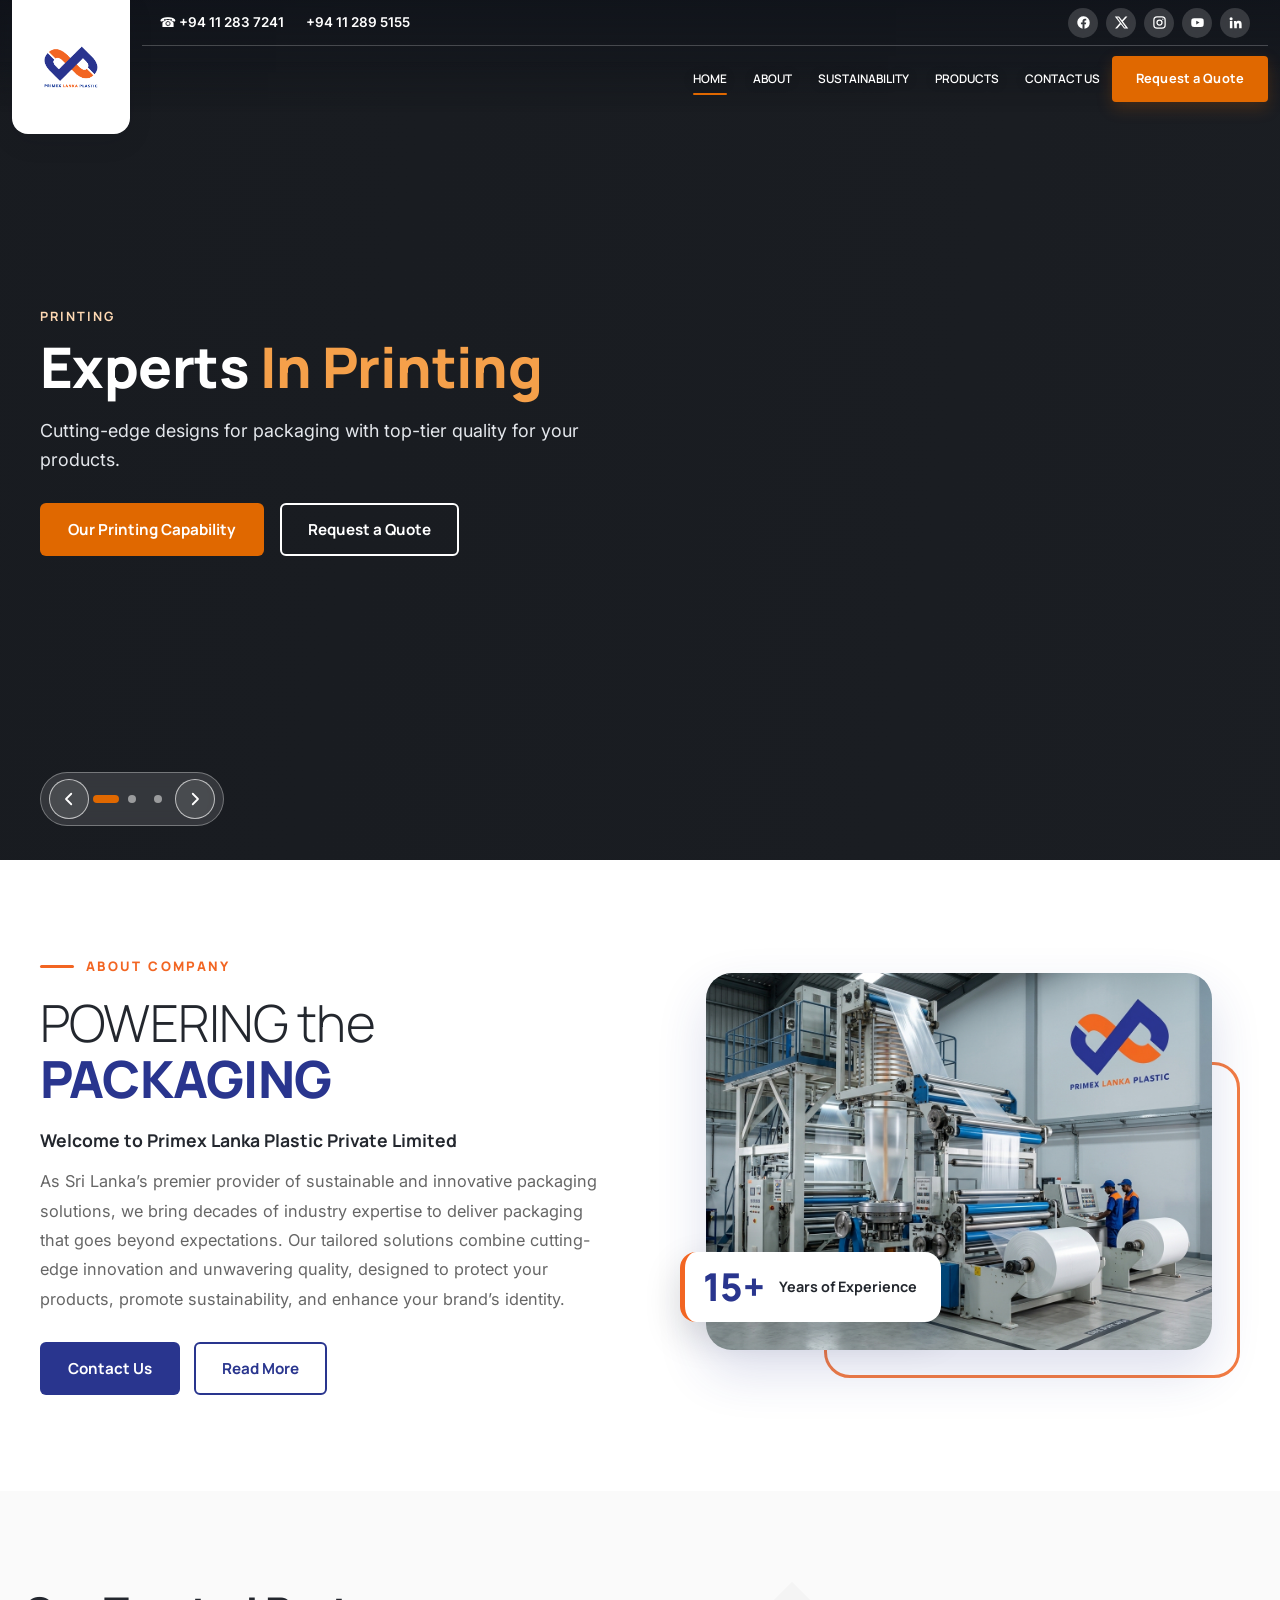
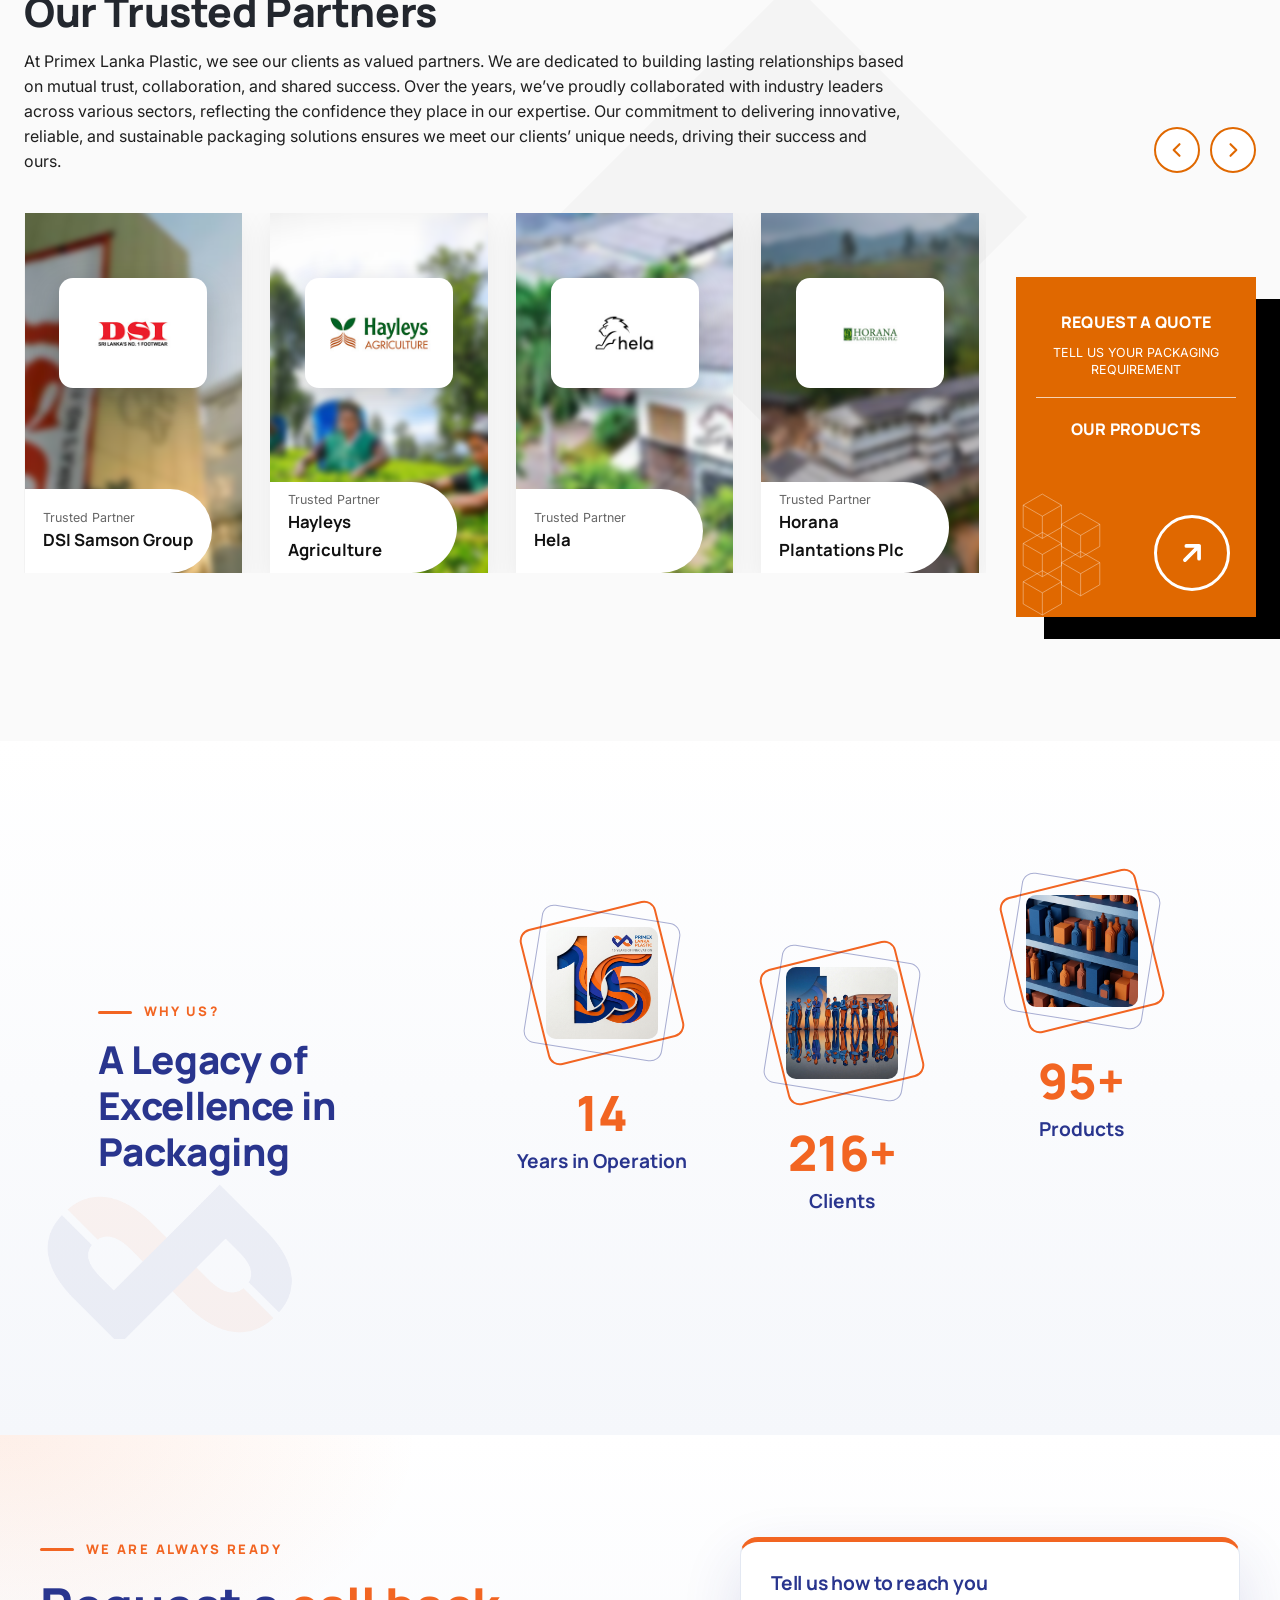
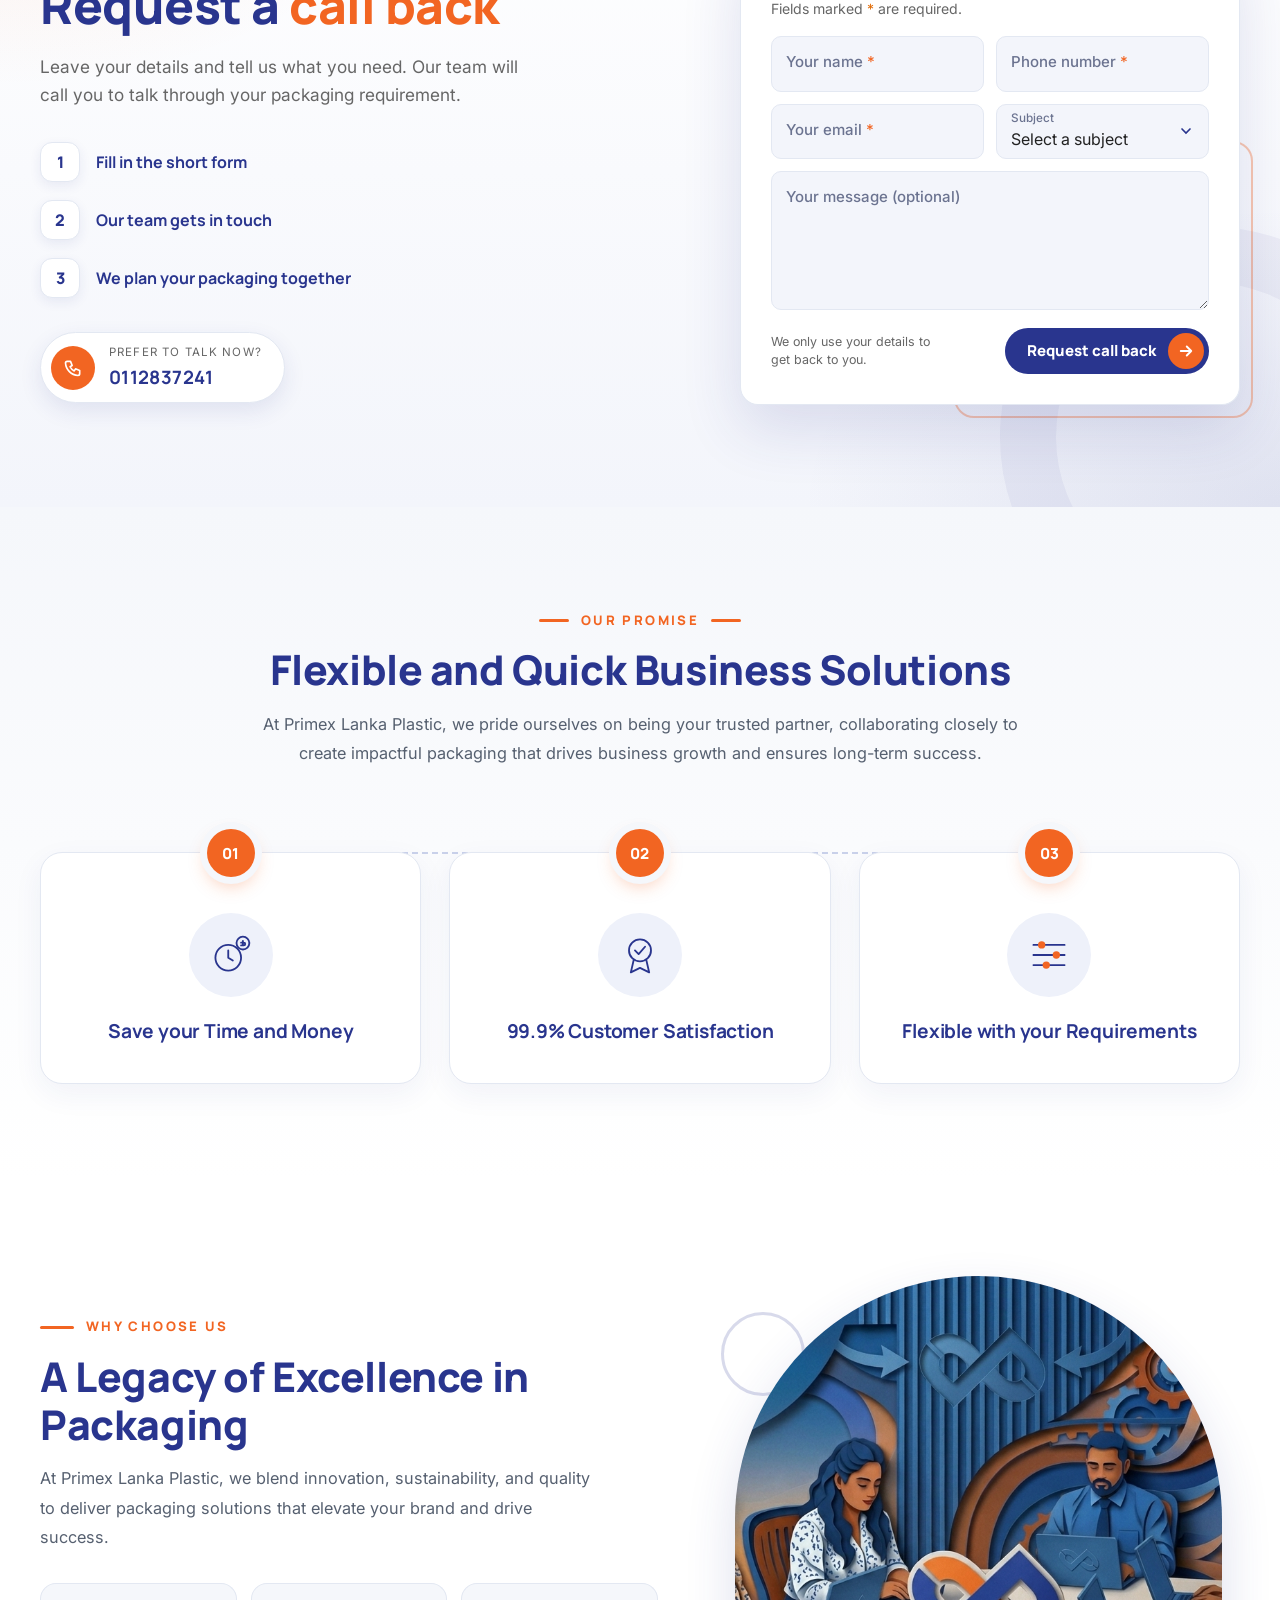
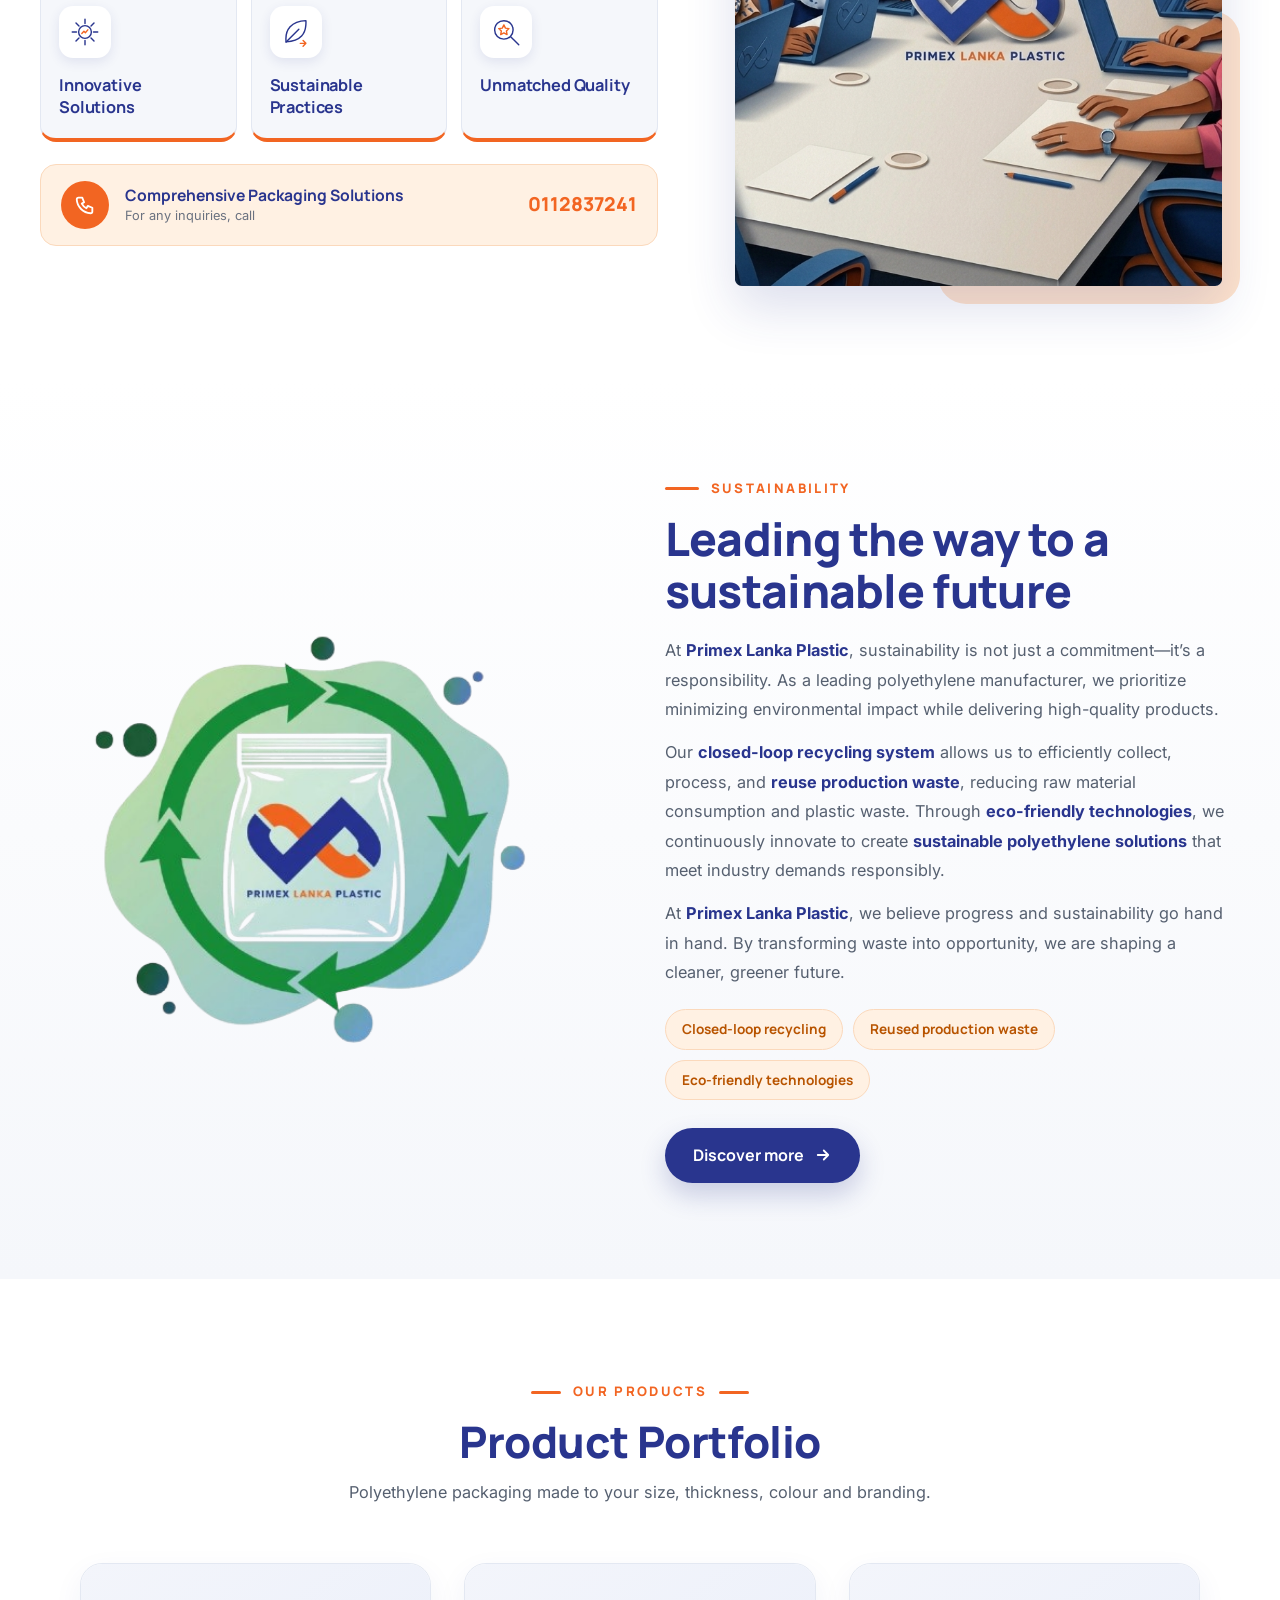
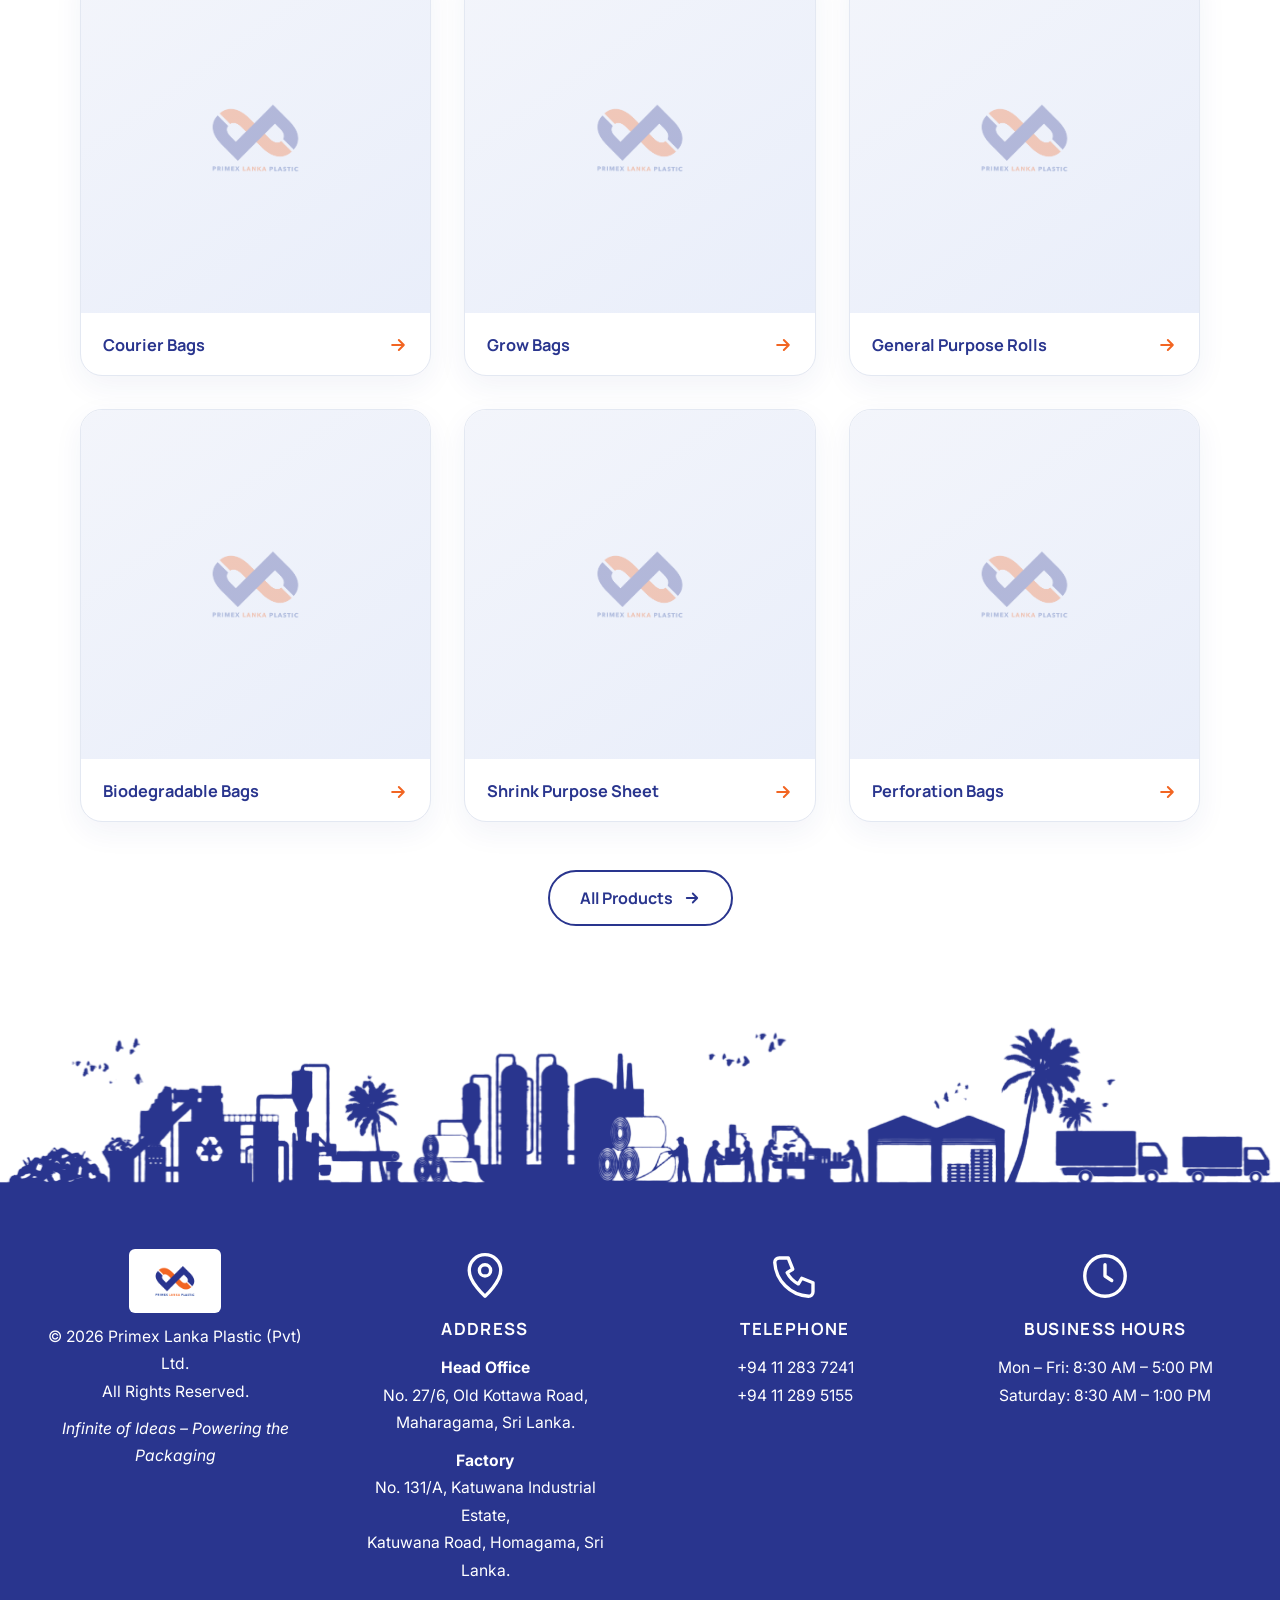
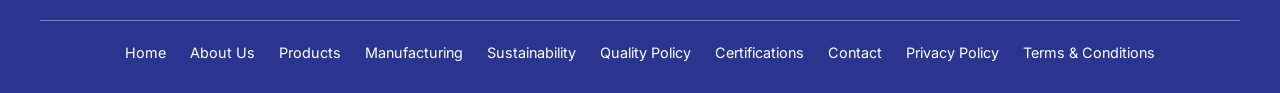
==== index.html @ 6539c103 "Initial commit: Primex Lanka website" ====
<!DOCTYPE html>
<html lang="en">
<head>
<meta charset="utf-8"><meta name="viewport" content="width=device-width,initial-scale=1">
<title>Plastic Packaging Manufacturer in Sri Lanka | Primex Lanka Plastic</title>
<meta name="description" content="Primex Lanka Plastic (Pvt) Ltd manufactures polyethylene rolls, courier bags, grow bags, biodegradable bags and customized flexible packaging in Sri Lanka.">
<link rel="canonical" href="https://primexlanka.com/">
<meta name="theme-color" content="#E06800">
<meta property="og:type" content="website"><meta property="og:site_name" content="Primex Lanka Plastic (Pvt) Ltd">
<meta property="og:title" content="Plastic Packaging Manufacturer in Sri Lanka | Primex Lanka Plastic"><meta property="og:description" content="Primex Lanka Plastic (Pvt) Ltd manufactures polyethylene rolls, courier bags, grow bags, biodegradable bags and customized flexible packaging in Sri Lanka."><meta property="og:url" content="https://primexlanka.com/">
<meta property="og:image" content="https://primexlanka.com/assets/images/hero/hero.webp">
<link rel="preconnect" href="https://fonts.googleapis.com"><link rel="preconnect" href="https://fonts.gstatic.com" crossorigin>
<link rel="stylesheet" href="https://fonts.googleapis.com/css2?family=Inter:wght@400;500;600&family=Manrope:wght@600;700;800&display=swap">
<link rel="stylesheet" href="css/style.css"><link rel="stylesheet" href="css/components.css"><link rel="stylesheet" href="css/animations.css"><link rel="stylesheet" href="css/responsive.css"><link rel="stylesheet" href="css/intro.css"><link rel="stylesheet" href="css/callback.css">
<script>document.documentElement.classList.add('js')</script>
<script>try{if((/[?&]intro/.test(location.search)||!sessionStorage.getItem('primexIntro'))&&!window.matchMedia('(prefers-reduced-motion: reduce)').matches)document.documentElement.classList.add('intro-on')}catch(e){}</script>
<script type="application/ld+json">{"@context": "https://schema.org", "@type": "Organization", "name": "Primex Lanka Plastic (Pvt) Ltd", "url": "https://primexlanka.com/", "slogan": "Infinite of Ideas – Powering the Packaging", "telephone": "+94 11 283 7241", "address": {"@type": "PostalAddress", "streetAddress": "No. 27/6, Old Kottawa Road", "addressLocality": "Maharagama", "addressCountry": "LK"}}</script>
</head>
<body>
<div class="intro" id="intro" role="presentation">
<video class="intro-video" id="introVideo" data-src="assets/videos/intro.mp4" muted playsinline preload="auto" aria-hidden="true" tabindex="-1"></video>
<div class="intro-half intro-left"></div><div class="intro-half intro-right"></div>
<button class="intro-skip" type="button" aria-label="Skip intro">Skip</button>
</div>
<script src="js/intro.js"></script>
<a class="skip-link" href="#main">Skip to content</a>
<header class="site-header"><div class="container header-inner">
<a class="logo logo-box" href="index.html" aria-label="Primex Lanka Plastic — Home"><img src="assets/logos/primex-logo.png" alt="Primex Lanka Plastic" height="56" onerror="this.hidden=true;this.nextElementSibling.hidden=false"><span class="logo-text" hidden>PRIMEX<small>LANKA PLASTIC</small></span></a>
<div class="header-right">
<div class="utility"><div class="utility-info"><a href="tel:+94112837241">☎ +94 11 283 7241</a><a href="tel:+94112895155">+94 11 289 5155</a><span class="util-addr"><svg viewBox="0 0 24 24" aria-hidden="true"><path d="M12 21s-7-6.1-7-11a7 7 0 0 1 14 0c0 4.9-7 11-7 11z"/><circle cx="12" cy="10" r="2.5"/></svg>No. 27/6, Old Kottawa Road, Maharagama</span><span class="hide-md">Mon–Fri 8:30 AM–5:00 PM · Sat 8:30 AM–1:00 PM</span></div>
<div class="utility-tools"><div class="social-icons" aria-label="Social media">
<a href="#" target="_blank" rel="noopener" aria-label="Facebook"><svg viewBox="0 0 24 24" aria-hidden="true"><path d="M22 12a10 10 0 1 0-11.6 9.9v-7H7.9V12h2.5V9.8c0-2.5 1.5-3.9 3.8-3.9 1.1 0 2.2.2 2.2.2v2.5h-1.3c-1.2 0-1.6.8-1.6 1.6V12h2.8l-.4 2.9h-2.3v7A10 10 0 0 0 22 12z"/></svg></a>
<a href="#" target="_blank" rel="noopener" aria-label="X (Twitter)"><svg viewBox="0 0 24 24" aria-hidden="true"><path d="M18.2 2.3h3.3l-7.2 8.2 8.5 11.2h-6.6l-5.2-6.8-6 6.8H1.7l7.7-8.8L1.3 2.3h6.8l4.7 6.2zm-1.2 17.5h1.8L7 4.1H5z"/></svg></a>
<a href="#" target="_blank" rel="noopener" aria-label="Instagram"><svg viewBox="0 0 24 24" aria-hidden="true" class="line"><rect x="3" y="3" width="18" height="18" rx="5"/><circle cx="12" cy="12" r="4"/><circle cx="17.3" cy="6.7" r="1" class="dot"/></svg></a>
<a href="#" target="_blank" rel="noopener" aria-label="YouTube"><svg viewBox="0 0 24 24" aria-hidden="true"><path d="M21.6 7.2a2.5 2.5 0 0 0-1.8-1.8C18.2 5 12 5 12 5s-6.2 0-7.8.4A2.5 2.5 0 0 0 2.4 7.2C2 8.8 2 12 2 12s0 3.2.4 4.8a2.5 2.5 0 0 0 1.8 1.8C5.8 19 12 19 12 19s6.2 0 7.8-.4a2.5 2.5 0 0 0 1.8-1.8c.4-1.6.4-4.8.4-4.8s0-3.2-.4-4.8zM10 15V9l5.2 3z"/></svg></a>
<a href="#" target="_blank" rel="noopener" aria-label="LinkedIn"><svg viewBox="0 0 24 24" aria-hidden="true"><path d="M4.98 3.5a2.5 2.5 0 1 1 0 5 2.5 2.5 0 0 1 0-5zM3 9.5h4V21H3zM9.5 9.5h3.8v1.6h.1c.5-1 1.8-1.9 3.7-1.9 4 0 4.7 2.6 4.7 6V21h-4v-5c0-1.2 0-2.8-1.7-2.8s-2 1.3-2 2.7V21h-4z"/></svg></a>
</div></div></div>
<div class="nav-row"><nav aria-label="Primary"><ul class="nav-menu" id="primary-menu"><li><a class="nav-link" href="index.html" aria-current="page">Home</a></li><li><a class="nav-link" href="about.html">About</a></li><li><a class="nav-link" href="sustainability.html">Sustainability</a></li><li><a class="nav-link" href="products.html">Products</a></li><li><a class="nav-link" href="contact.html">Contact Us</a></li><li class="mobile-cta"><a class="btn btn-primary" href="contact.html#quote">Request a Quote</a></li></ul></nav>
<a class="btn btn-primary btn-sm nav-cta" href="contact.html#quote">Request a Quote</a>
<button class="nav-toggle" type="button" aria-expanded="false" aria-controls="primary-menu" aria-label="Open menu"><span></span><span></span><span></span></button></div>
</div></div></header>
<main id="main">

<section class="hero hero-slider" aria-roledescription="carousel" aria-label="Featured messages" data-video="assets/videos/hero.mp4" data-interval="6500">
<video class="hero-video" muted loop playsinline preload="metadata" aria-hidden="true" tabindex="-1"></video>
<div class="hero-track" aria-live="off">
<div class="slide slide-1 active" data-video="assets/videos/slide-1.mp4" role="group" aria-roledescription="slide" aria-label="1 of 3"><div class="slide-bg"><video class="slide-video" muted loop playsinline preload="none" aria-hidden="true"></video></div><div class="container slide-content">
<span class="eyebrow">Printing</span><h1 class="slide-title">Experts <em>In Printing</em></h1>
<p class="desc">Cutting-edge designs for packaging with top-tier quality for your products.</p>
<div class="hero-actions"><a class="btn btn-primary" href="manufacturing.html">Our Printing Capability</a><a class="btn btn-light" href="contact.html#quote">Request a Quote</a></div></div></div>
<div class="slide slide-2" data-video="assets/videos/slide-2.mp4" role="group" aria-roledescription="slide" aria-label="2 of 3"><div class="slide-bg"><video class="slide-video" muted loop playsinline preload="none" aria-hidden="true"></video></div><div class="container slide-content">
<span class="eyebrow">Brand Packaging</span><h2 class="slide-title">Transforming Packaging, <em>Elevating Brands</em></h2>
<p class="desc">Stylish, functional packaging that boosts brand image.</p>
<div class="hero-actions"><a class="btn btn-primary" href="products.html">Explore Our Products</a><a class="btn btn-light" href="contact.html#quote">Request a Quote</a></div></div></div>
<div class="slide slide-3" data-video="assets/videos/slide-3.mp4" role="group" aria-roledescription="slide" aria-label="3 of 3"><div class="slide-bg"><video class="slide-video" muted loop playsinline preload="none" aria-hidden="true"></video></div><div class="container slide-content">
<span class="eyebrow">Infinite of Ideas</span><h2 class="slide-title"><span class="thin">POWERING the</span> <em>PACKAGING</em></h2>
<p class="desc">A Legacy of Excellence in Packaging</p>
<div class="hero-actions"><a class="btn btn-primary" href="about.html">About Primex</a><a class="btn btn-light" href="sustainability.html">Sustainability</a></div></div></div>
</div>
<div class="hero-controls"><div class="container hero-controls-inner">
<button class="hc-btn" type="button" data-hero="prev" aria-label="Previous slide"><svg viewBox="0 0 24 24" aria-hidden="true"><path d="m15 5-7 7 7 7"/></svg></button>
<div class="hero-dots" role="group" aria-label="Choose slide"><button type="button" class="dot active" aria-label="Slide 1" aria-current="true"></button><button type="button" class="dot" aria-label="Slide 2"></button><button type="button" class="dot" aria-label="Slide 3"></button></div>
<button class="hc-btn" type="button" data-hero="next" aria-label="Next slide"><svg viewBox="0 0 24 24" aria-hidden="true"><path d="m9 5 7 7-7 7"/></svg></button>
</div></div>
</section>

<!-- ===== About Company ===== -->
<section class="section ab" aria-labelledby="ab-title">
    <div class="container ab-grid">

        <div class="ab-text reveal">
            <span class="ab-eyebrow">About Company</span>
            <h2 id="ab-title" class="ab-title"><span>POWERING the</span> PACKAGING</h2>
            <p class="ab-welcome">Welcome to Primex Lanka Plastic Private Limited</p>
            <p class="ab-desc">
                As Sri Lanka’s premier provider of sustainable and innovative packaging solutions, we bring decades of industry expertise to deliver packaging that goes beyond expectations.
                Our tailored solutions combine cutting-edge innovation and unwavering quality, designed to protect your products, promote sustainability, and enhance your brand’s identity.
            </p>
            <div class="ab-actions">
                <a class="btn btn-primary" href="contact.html">Contact Us</a>
                <a class="btn btn-outline" href="about.html">Read More</a>
            </div>
        </div>

        <div class="ab-visual reveal" data-delay="1">
            <div class="ab-frame">
                <img class="ab-fallback" src="assets/logos/primex-logo.png" alt="" aria-hidden="true">
                <img class="ab-photo" src="assets/images/about/about.webp" alt="Primex Lanka Plastic team" loading="lazy" onerror="this.hidden=true">
            </div>
            <div class="ab-badge">
                <strong data-count="15" data-suffix="+">15+</strong>
                <span>Years of Experience</span>
            </div>
        </div>

    </div>
</section>

<section class="section bs" aria-labelledby="bs-title">
    <div class="container bs-container">

        <div class="bs-head reveal">
            <div class="section-head">
                <h2 id="bs-title">Our Trusted Partners</h2>
                <p class="bs-intro">
                    At Primex Lanka Plastic, we see our clients as valued partners. We are dedicated to building lasting relationships based on mutual trust, collaboration, and shared success.
                    Over the years, we’ve proudly collaborated with industry leaders across various sectors, reflecting the confidence they place in our expertise.
                    Our commitment to delivering innovative, reliable, and sustainable packaging solutions ensures we meet our clients’ unique needs, driving their success and ours.
                </p>
            </div>

            <div class="bs-nav">
                <button type="button" class="bs-btn" data-bs="prev" aria-label="Previous">
                    <svg viewBox="0 0 24 24" aria-hidden="true">
                        <path d="m15 5-7 7 7 7"/>
                    </svg>
                </button>

                <button type="button" class="bs-btn" data-bs="next" aria-label="Next">
                    <svg viewBox="0 0 24 24" aria-hidden="true">
                        <path d="m9 5 7 7-7 7"/>
                    </svg>
                </button>
            </div>
        </div>

        <div class="bs-wrap">

            <!-- CARD PHOTO: each card uses style="--bs-bg:url('../assets/images/partners/bg-N.webp')" . Put your photo in assets/images/partners/ with that name, or change the path.
                 CARD LOGO: the <img src="assets/images/partners/partner-N.webp"> inside each card. -->
            <div class="bs-track" tabindex="0" aria-label="Our trusted partners">

                <!-- Partner 1 -->
                <div class="bs-card" style="--bs-bg:url('../assets/images/partners/bg-1.webp')">
                    <span class="bs-ph">Partner 1 — add photo</span>
                    <img src="assets/images/partners/partner-1.webp" alt="CTM Group" loading="lazy" onerror="this.hidden=true">
                    <span class="bs-label">
                        <small>Trusted Partner</small>
                        <strong>CTM Group</strong>
                    </span>
                </div>

                <!-- Partner 2 -->
                <div class="bs-card" style="--bs-bg:url('../assets/images/partners/bg-2.webp')">
                    <span class="bs-ph">Partner 2 — add photo</span>
                    <img src="assets/images/partners/partner-2.webp" alt="DSI" loading="lazy" onerror="this.hidden=true">
                    <span class="bs-label">
                        <small>Trusted Partner</small>
                        <strong>DSI Samson Group </strong>
                    </span>
                </div>

                <!-- Partner 3 -->
                <div class="bs-card" style="--bs-bg:url('../assets/images/partners/bg-3.webp')">
                    <span class="bs-ph">Partner 3 — add photo</span>
                    <img src="assets/images/partners/partner-3.webp" alt="Hayleys Agriculture" loading="lazy" onerror="this.hidden=true">
                    <span class="bs-label">
                        <small>Trusted Partner</small>
                        <strong>Hayleys Agriculture</strong>
                    </span>
                </div>

                <!-- Partner 4 -->
                <div class="bs-card" style="--bs-bg:url('../assets/images/partners/bg-4.webp')">
                    <span class="bs-ph">Partner 4 — add photo</span>
                    <img src="assets/images/partners/partner-4.webp" alt="Hela" loading="lazy" onerror="this.hidden=true">
                    <span class="bs-label">
                        <small>Trusted Partner</small>
                        <strong>Hela</strong>
                    </span>
                </div>

                <!-- Partner 5 -->
                <div class="bs-card" style="--bs-bg:url('../assets/images/partners/bg-5.webp')">
                    <span class="bs-ph">Partner 5 — add photo</span>
                    <img src="assets/images/partners/partner-5.webp" alt="Horana Plantations Plc" loading="lazy" onerror="this.hidden=true">
                    <span class="bs-label">
                        <small>Trusted Partner</small>
                        <strong>Horana Plantations Plc</strong>
                    </span>
                </div>

                <!-- Partner 6 -->
                <div class="bs-card" style="--bs-bg:url('../assets/images/partners/bg-6.webp')">
                    <span class="bs-ph">Partner 6 — add photo</span>
                    <img src="assets/images/partners/partner-6.webp" alt="Hilton Hotel & Resorts" loading="lazy" onerror="this.hidden=true">
                    <span class="bs-label">
                        <small>Trusted Partner</small>
                        <strong>Hilton Hotel & Resorts</strong>
                    </span>
                </div>

                <!-- Partner 7 -->
                <div class="bs-card" style="--bs-bg:url('../assets/images/partners/bg-7.webp')">
                    <span class="bs-ph">Partner 7 — add photo</span>
                    <img src="assets/images/partners/partner-7.webp" alt="CBL Munchee" loading="lazy" onerror="this.hidden=true">
                    <span class="bs-label">
                        <small>Trusted Partner</small>
                        <strong>CBL<br>Munchee</strong>
                    </span>
                </div>

                <!-- Partner 8 -->
                <div class="bs-card" style="--bs-bg:url('../assets/images/partners/bg-8.webp')">
                    <span class="bs-ph">Partner 8 — add photo</span>
                    <img src="assets/images/partners/partner-8.webp" alt="Thilakawardhana Textiles" loading="lazy" onerror="this.hidden=true">
                    <span class="bs-label">
                        <small>Trusted Partner</small>
                        <strong>Thilakawardhana Textiles</strong>
                    </span>
                </div>

                <!-- Partner 9 -->
                <div class="bs-card" style="--bs-bg:url('../assets/images/partners/bg-9.webp')">
                    <span class="bs-ph">Partner 9 — add photo</span>
                    <img src="assets/images/partners/partner-9.webp" alt="Courtaulds" loading="lazy" onerror="this.hidden=true">
                    <span class="bs-label">
                        <small>Trusted Partner</small>
                        <strong>Courtaulds</strong>
                    </span>
                </div>

                <!-- Partner 10 -->
                <div class="bs-card" style="--bs-bg:url('../assets/images/partners/bg-10.webp')">
                    <span class="bs-ph">Partner 10 — add photo</span>
                    <img src="assets/images/partners/partner-10.webp" alt="The Kingsbury Colombo" loading="lazy" onerror="this.hidden=true">
                    <span class="bs-label">
                        <small>Trusted Partner</small>
                        <strong>The Kingsbury Colombo</strong>
                    </span>
                </div>

                <!-- Partner 11 -->
                <div class="bs-card" style="--bs-bg:url('../assets/images/partners/bg-11.webp')">
                    <span class="bs-ph">Partner 11 — add photo</span>
                    <img src="assets/images/partners/partner-11.webp" alt="Streachline" loading="lazy" onerror="this.hidden=true">
                    <span class="bs-label">
                        <small>Trusted Partner</small>
                        <strong>Streachline</strong>
                    </span>
                </div>

                <!-- Partner 12 -->
                <div class="bs-card" style="--bs-bg:url('../assets/images/partners/bg-12.webp')">
                    <span class="bs-ph">Partner 12 — add photo</span>
                    <img src="assets/images/partners/partner-12.webp" alt="Jo Lanka Group" loading="lazy" onerror="this.hidden=true">
                    <span class="bs-label">
                        <small>Trusted Partner</small>
                        <strong>Jo Lanka Group</strong>
                    </span>
                </div>

                <!-- Partner 13 -->
                <div class="bs-card" style="--bs-bg:url('../assets/images/partners/bg-13.webp')">
                    <span class="bs-ph">Partner 13 — add photo</span>
                    <img src="assets/images/partners/partner-13.webp" alt="Star" loading="lazy" onerror="this.hidden=true">
                    <span class="bs-label">
                        <small>Trusted Partner</small>
                        <strong>Star</strong>
                    </span>
                </div>

                <!-- Partner 14 -->
                <div class="bs-card" style="--bs-bg:url('../assets/images/partners/bg-14.webp')">
                    <span class="bs-ph">Partner 14 — add photo</span>
                    <img src="assets/images/partners/partner-14.webp" alt="Bernards" loading="lazy" onerror="this.hidden=true">
                    <span class="bs-label">
                        <small>Trusted Partner</small>
                        <strong>Bernards</strong>
                    </span>
                </div>

                <!-- Partner 15 -->
                <div class="bs-card" style="--bs-bg:url('../assets/images/partners/bg-15.webp')">
                    <span class="bs-ph">Partner 15 — add photo</span>
                    <img src="assets/images/partners/partner-15.webp" alt="Senorita Garments Pvt Ltd" loading="lazy" onerror="this.hidden=true">
                    <span class="bs-label">
                        <small>Trusted Partner</small>
                        <strong>Senorita Garments Pvt Ltd</strong>
                    </span>
                </div>

                <!-- Partner 16 -->
                <div class="bs-card" style="--bs-bg:url('../assets/images/partners/bg-16.webp')">
                    <span class="bs-ph">Partner 16 — add photo</span>
                    <img src="assets/images/partners/partner-16.webp" alt="Atukorala Fashion" loading="lazy" onerror="this.hidden=true">
                    <span class="bs-label">
                        <small>Trusted Partner</small>
                        <strong>Atukorala Fashion</strong>
                    </span>
                </div>

                <!-- Partner 17 -->
                <div class="bs-card" style="--bs-bg:url('../assets/images/partners/bg-17.webp')">
                    <span class="bs-ph">Partner 17 — add photo</span>
                    <img src="assets/images/partners/partner-17.webp" alt="Partner 17" loading="lazy" onerror="this.hidden=true">
                    <span class="bs-label">
                        <small>Trusted Partner</small>
                        <strong>Dialtex</strong>
                    </span>
                </div>

                <!-- Partner 18 -->
                <div class="bs-card" style="--bs-bg:url('../assets/images/partners/bg-18.webp')">
                    <span class="bs-ph">Partner 18 — add photo</span>
                    <img src="assets/images/partners/partner-18.webp" alt="Partner 18" loading="lazy" onerror="this.hidden=true">
                    <span class="bs-label">
                        <small>Trusted Partner</small>
                        <strong>Rich Look</strong>
                    </span>
                </div>

                <!-- Partner 19 -->
                <div class="bs-card" style="--bs-bg:url('../assets/images/partners/bg-19.webp')">
                    <span class="bs-ph">Partner 19 — add photo</span>
                    <img src="assets/images/partners/partner-19.webp" alt="Partner 19" loading="lazy" onerror="this.hidden=true">
                    <span class="bs-label">
                        <small>Trusted Partner</small>
                        <strong>H&M Western</strong>
                    </span>
                </div>

                <!-- Partner 20 -->
                <div class="bs-card" style="--bs-bg:url('../assets/images/partners/bg-20.webp')">
                    <span class="bs-ph">Partner 20 — add photo</span>
                    <img src="assets/images/partners/partner-20.webp" alt="Partner 20" loading="lazy" onerror="this.hidden=true">
                    <span class="bs-label">
                        <small>Trusted Partner</small>
                        <strong>Keells Food Products PLC</strong>
                    </span>
                </div>

                <!-- Partner 21 -->
                <div class="bs-card" style="--bs-bg:url('../assets/images/partners/bg-21.webp')">
                    <span class="bs-ph">Partner 21 — add photo</span>
                    <img src="assets/images/partners/partner-21.webp" alt="Partner 21" loading="lazy" onerror="this.hidden=true">
                    <span class="bs-label">
                        <small>Trusted Partner</small>
                        <strong>Kelani Valley Plantations</strong>
                    </span>
                </div>

                <!-- Partner 22 -->
                <div class="bs-card" style="--bs-bg:url('../assets/images/partners/bg-22.webp')">
                    <span class="bs-ph">Partner 22 — add photo</span>
                    <img src="assets/images/partners/partner-22.webp" alt="Partner 22" loading="lazy" onerror="this.hidden=true">
                    <span class="bs-label">
                        <small>Trusted Partner</small>
                        <strong>CBL Lanka Soy</strong>
                    </span>
                </div>

                <!-- Partner 23 -->
                <div class="bs-card" style="--bs-bg:url('../assets/images/partners/bg-23.webp')">
                    <span class="bs-ph">Partner 23 — add photo</span>
                    <img src="assets/images/partners/partner-23.webp" alt="Partner 23" loading="lazy" onerror="this.hidden=true">
                    <span class="bs-label">
                        <small>Trusted Partner</small>
                        <strong>MAS</strong>
                    </span>
                </div>

                <!-- Partner 24 -->
                <div class="bs-card" style="--bs-bg:url('../assets/images/partners/bg-24.webp')">
                    <span class="bs-ph">Partner 24 — add photo</span>
                    <img src="assets/images/partners/partner-24.webp" alt="Partner 24" loading="lazy" onerror="this.hidden=true">
                    <span class="bs-label">
                        <small>Trusted Partner</small>
                        <strong>Ansell</strong>
                    </span>
                </div>

                <!-- Partner 25 -->
                <div class="bs-card" style="--bs-bg:url('../assets/images/partners/bg-25.webp')">
                    <span class="bs-ph">Partner 25 — add photo</span>
                    <img src="assets/images/partners/partner-25.webp" alt="Partner 25" loading="lazy" onerror="this.hidden=true">
                    <span class="bs-label">
                        <small>Trusted Partner</small>
                        <strong>Arpico</strong>
                    </span>
                </div>

                <!-- Partner 26 -->
                <div class="bs-card" style="--bs-bg:url('../assets/images/partners/bg-26.webp')">
                    <span class="bs-ph">Partner 26 — add photo</span>
                    <img src="assets/images/partners/partner-26.webp" alt="Partner 26" loading="lazy" onerror="this.hidden=true">
                    <span class="bs-label">
                        <small>Trusted Partner</small>
                        <strong>Best Pacific</strong>
                    </span>
                </div>

                <!-- Partner 27 -->
                <div class="bs-card" style="--bs-bg:url('../assets/images/partners/bg-27.webp')">
                    <span class="bs-ph">Partner 27 — add photo</span>
                    <img src="assets/images/partners/partner-27.webp" alt="Partner 27" loading="lazy" onerror="this.hidden=true">
                    <span class="bs-label">
                        <small>Trusted Partner</small>
                        <strong>Crescent Fine Foods</strong>
                    </span>
                </div>

            </div>

            <!-- Request a Quote Panel -->
            <aside class="bs-panel">

                <a class="bs-main" href="contact.html#quote">
                    <strong>Request a Quote</strong>
                    <span>Tell us your packaging requirement</span>
                </a>

                <hr>

                <a class="bs-main" href="products.html">
                    <strong>Our Products</strong>
                </a>

                <svg class="bs-cubes" viewBox="0 0 190 260" aria-hidden="true">
                    <path d="M52 16 L90 38 L90 82 L52 104 L14 82 L14 38Z M52 60 L14 38 M52 60 L90 38 M52 60 L52 104 M128 54 L166 76 L166 120 L128 142 L90 120 L90 76Z M128 98 L90 76 M128 98 L166 76 M128 98 L128 142 M52 92 L90 114 L90 158 L52 180 L14 158 L14 114Z M52 136 L14 114 M52 136 L90 114 M52 136 L52 180 M128 130 L166 152 L166 196 L128 218 L90 196 L90 152Z M128 174 L90 152 M128 174 L166 152 M128 174 L128 218 M52 168 L90 190 L90 234 L52 256 L14 234 L14 190Z M52 212 L14 190 M52 212 L90 190 M52 212 L52 256"/>
                </svg>

                <a class="bs-arrow" aria-label="Our Products">
                    <svg viewBox="0 0 24 24" aria-hidden="true">
                        <path d="M7 17 17 7M8 7h9v9"/>
                    </svg>
                </a>

            </aside>

        </div>
    </div>
</section>
<!-- ===== Why Us (company highlights) ===== -->
<section class="section why" aria-labelledby="why-title">
    <div class="container">
        <div class="why-panel reveal">
            <img class="why-mark" src="assets/logos/primex-logo.png" alt="" aria-hidden="true" loading="lazy">

            <div class="why-text">
                <span class="why-eyebrow">Why Us?</span>
                <h2 id="why-title">A Legacy of Excellence in Packaging</h2>
            </div>

            <ul class="why-stats">
                <li class="why-stat">
                    <span class="why-icon" aria-hidden="true">
                        <svg viewBox="0 0 24 24"><rect x="3" y="5" width="18" height="16" rx="2"/><path d="M8 3v4M16 3v4M3 10h18M12 13v3l2 1"/></svg>
                        <img class="why-img" src="assets/images/why/years.webp" alt="" loading="lazy" onerror="this.hidden=true">
                    </span>
                    <strong class="why-num" data-count="15">15</strong>
                    <span class="why-label">Years in Operation</span>
                </li>
                <li class="why-stat">
                    <span class="why-icon" aria-hidden="true">
                        <svg viewBox="0 0 24 24"><circle cx="9" cy="8" r="3.2"/><path d="M3 20c0-3.3 2.7-6 6-6s6 2.7 6 6"/><circle cx="17.5" cy="9" r="2.4"/><path d="M16.5 14.2c2.8-.4 5 1.7 5 4.8"/></svg>
                        <img class="why-img" src="assets/images/why/clients.webp" alt="" loading="lazy" onerror="this.hidden=true">
                    </span>
                    <strong class="why-num" data-count="230" data-suffix="+">230+</strong>
                    <span class="why-label">Clients</span>
                </li>
                <li class="why-stat">
                    <span class="why-icon" aria-hidden="true">
                        <svg viewBox="0 0 24 24"><path d="M12 3 3 7.5v9L12 21l9-4.5v-9z"/><path d="M3 7.5 12 12l9-4.5M12 12v9"/></svg>
                        <img class="why-img" src="assets/images/why/products.webp" alt="" loading="lazy" onerror="this.hidden=true">
                    </span>
                    <strong class="why-num" data-count="100" data-suffix="+">100+</strong>
                    <span class="why-label">Products</span>
                </li>
            </ul>
        </div>
    </div>
</section>

<!-- ===== Request a Call Back ===== -->
<section class="section cb" id="callback" aria-labelledby="cb-title">
    <div class="container cb-grid">

        <div class="cb-info reveal">
            <span class="cb-eyebrow">We are always ready</span>
            <h2 id="cb-title">Request a <em>call back</em></h2>
            <p class="cb-lead">Leave your details and tell us what you need. Our team will call you to talk through your packaging requirement.</p>
            <ul class="cb-steps">
                <li>Fill in the short form</li>
                <li>Our team gets in touch</li>
                <li>We plan your packaging together</li>
            </ul>
            <a class="cb-direct" href="tel:+94112837241">
                <span class="cb-direct-ico" aria-hidden="true"><svg viewBox="0 0 24 24"><path d="M5 4h4l2 5-2.5 1.5a11 11 0 0 0 5 5L15 13l5 2v4a2 2 0 0 1-2 2A16 16 0 0 1 3 6a2 2 0 0 1 2-2z"/></svg></span>
                <span><small>Prefer to talk now?</small><strong>0112837241</strong></span>
            </a>
        </div>

        <div class="cb-card reveal" data-delay="1">
            <h3>Tell us how to reach you</h3>
            <p class="cb-sub">Fields marked <span style="color:var(--brand-primary)">*</span> are required.</p>
            <form class="form" data-form novalidate>
                <div class="form-row">
                    <div class="field"><input id="cb-name" name="name" type="text" placeholder=" " autocomplete="name" required><label for="cb-name">Your name <span class="req">*</span></label><span class="error" role="alert"></span></div>
                    <div class="field"><input id="cb-phone" name="phone" type="tel" placeholder=" " autocomplete="tel" required><label for="cb-phone">Phone number <span class="req">*</span></label><span class="error" role="alert"></span></div>
                </div>
                <div class="form-row">
                    <div class="field"><input id="cb-email" name="email" type="email" placeholder=" " autocomplete="email" required><label for="cb-email">Your email <span class="req">*</span></label><span class="error" role="alert"></span></div>
                    <div class="field"><select id="cb-subject" name="subject"><option value="">Select a subject</option><option>Product enquiry</option><option>Custom printing</option><option>Bulk order</option><option>Other</option></select><label for="cb-subject">Subject</label></div>
                </div>
                <div class="field"><textarea id="cb-message" name="message" placeholder=" " rows="4"></textarea><label for="cb-message">Your message (optional)</label></div>
                <div class="hp-wrap" aria-hidden="true"><input class="hp-input" type="text" name="website" tabindex="-1" autocomplete="off"></div>
                <div class="cb-actions">
                    <p class="cb-note">We only use your details to get back to you.</p>
                    <button class="cb-submit" type="submit">Request call back <span aria-hidden="true"><svg viewBox="0 0 24 24"><path d="M5 12h14M13 6l6 6-6 6"/></svg></span></button>
                </div>
                <div class="form-status" role="status" tabindex="-1"></div>
            </form>
        </div>

    </div>
</section>

<!-- ===== Our Promise — Flexible & Quick Business Solutions ===== -->
<section class="section pm" aria-labelledby="pm-title">
    <div class="container">
        <div class="pm-head">
            <span class="pm-eyebrow reveal">Our Promise</span>
            <h2 id="pm-title" class="reveal" data-delay="1">Flexible and Quick Business Solutions</h2>
            <p class="reveal" data-delay="2">At Primex Lanka Plastic, we pride ourselves on being your trusted partner, collaborating closely to create impactful packaging that drives business growth and ensures long-term success.</p>
        </div>

        <ul class="pm-grid">
            <li class="pm-card reveal">
                <span class="pm-step" aria-hidden="true">01</span>
                <span class="pm-icon" aria-hidden="true"><svg viewBox="0 0 48 48"><circle cx="21" cy="27" r="14"/><path d="M21 19v8l5 3"/><circle cx="37" cy="11" r="7"/><path d="M37 8.5v5M35 10.5h3a1.5 1.5 0 0 1 0 3h-3"/></svg></span>
                <h3>Save your Time and Money</h3>
            </li>
            <li class="pm-card reveal" data-delay="1">
                <span class="pm-step" aria-hidden="true">02</span>
                <span class="pm-icon" aria-hidden="true"><svg viewBox="0 0 48 48"><circle cx="24" cy="19" r="12"/><path d="m18.5 19 4 4 7-8"/><path d="m17 30-3 13 10-5 10 5-3-13"/></svg></span>
                <h3>99.9% Customer Satisfaction</h3>
            </li>
            <li class="pm-card reveal" data-delay="2">
                <span class="pm-step" aria-hidden="true">03</span>
                <span class="pm-icon" aria-hidden="true"><svg viewBox="0 0 48 48"><path d="M7 13h34M7 24h34M7 35h34"/><circle class="acc" cx="16" cy="13" r="4"/><circle class="acc" cx="32" cy="24" r="4"/><circle class="acc" cx="21" cy="35" r="4"/></svg></span>
                <h3>Flexible with your Requirements</h3>
            </li>
        </ul>
    </div>
</section>

<!-- ===== Why Choose Us ===== -->
<section class="section wy" aria-labelledby="wy-title">
    <div class="container wy-grid">

        <div class="wy-content">
            <span class="wy-eyebrow reveal">Why Choose Us</span>
            <h2 id="wy-title" class="reveal" data-delay="1">A Legacy of Excellence in Packaging</h2>
            <p class="wy-text reveal" data-delay="2">At Primex Lanka Plastic, we blend innovation, sustainability, and quality to deliver packaging solutions that elevate your brand and drive success.</p>

            <ul class="wy-tiles">
                <li class="wy-tile reveal">
                    <span class="wy-ico" aria-hidden="true"><svg viewBox="0 0 48 48"><circle cx="24" cy="24" r="9"/><path d="M24 6v6M24 36v6M6 24h6M36 24h6M11.3 11.3l4.2 4.2M32.5 32.5l4.2 4.2M36.7 11.3l-4.2 4.2M15.5 32.5l-4.2 4.2"/><path class="acc" d="m19.5 26 3-3 2 2 3.5-4"/></svg></span>
                    <h3>Innovative Solutions</h3>
                </li>
                <li class="wy-tile reveal" data-delay="1">
                    <span class="wy-ico" aria-hidden="true"><svg viewBox="0 0 48 48"><path d="M10 38C8 20 18 9 38 8c1 19-8 29-28 30z"/><path d="M10 38 28 20"/><path class="acc" d="M30 40h8M34 36l4 4-4 4"/></svg></span>
                    <h3>Sustainable Practices</h3>
                </li>
                <li class="wy-tile reveal" data-delay="2">
                    <span class="wy-ico" aria-hidden="true"><svg viewBox="0 0 48 48"><circle cx="21" cy="21" r="13"/><path d="m31 31 11 11"/><path class="acc" d="m21 14 2.2 4.5 5 .7-3.6 3.5.9 4.9L21 25.2l-4.5 2.4.9-4.9-3.6-3.5 5-.7z"/></svg></span>
                    <h3>Unmatched Quality</h3>
                </li>
            </ul>

            <a class="wy-call reveal" href="tel:+94112837241">
                <span class="wy-call-ico" aria-hidden="true"><svg viewBox="0 0 24 24"><path d="M5 4h4l2 5-2.5 1.5a11 11 0 0 0 5 5L15 13l5 2v4a2 2 0 0 1-2 2A16 16 0 0 1 3 6a2 2 0 0 1 2-2z"/></svg></span>
                <span class="wy-call-text"><strong>Comprehensive Packaging Solutions</strong><small>For any inquiries, call</small></span>
                <em>0112837241</em>
            </a>
        </div>

        <div class="wy-media reveal" data-delay="1">
            <div class="wy-photo">
                <img class="wy-fallback" src="assets/logos/primex-logo.png" alt="" aria-hidden="true">
                <img class="wy-img" src="assets/images/home/why-choose-us.webp" alt="The Primex Lanka Plastic team at work" width="761" height="582" loading="lazy" onerror="this.hidden=true">
            </div>
        </div>

    </div>
</section>

<section class="section sx" aria-labelledby="sx-title">
    <div class="container sx-grid">

        <div class="sx-visual reveal">
            <img src="assets/images/home/sustainability.webp" alt="Primex sustainability"
                 style="width:100%;max-width:540px;height:auto;display:block;">
        </div>

        <div class="sx-content">
            <span class="sx-eyebrow reveal">Sustainability</span>
            <h2 id="sx-title" class="reveal" data-delay="1">Leading the way to a sustainable future</h2>

            <p class="reveal" data-delay="1">At <strong>Primex Lanka Plastic</strong>, sustainability is not just a commitment—it’s a responsibility. As a leading polyethylene manufacturer, we prioritize minimizing environmental impact while delivering high-quality products.</p>
            <p class="reveal" data-delay="2">Our <strong>closed-loop recycling system</strong> allows us to efficiently collect, process, and <strong>reuse production waste</strong>, reducing raw material consumption and plastic waste. Through <strong>eco-friendly technologies</strong>, we continuously innovate to create <strong>sustainable polyethylene solutions</strong> that meet industry demands responsibly.</p>
            <p class="reveal" data-delay="2">At <strong>Primex Lanka Plastic</strong>, we believe progress and sustainability go hand in hand. By transforming waste into opportunity, we are shaping a cleaner, greener future.</p>

            <ul class="sx-chips reveal" data-delay="3">
                <li>Closed-loop recycling</li>
                <li>Reused production waste</li>
                <li>Eco-friendly technologies</li>
            </ul>

            <a class="sx-btn reveal" data-delay="3" href="sustainability.html">Discover more
                <svg viewBox="0 0 24 24" aria-hidden="true"><path d="M5 12h14M13 6l6 6-6 6"/></svg>
            </a>
        </div>

    </div>
</section>

<section class="section pf" aria-labelledby="pf-title">
    <div class="container">
        <div class="pf-head reveal">
            <span class="pf-eyebrow">Our Products</span>
            <h2 id="pf-title">Product Portfolio</h2>
            <p>Polyethylene packaging made to your size, thickness, colour and branding.</p>
        </div>

        <div class="pf-grid">
            <a class="pf-card reveal" data-delay="0" href="product-details.html?p=courier-bags">
                <span class="pf-img">
                    <img class="pf-fallback" src="assets/logos/primex-logo.png" alt="" aria-hidden="true">
                    <img class="pf-photo" src="assets/images/products/courier-bags.webp" alt="Courier Bags" loading="lazy" onerror="this.hidden=true">
                </span>
                <span class="pf-name">Courier Bags
                    <svg viewBox="0 0 24 24" aria-hidden="true"><path d="M5 12h14M13 6l6 6-6 6"/></svg>
                </span>
            </a>

            <a class="pf-card reveal" data-delay="1" href="product-details.html?p=grow-bags">
                <span class="pf-img">
                    <img class="pf-fallback" src="assets/logos/primex-logo.png" alt="" aria-hidden="true">
                    <img class="pf-photo" src="assets/images/products/grow-bags.webp" alt="Grow Bags" loading="lazy" onerror="this.hidden=true">
                </span>
                <span class="pf-name">Grow Bags
                    <svg viewBox="0 0 24 24" aria-hidden="true"><path d="M5 12h14M13 6l6 6-6 6"/></svg>
                </span>
            </a>

            <a class="pf-card reveal" data-delay="2" href="product-details.html?p=general-purpose-rolls">
                <span class="pf-img">
                    <img class="pf-fallback" src="assets/logos/primex-logo.png" alt="" aria-hidden="true">
                    <img class="pf-photo" src="assets/images/products/general-purpose-rolls.webp" alt="General Purpose Rolls" loading="lazy" onerror="this.hidden=true">
                </span>
                <span class="pf-name">General Purpose Rolls
                    <svg viewBox="0 0 24 24" aria-hidden="true"><path d="M5 12h14M13 6l6 6-6 6"/></svg>
                </span>
            </a>

            <a class="pf-card reveal" data-delay="0" href="product-details.html?p=biodegradable-bags">
                <span class="pf-img">
                    <img class="pf-fallback" src="assets/logos/primex-logo.png" alt="" aria-hidden="true">
                    <img class="pf-photo" src="assets/images/products/biodegradable-bags.webp" alt="Biodegradable Bags" loading="lazy" onerror="this.hidden=true">
                </span>
                <span class="pf-name">Biodegradable Bags
                    <svg viewBox="0 0 24 24" aria-hidden="true"><path d="M5 12h14M13 6l6 6-6 6"/></svg>
                </span>
            </a>

            <a class="pf-card reveal" data-delay="1" href="product-details.html?p=shrink-purpose-rolls">
                <span class="pf-img">
                    <img class="pf-fallback" src="assets/logos/primex-logo.png" alt="" aria-hidden="true">
                    <img class="pf-photo" src="assets/images/products/shrink-purpose-rolls.webp" alt="Shrink Purpose Sheet" loading="lazy" onerror="this.hidden=true">
                </span>
                <span class="pf-name">Shrink Purpose Sheet
                    <svg viewBox="0 0 24 24" aria-hidden="true"><path d="M5 12h14M13 6l6 6-6 6"/></svg>
                </span>
            </a>

            <a class="pf-card reveal" data-delay="2" href="product-details.html?p=perforation-bags">
                <span class="pf-img">
                    <img class="pf-fallback" src="assets/logos/primex-logo.png" alt="" aria-hidden="true">
                    <img class="pf-photo" src="assets/images/products/perforation-bags.webp" alt="Perforation Bags" loading="lazy" onerror="this.hidden=true">
                </span>
                <span class="pf-name">Perforation Bags
                    <svg viewBox="0 0 24 24" aria-hidden="true"><path d="M5 12h14M13 6l6 6-6 6"/></svg>
                </span>
            </a>
        </div>

        <p class="pf-more reveal"><a href="products.html">All Products
            <svg viewBox="0 0 24 24" aria-hidden="true"><path d="M5 12h14M13 6l6 6-6 6"/></svg></a></p>
    </div>
</section>

<!-- <section class="stats" aria-label="Company highlights"><div class="container grid grid-3"> -->
<!-- VERIFY: figures supplied in the brief; confirm with Primex before launch -->
<!-- <div class="reveal"><div class="stat-num" data-count="15" data-suffix="+">15+</div><div class="stat-label">Years of Experience</div></div>
<div class="reveal" data-delay="1"><div class="stat-num" data-count="300">300</div><div class="stat-label">Tons Monthly Production Capacity</div></div>
<div class="reveal" data-delay="2"><div class="stat-num" data-count="99.9" data-decimals="1" data-suffix="%">99.9%</div><div class="stat-label">Customer Satisfaction</div></div>
</div></section> -->



<!-- <section class="section soft"><div class="container">
<div class="section-head reveal"><span class="eyebrow">Products</span><h2>Discover Our Packaging Solutions</h2><p class=lead>Polyethylene and flexible packaging for agriculture, retail, logistics and industry.</p></div>
<div class="grid grid-3"><article class="card product-card reveal" data-cat="bags" data-name="courier bags" data-text="courier bags courier and mailing bags for secure dispatch of parcels and orders. e-commerce courier and logistics retail dispatch size and thickness multi-colour printing barcodes and branding">
  <div class="media "><span class="media-label"><svg viewBox="0 0 24 24" aria-hidden="true" class=""><rect x="3" y="4" width="18" height="16" rx="2"/><circle cx="9" cy="10" r="2"/><path d="m21 16-5-5-8 8"/></svg>Courier Bags</span><img src="assets/images/products/courier-bags.webp" alt="Courier Bags" loading="lazy" onerror="this.hidden=true"></div>
  <div class="body"><span class="cat">Bags</span><h3>Courier Bags</h3><p>Courier and mailing bags for secure dispatch of parcels and orders.</p>
  <div class="actions"><a class="link-arrow" href="product-details.html?p=courier-bags">View Details</a>
  <a class="btn btn-outline btn-sm" href="product-details.html?p=courier-bags#inquiry">Request a Quote</a></div></div></article><article class="card product-card reveal" data-cat="agri" data-name="grow bags" data-text="grow bags polyethylene grow bags for container-based cultivation. container farming home and commercial gardening horticulture size and thickness colour perforation on request">
  <div class="media "><span class="media-label"><svg viewBox="0 0 24 24" aria-hidden="true" class=""><rect x="3" y="4" width="18" height="16" rx="2"/><circle cx="9" cy="10" r="2"/><path d="m21 16-5-5-8 8"/></svg>Grow Bags</span><img src="assets/images/products/grow-bags.webp" alt="Grow Bags" loading="lazy" onerror="this.hidden=true"></div>
  <div class="body"><span class="cat">Agriculture</span><h3>Grow Bags</h3><p>Polyethylene grow bags for container-based cultivation.</p>
  <div class="actions"><a class="link-arrow" href="product-details.html?p=grow-bags">View Details</a>
  <a class="btn btn-outline btn-sm" href="product-details.html?p=grow-bags#inquiry">Request a Quote</a></div></div></article><article class="card product-card reveal" data-cat="rolls" data-name="general purpose rolls" data-text="general purpose rolls polyethylene rolls for general packaging, wrapping and protection needs. general packaging and wrapping covering and protection further conversion into bags custom thickness (micron) width and length colour tinting">
  <div class="media "><span class="media-label"><svg viewBox="0 0 24 24" aria-hidden="true" class=""><rect x="3" y="4" width="18" height="16" rx="2"/><circle cx="9" cy="10" r="2"/><path d="m21 16-5-5-8 8"/></svg>General Purpose Rolls</span><img src="assets/images/products/general-purpose-rolls.webp" alt="General Purpose Rolls" loading="lazy" onerror="this.hidden=true"></div>
  <div class="body"><span class="cat">Rolls & Films</span><h3>General Purpose Rolls</h3><p>Polyethylene rolls for general packaging, wrapping and protection needs.</p>
  <div class="actions"><a class="link-arrow" href="product-details.html?p=general-purpose-rolls">View Details</a>
  <a class="btn btn-outline btn-sm" href="product-details.html?p=general-purpose-rolls#inquiry">Request a Quote</a></div></div></article><article class="card product-card reveal" data-cat="bags" data-name="biodegradable bags" data-text="biodegradable bags bags from the biodegradable range for customers looking for more environmentally considered packaging. contact us to confirm suitability for your application. retail and shopping food and general packaging brand-conscious packaging size and thickness printing and branding handle styles">
  <div class="media "><span class="media-label"><svg viewBox="0 0 24 24" aria-hidden="true" class=""><rect x="3" y="4" width="18" height="16" rx="2"/><circle cx="9" cy="10" r="2"/><path d="m21 16-5-5-8 8"/></svg>Biodegradable Bags</span><img src="assets/images/products/biodegradable-bags.webp" alt="Biodegradable Bags" loading="lazy" onerror="this.hidden=true"></div>
  <div class="body"><span class="cat">Bags</span><h3>Biodegradable Bags</h3><p>Bags from the Biodegradable range for customers looking for more environmentally considered packaging. Contact us to confirm suitability for your application.</p>
  <div class="actions"><a class="link-arrow" href="product-details.html?p=biodegradable-bags">View Details</a>
  <a class="btn btn-outline btn-sm" href="product-details.html?p=biodegradable-bags#inquiry">Request a Quote</a></div></div></article><article class="card product-card reveal" data-cat="rolls" data-name="shrink purpose rolls" data-text="shrink purpose rolls shrink-purpose sheets and rolls for bundling and unit protection. bundling and multipacks product protection retail and industrial packing thickness and width length printing on request">
  <div class="media "><span class="media-label"><svg viewBox="0 0 24 24" aria-hidden="true" class=""><rect x="3" y="4" width="18" height="16" rx="2"/><circle cx="9" cy="10" r="2"/><path d="m21 16-5-5-8 8"/></svg>Shrink Purpose Rolls</span><img src="assets/images/products/shrink-purpose-rolls.webp" alt="Shrink Purpose Rolls" loading="lazy" onerror="this.hidden=true"></div>
  <div class="body"><span class="cat">Rolls & Films</span><h3>Shrink Purpose Sheets &amp; Rolls</h3><p>Shrink-purpose sheets and rolls for bundling and unit protection.</p>
  <div class="actions"><a class="link-arrow" href="product-details.html?p=shrink-purpose-rolls">View Details</a>
  <a class="btn btn-outline btn-sm" href="product-details.html?p=shrink-purpose-rolls#inquiry">Request a Quote</a></div></div></article><article class="card product-card reveal" data-cat="bags" data-name="perforation bags" data-text="perforation bags perforated polyethylene bags for products that need ventilation. produce and agriculture bakery and food industrial packing size and thickness perforation pattern printing on request">
  <div class="media "><span class="media-label"><svg viewBox="0 0 24 24" aria-hidden="true" class=""><rect x="3" y="4" width="18" height="16" rx="2"/><circle cx="9" cy="10" r="2"/><path d="m21 16-5-5-8 8"/></svg>Perforation Bags</span><img src="assets/images/products/perforation-bags.webp" alt="Perforation Bags" loading="lazy" onerror="this.hidden=true"></div>
  <div class="body"><span class="cat">Bags</span><h3>Perforation Bags</h3><p>Perforated polyethylene bags for products that need ventilation.</p>
  <div class="actions"><a class="link-arrow" href="product-details.html?p=perforation-bags">View Details</a>
  <a class="btn btn-outline btn-sm" href="product-details.html?p=perforation-bags#inquiry">Request a Quote</a></div></div></article></div>
<p style="text-align:center;margin-top:40px"><a class="btn btn-outline" href="products.html">View All Products</a></p>
</div></section> -->

<!-- <section class="section"><div class="container">
<div class="section-head center reveal"><span class="eyebrow">Why Primex</span><h2>Why Businesses Choose Primex</h2></div>
<div class="grid grid-3"><div class="card reveal" data-delay="0"><div class="icon-box"><svg viewBox="0 0 24 24" aria-hidden="true" class=""><circle cx="12" cy="9" r="6"/><path d="M8.5 14 7 22l5-3 5 3-1.5-8"/></svg></div><h3>Manufacturing Experience</h3><p>Years of hands-on experience, growing from a single cutter and extruder machine.</p></div><div class="card reveal" data-delay="1"><div class="icon-box"><svg viewBox="0 0 24 24" aria-hidden="true" class=""><path d="M12 3 4 6v6c0 5 3.5 8 8 9 4.5-1 8-4 8-9V6z"/><path d="m9 12 2 2 4-4"/></svg></div><h3>Quality Commitment</h3><p>A focus on consistent quality across every order.</p></div><div class="card reveal" data-delay="2"><div class="icon-box"><svg viewBox="0 0 24 24" aria-hidden="true" class=""><circle cx="12" cy="12" r="3"/><path d="M12 2v3M12 19v3M2 12h3M19 12h3M5 5l2 2M17 17l2 2M19 5l-2 2M7 17l-2 2"/></svg></div><h3>Advanced Production Capabilities</h3><p>In-house extrusion, flexographic printing and converting.</p></div><div class="card reveal" data-delay="0"><div class="icon-box"><svg viewBox="0 0 24 24" aria-hidden="true" class=""><path d="m4 20 1-4L16 5l3 3L8 19z"/><path d="m14 7 3 3"/></svg></div><h3>Customized Packaging Solutions</h3><p>Packaging made to your size, thickness, colour and branding.</p></div><div class="card reveal" data-delay="1"><div class="icon-box"><svg viewBox="0 0 24 24" aria-hidden="true" class=""><circle cx="9" cy="8" r="3.5"/><path d="M2.5 20c.5-4 3-6 6.5-6s6 2 6.5 6"/><circle cx="17.5" cy="9" r="2.5"/><path d="M17 14c3 0 4.5 1.5 5 4.5"/></svg></div><h3>Customer-Centric Service</h3><p>A team ready to understand your requirement and respond.</p></div><div class="card reveal" data-delay="2"><div class="icon-box"><svg viewBox="0 0 24 24" aria-hidden="true" class=""><path d="M5 19C5 9 11 4 20 4c0 9-5 15-15 15z"/><path d="M5 19 13 11"/></svg></div><h3>Sustainability Commitment</h3><p>A closed-loop approach to production waste.</p></div></div></div></section> -->

<!-- <section class="section fq" aria-labelledby="fq-title"><div class="container">
<div class="fq-head reveal"><div><span class="eyebrow">Why Primex</span><h2 id="fq-title">Flexible and Quick Business Solutions</h2></div>
<p>At Primex Lanka Plastic, we pride ourselves on being your trusted partner, collaborating closely to create impactful packaging that drives business growth and ensures long-term success.</p></div>
<div class="fq-grid">
<div class="fq-card reveal" data-delay="0"><div class="icon-box"><svg viewBox="0 0 24 24" aria-hidden="true"><circle cx="12" cy="12" r="9"/><path d="M12 7v5l3 2"/></svg></div><div><h3>Save your Time and Money</h3><p>Efficient production and dependable turnaround that keep your costs under control.</p></div></div>
<div class="fq-card reveal" data-delay="1"><div class="icon-box"><svg viewBox="0 0 24 24" aria-hidden="true"><path d="M12 3 4 6v6c0 4.5 3.2 8 8 9 4.8-1 8-4.5 8-9V6z"/><path d="m8.5 12 2.5 2.5 4.5-5"/></svg></div><div><h3>99.9% Customer Satisfaction</h3><p>Consistent quality and responsive service that our customers rely on.</p></div></div>
<div class="fq-card reveal" data-delay="2"><div class="icon-box"><svg viewBox="0 0 24 24" aria-hidden="true"><path d="M4 7h10M18 7h2M4 17h2M10 17h10"/><circle cx="16" cy="7" r="2"/><circle cx="8" cy="17" r="2"/></svg></div><div><h3>Flexible with your Requirements</h3><p>Sizes, thickness, colours and printing tailored to your specification.</p></div></div>
</div></div></section> -->

<!-- <section class="section dark"><div class="container">
<div class="section-head center reveal"><span class="eyebrow">Capabilities</span><h2>Precision. Innovation. Manufacturing Excellence.</h2></div>
<div class="grid grid-3">
<div class="reveal"><div class="cap-num">01</div><h3>Custom Extrusion</h3><ul class="cap-list"><li>Custom thickness</li><li>Micron specifications</li><li>Width and length customization</li><li>Colour tinting</li></ul></div>
<div class="reveal" data-delay="1"><div class="cap-num">02</div><h3>Flexographic Printing</h3><ul class="cap-list"><li>Multi-colour printing</li><li>Custom branding</li><li>Logos and barcodes</li></ul></div>
<div class="reveal" data-delay="2"><div class="cap-num">03</div><h3>Converting &amp; Finishing</h3><ul class="cap-list"><li>Bottom sealing</li><li>Side sealing</li><li>Punch handle cutting</li><li>Specialized pouch converting</li></ul></div>
</div><p style="text-align:center;margin-top:40px"><a class="btn btn-light" href="manufacturing.html">Explore Manufacturing</a></p></div></section> -->

<!-- <section class="section"><div class="container">
<div class="section-head center reveal"><span class="eyebrow">Industries</span><h2>Industries We Serve</h2></div>
<div class="grid grid-4"><div class="industry reveal"><div class="icon-box"><svg viewBox="0 0 24 24" aria-hidden="true" class=""><path d="M12 21v-9"/><path d="M12 12C12 8 9 6 4 6c0 4 3 6 8 6zM12 14c0-3 2-5 7-5 0 3-2 5-7 5z"/></svg></div><span>Agriculture</span></div><div class="industry reveal"><div class="icon-box"><svg viewBox="0 0 24 24" aria-hidden="true" class=""><path d="m8 3-5 3 2 4 3-1v12h8V9l3 1 2-4-5-3c-1 2-2.5 3-4 3S9 5 8 3z"/></svg></div><span>Apparel</span></div><div class="industry reveal"><div class="icon-box"><svg viewBox="0 0 24 24" aria-hidden="true" class=""><path d="M5 4h14l-2 17H7z"/><path d="M6 9h12"/></svg></div><span>Food &amp; Beverage</span></div><div class="industry reveal"><div class="icon-box"><svg viewBox="0 0 24 24" aria-hidden="true" class=""><circle cx="12" cy="12" r="4.5"/><path d="m7.5 9-4-3v12l4-3M16.5 9l4-3v12l-4-3"/></svg></div><span>Confectionery</span></div><div class="industry reveal"><div class="icon-box"><svg viewBox="0 0 24 24" aria-hidden="true" class=""><circle cx="9" cy="20" r="1.5"/><circle cx="18" cy="20" r="1.5"/><path d="M2 3h3l2.5 12H19l2-8H6"/></svg></div><span>Retail &amp; Supermarkets</span></div><div class="industry reveal"><div class="icon-box"><svg viewBox="0 0 24 24" aria-hidden="true" class=""><path d="M2 6h11v10H2zM13 9h4l3 3v4h-7z"/><circle cx="6" cy="18" r="2"/><circle cx="17" cy="18" r="2"/></svg></div><span>E-commerce &amp; Logistics</span></div><div class="industry reveal"><div class="icon-box"><svg viewBox="0 0 24 24" aria-hidden="true" class=""><path d="M3 21V10l6 4v-4l6 4V6h3v15z"/></svg></div><span>Industrial Manufacturing</span></div></div></div></section> -->

<!-- <section class="section soft"><div class="container">
<div class="section-head center reveal"><span class="eyebrow">Sustainability</span><h2>Creating a More Sustainable Packaging Future</h2><p class=lead>Primex runs a closed-loop recycling approach for its production waste.</p></div>
<ol class="flow">
<li class="reveal"><h3>Production Waste Collection</h3><p>Offcuts and production waste are collected at the factory.</p></li>
<li class="reveal" data-delay="1"><h3>Recycling</h3><p>Collected material is recycled in-house.</p></li>
<li class="reveal" data-delay="2"><h3>Reusable Raw Materials</h3><p>Recycled material returns to production as raw material.</p></li>
<li class="reveal" data-delay="3"><h3>Environmental Responsibility</h3><p>Reducing waste is part of how we operate.</p></li></ol>
<p style="text-align:center;margin-top:40px"><a class="btn btn-primary" href="sustainability.html">Explore Our Sustainability Commitment</a></p>
</div></section> -->

<!-- <section class="section"><div class="container split">
<div class="reveal"><span class="eyebrow">Quality &amp; Certifications</span><h2>Quality You Can Verify</h2>
<p class="lead">Certificates are published here only once their validity has been confirmed.</p>
<a class="btn btn-outline" href="certifications.html">View Certifications</a> <a class="btn btn-outline" href="quality-policy.html">Quality Policy</a></div>
<div data-cert-list data-limit="2" class="grid grid-2"><div class="notice" data-cert-empty><strong>Certificates pending verification.</strong> Genuine certificate images will appear here after Primex confirms them.</div></div>
</div></section> -->

<!-- <section class="section soft"><div class="container">
<div class="section-head center reveal"><span class="eyebrow">Our Promise</span><h2>Packaging Built Around Your Business</h2></div>
<div class="grid grid-3">
<div class="card reveal"><div class="icon-box"><svg viewBox="0 0 24 24" aria-hidden="true" class=""><circle cx="12" cy="12" r="9"/><circle cx="12" cy="12" r="5"/><circle cx="12" cy="12" r="1.5"/></svg></div><h3>Made to Your Specification</h3><p>Tell us the size, thickness, colour and print — we manufacture to your requirement.</p></div>
<div class="card reveal" data-delay="1"><div class="icon-box"><svg viewBox="0 0 24 24" aria-hidden="true" class=""><path d="m12 3 9 5-9 5-9-5z"/><path d="m3 13 9 5 9-5"/></svg></div><h3>One Partner, Start to Finish</h3><p>Extrusion, printing and converting under one roof.</p></div>
<div class="card reveal" data-delay="2"><div class="icon-box"><svg viewBox="0 0 24 24" aria-hidden="true" class=""><path d="M7 19H4l3-5M7 19l-2-3M17 5l3 5M17 5l-5-1M12 4 9 9M17 19h-5M15 16l-3 3 3 3M5 9l2-5 4 1"/></svg></div><h3>Responsible Production</h3><p>Production waste is recycled back into the process.</p></div>
</div></div></section>
<section class="cta-band"><div class="container reveal"><h2>Let's Build Better Packaging Together.</h2><p>Have a packaging requirement? Our team is ready to help you find the right solution for your business.</p>
<div class="hero-actions"><a class="btn btn-white" href="contact.html">Contact Our Team</a><a class="btn btn-light" href="contact.html#quote">Request a Quote</a></div></div></section> -->
</main>
<footer class="site-footer">
<picture><source srcset="assets/images/footer-skyline.webp" type="image/webp"><img class="footer-skyline" src="assets/images/footer-skyline.png" alt="" aria-hidden="true" loading="lazy" width="2576" height="345"></picture>
<div class="footer-band"><div class="container">
<div class="footer-grid">
<div class="footer-col"><div class="footer-logo-box"><img src="assets/logos/primex-logo.png" alt="Primex Lanka Plastic (Pvt) Ltd" onerror="this.hidden=true;this.nextElementSibling.hidden=false"><span class="logo-text" hidden>PRIMEX<small>LANKA PLASTIC</small></span></div>
<p>© <span id="footerYear">2026</span> Primex Lanka Plastic (Pvt) Ltd.<br>All Rights Reserved.</p><p><em>Infinite of Ideas – Powering the Packaging</em></p></div>
<div class="footer-col"><svg viewBox="0 0 24 24" aria-hidden="true" class=""><path d="M12 21s7-6.2 7-11.5A7 7 0 0 0 5 9.5C5 14.8 12 21 12 21z"/><circle cx="12" cy="9.5" r="2.5"/></svg><h3>Address</h3><p><strong>Head Office</strong><br>No. 27/6, Old Kottawa Road,<br>Maharagama, Sri Lanka.</p><p><strong>Factory</strong><br>No. 131/A, Katuwana Industrial Estate,<br>Katuwana Road, Homagama, Sri Lanka.</p></div>
<div class="footer-col"><svg viewBox="0 0 24 24" aria-hidden="true" class=""><path d="M5 4h4l2 5-2.5 1.5a11 11 0 0 0 5 5L15 13l5 2v4a2 2 0 0 1-2 2A16 16 0 0 1 3 6a2 2 0 0 1 2-2z"/></svg><h3>Telephone</h3><p><a href="tel:+94112837241">+94 11 283 7241</a><br><a href="tel:+94112895155">+94 11 289 5155</a></p></div>
<div class="footer-col"><svg viewBox="0 0 24 24" aria-hidden="true" class=""><circle cx="12" cy="12" r="9"/><path d="M12 7v5l3 2"/></svg><h3>Business Hours</h3><p>Mon – Fri: 8:30 AM – 5:00 PM<br>Saturday: 8:30 AM – 1:00 PM</p></div>
</div>
<nav class="footer-links" aria-label="Footer"><a href="index.html">Home</a><a href="about.html">About Us</a><a href="products.html">Products</a><a href="manufacturing.html">Manufacturing</a><a href="sustainability.html">Sustainability</a><a href="quality-policy.html">Quality Policy</a><a href="certifications.html">Certifications</a><a href="contact.html">Contact</a><a href="privacy-policy.html">Privacy Policy</a><a href="terms.html">Terms &amp; Conditions</a></nav>
</div></div>
<button class="fab fab-top" id="backToTop" type="button" aria-label="Back to top"><svg viewBox="0 0 24 24" aria-hidden="true"><path d="M12 19V5M5 12l7-7 7 7"/></svg></button>
</footer>
<script src="js/main.js" defer></script><script src="js/navigation.js" defer></script><script src="js/products.js" defer></script>
<script src="js/animations.js" defer></script><script src="js/forms.js" defer></script><script src="js/interactions.js" defer></script>
</body>
</html>
---- css/style.css ----
/* Primex Lanka Plastic — core styles. Brand colours are PROVISIONAL (sampled from supplied skyline artwork); confirm against primexlanka.com. */
:root{
  --brand-primary:#E06800;--brand-secondary:#23272E;--brand-accent:#F5A04A;--brand-dark:#B85400;--brand-light:#FFF1E3;
  --text-primary:#222222;--text-secondary:#666666;--background:#FFFFFF;--background-soft:#F7F8FA;--border-color:#E8E8E8;
  --font-head:Manrope,"Plus Jakarta Sans",system-ui,sans-serif;--font-body:Inter,system-ui,-apple-system,"Segoe UI",sans-serif;
  --radius:6px;--shadow:0 6px 24px rgba(20,24,30,.08);--shadow-lg:0 14px 40px rgba(20,24,30,.14);
  --header-h:112px;--s1:8px;--s2:16px;--s3:24px;--s4:40px;--s5:64px;--s6:96px;--container:1200px;--nav-h:76px;
}
*,*::before,*::after{box-sizing:border-box}
html{scroll-behavior:smooth;scroll-padding-top:90px;-webkit-text-size-adjust:100%}
body{margin:0;padding-top:var(--header-h);font-family:var(--font-body);color:var(--text-primary);background:var(--background);line-height:1.65;font-size:1rem;overflow-x:hidden}
img{max-width:100%;height:auto;display:block}
a{color:var(--brand-dark);text-decoration-thickness:1px;text-underline-offset:3px}
h1,h2,h3,h4{font-family:var(--font-head);line-height:1.18;margin:0 0 var(--s2);color:var(--brand-secondary);letter-spacing:-.01em}
h1{font-size:clamp(2.2rem,5vw,3.9rem);font-weight:800}
h2{font-size:clamp(1.7rem,3.2vw,2.5rem);font-weight:800}
h3{font-size:1.2rem;font-weight:700}
p{margin:0 0 var(--s2)}
ul{margin:0;padding:0;list-style:none}
:focus-visible{outline:3px solid var(--brand-primary);outline-offset:3px}
.skip-link{position:absolute;left:-999px;top:8px;background:#fff;padding:10px 16px;z-index:300;border-radius:var(--radius)}
.skip-link:focus{left:8px}
.container{width:min(100% - 48px,var(--container));margin-inline:auto}
.section{padding:var(--s6) 0}
.section.soft{background:var(--background-soft)}
.section.dark{background:var(--brand-secondary);color:#fff}
.section.dark h2,.section.dark h3{color:#fff}
.eyebrow{display:inline-block;font-family:var(--font-head);font-weight:700;font-size:.8rem;letter-spacing:.16em;text-transform:uppercase;color:var(--brand-primary);margin-bottom:var(--s1)}
.section-head{max-width:720px;margin-bottom:var(--s4)}
.section-head.center{margin-inline:auto;text-align:center}
.lead{font-size:1.125rem;color:var(--text-secondary)}
.dark .lead{color:#cfd3d9}
/* buttons */
.btn{display:inline-flex;align-items:center;justify-content:center;gap:8px;min-height:48px;padding:12px 26px;border-radius:var(--radius);font-family:var(--font-head);font-weight:700;font-size:.95rem;text-decoration:none;border:2px solid transparent;cursor:pointer;transition:background .25s,color .25s,border-color .25s,transform .25s,box-shadow .25s}
.btn-primary{background:var(--brand-primary);color:#fff}
.btn-primary:hover{background:var(--brand-dark);transform:translateY(-2px);box-shadow:var(--shadow)}
.btn-outline{border-color:var(--brand-primary);color:var(--brand-primary);background:transparent}
.btn-outline:hover{background:var(--brand-primary);color:#fff}
.btn-light{border-color:#fff;color:#fff;background:transparent}
.btn-light:hover{background:#fff;color:var(--brand-dark)}
.btn-white{background:var(--brand-primary);color:#fff}
.btn-white:hover{background:var(--brand-dark)}
.btn-sm{min-height:40px;padding:8px 18px;font-size:.88rem}
/* top bar */
/* header */
.site-header{position:fixed;top:0;left:0;right:0;z-index:100;background:#fff;transition:box-shadow .3s}
.site-header.scrolled{box-shadow:0 4px 20px rgba(0,0,0,.1)}
.logo{display:flex;align-items:center;text-decoration:none;flex-shrink:0}
.logo-text{font-family:var(--font-head);font-weight:800;font-size:1.5rem;color:var(--brand-primary);letter-spacing:.04em}
.logo-text small{display:block;font-size:.55rem;letter-spacing:.2em;color:var(--brand-secondary);font-weight:700}
.nav-menu{display:flex;align-items:center;gap:4px}
.nav-menu>li{position:relative}
.nav-link{display:flex;align-items:center;gap:6px;padding:10px 12px;font-family:var(--font-head);font-weight:600;font-size:.92rem;color:var(--brand-secondary);text-decoration:none;background:none;border:0;cursor:pointer;position:relative}
.nav-link::after{content:"";position:absolute;left:12px;right:12px;bottom:2px;height:2px;background:var(--brand-primary);transform:scaleX(0);transition:transform .3s}
.nav-link:hover,.nav-link[aria-current="page"],.nav-link.active{color:var(--brand-primary)}
.nav-link:hover::after,.nav-link[aria-current="page"]::after,.nav-link.active::after{transform:scaleX(1)}
.chev{width:10px;height:10px;stroke:currentColor;fill:none;stroke-width:2.5;transition:transform .25s}
.has-dropdown.open .chev{transform:rotate(180deg)}
.dropdown{position:absolute;top:100%;left:0;min-width:250px;background:#fff;box-shadow:var(--shadow-lg);border-top:3px solid var(--brand-primary);padding:8px 0;opacity:0;visibility:hidden;transform:translateY(10px);transition:opacity .25s,transform .25s,visibility .25s;z-index:20}
.has-dropdown:hover>.dropdown,.has-dropdown.open>.dropdown,.has-dropdown:focus-within>.dropdown{opacity:1;visibility:visible;transform:none}
.dropdown a{display:block;padding:10px 20px;color:var(--text-primary);text-decoration:none;font-size:.92rem}
.dropdown a:hover,.dropdown a:focus-visible{background:var(--brand-light);color:var(--brand-dark)}
.nav-cta{display:block}
.nav-toggle{display:none;width:48px;height:48px;background:none;border:0;cursor:pointer;padding:0;border-radius:var(--radius)}
.nav-toggle span{display:block;width:24px;height:2px;background:var(--brand-secondary);margin:6px auto;transition:transform .3s,opacity .3s}
.nav-toggle[aria-expanded="true"] span:nth-child(1){transform:translateY(8px) rotate(45deg)}
.nav-toggle[aria-expanded="true"] span:nth-child(2){opacity:0}
.nav-toggle[aria-expanded="true"] span:nth-child(3){transform:translateY(-8px) rotate(-45deg)}
/* hero */
.hero-actions{display:flex;gap:var(--s2);flex-wrap:wrap}
/* footer */
.site-footer{--footer-bg:#29358E;background:#fff;color:#fff;margin-top:0}
.site-footer picture{display:block;position:relative}
.site-footer picture::after{content:"";position:absolute;inset:0;background:var(--footer-bg);-webkit-mask:url(../assets/images/footer-skyline.png) center bottom/cover no-repeat;mask:url(../assets/images/footer-skyline.png) center bottom/cover no-repeat;pointer-events:none}
.footer-skyline{opacity:0;display:block;width:100%;height:auto;max-height:240px;object-fit:cover;object-position:bottom;margin-bottom:-1px}
.footer-band{background:var(--footer-bg);padding:56px 0 28px}
.footer-grid{display:grid;grid-template-columns:repeat(4,1fr);gap:40px;text-align:center}
.footer-col{display:flex;flex-direction:column;align-items:center;gap:10px}
.footer-col svg{width:54px;height:54px;stroke:#fff;fill:none;stroke-width:1.5;stroke-linecap:round;stroke-linejoin:round;margin-bottom:6px}
.footer-col h3{color:#fff;font-size:1.05rem;letter-spacing:.08em;text-transform:uppercase;margin:0 0 6px}
.footer-col p,.footer-col a{margin:0;font-size:.98rem;line-height:1.75;color:#fff;text-decoration:none}
.footer-col a:hover{text-decoration:underline}
.footer-logo-box{background:#fff;padding:10px 16px;border-radius:var(--radius);min-height:60px;display:flex;align-items:center}
.footer-logo-box img{height:44px;width:auto}
.footer-links{margin:36px auto 0;padding-top:20px;border-top:1px solid rgba(255,255,255,.4);display:flex;flex-wrap:wrap;justify-content:center;gap:8px 24px}
.footer-links a{color:#fff;font-size:.9rem;text-decoration:none}
.footer-links a:hover{text-decoration:underline}
.site-footer a:focus-visible{outline-color:#fff}
.fab{position:fixed;z-index:90;display:grid;place-items:center;width:52px;height:52px;border-radius:50%;border:0;cursor:pointer}
.fab-social{left:20px;bottom:24px;background:#1877F2;box-shadow:0 4px 14px rgba(0,0,0,.25)}
.fab-social svg{width:26px;height:26px;fill:#fff}
.fab-top{right:24px;bottom:24px;background:#29358E;border:2px solid #fff;box-shadow:0 4px 14px rgba(41,53,142,.35);opacity:0;visibility:hidden;transition:opacity .3s,visibility .3s,transform .3s}
.fab-top.show{opacity:1;visibility:visible}
.fab-top:hover{transform:translateY(-3px);background:#1F2A75}
.fab-top svg{width:22px;height:22px;stroke:#fff;fill:none;stroke-width:2.5;stroke-linecap:round;stroke-linejoin:round}
[hidden]{display:none!important}
.nav-link,.nav-cta{white-space:nowrap}

/* ===== Header (DSI-style: logo box + utility row + nav row) ===== */
.sr-only{position:absolute;left:-9999px}
.header-inner{display:flex;align-items:stretch;gap:24px}
.logo-box{position:relative;z-index:2;background:#fff;padding:10px 30px;min-height:110px;margin-bottom:-22px;box-shadow:0 10px 26px rgba(0,0,0,.14);align-items:center;transition:min-height .3s,margin .3s}
.logo-box img{height:60px;width:auto;transition:height .3s}
.site-header.scrolled .logo-box{min-height:78px;margin-bottom:-10px}
.site-header.scrolled .logo-box img{height:46px}
.header-right{flex:1;display:flex;flex-direction:column;min-width:0}
.utility{display:flex;justify-content:space-between;align-items:center;gap:16px;background:var(--background-soft);padding:0 18px;min-height:46px;max-height:60px;overflow:hidden;font-size:.88rem;transition:max-height .3s,min-height .3s,opacity .3s}
.site-header.scrolled .utility{max-height:0;min-height:0;opacity:0}
.utility a{color:var(--brand-secondary);text-decoration:none;font-weight:600}
.utility a:hover{color:var(--brand-primary)}
.utility-info,.utility-tools{display:flex;align-items:center;gap:20px;flex-wrap:nowrap;white-space:nowrap;color:var(--text-secondary)}
.social-link{margin-left:8px}
.site-search{display:flex}
.site-search input{min-height:36px;width:210px;padding:0 12px;border:1px solid var(--border-color);border-right:0;border-radius:var(--radius) 0 0 var(--radius);font:inherit;font-size:.85rem;background:#fff}
.site-search button{width:42px;border:0;background:var(--brand-primary);border-radius:0 var(--radius) var(--radius) 0;cursor:pointer;display:grid;place-items:center}
.site-search svg{width:16px;height:16px;stroke:#fff;fill:none;stroke-width:2.5;stroke-linecap:round}
.nav-row{display:flex;align-items:center;justify-content:flex-end;gap:14px;min-height:66px;padding-left:8px}
.nav-link{text-transform:uppercase;letter-spacing:.03em;font-size:.82rem;padding:10px 10px}
.nav-link::after{left:10px;right:10px}

/* ===== Hero slider ===== */
.hero-slider{position:relative;color:#fff;overflow:hidden;background:#1c1f24;min-height:clamp(540px,calc(100svh - var(--header-h)),780px)}
.hero-video{position:absolute;inset:0;width:100%;height:100%;object-fit:cover;opacity:0;transition:opacity .9s;z-index:1}
.hero-slider.has-video .hero-video{opacity:1}
.hero-track{position:absolute;inset:0;z-index:4}
.slide{position:absolute;inset:0;display:flex;align-items:center;opacity:0;visibility:hidden;transition:opacity .6s ease,visibility .6s}
.slide.active{opacity:1;visibility:visible}
.slide-bg{position:absolute;inset:0;background:center/cover no-repeat;transform:scale(1.07);transition:transform 8s ease-out,opacity .6s}
.slide.active .slide-bg{transform:scale(1)}
.slide-1 .slide-bg{background-image:url(../assets/images/hero/slide-1.webp)}
.slide-2 .slide-bg{background-image:url(../assets/images/hero/slide-2.webp)}
.slide-3 .slide-bg{background-image:url(../assets/images/hero/slide-3.webp)}
.has-video .slide-bg{opacity:0}
.slide-video{position:absolute;inset:0;width:100%;height:100%;object-fit:cover;opacity:0;transition:opacity .6s;transform:translateZ(0);backface-visibility:hidden;will-change:opacity}
.slide.has-slide-video .slide-bg{transform:none;transition:opacity .6s}
.has-slide-video .slide-video{opacity:1}
.has-slide-video .slide-bg::after{content:"";position:absolute;inset:0;background:rgba(0,0,0,.4)}
.slide::before{content:"";position:absolute;inset:0;background:linear-gradient(100deg,rgba(24,27,32,.92) 0%,rgba(24,27,32,.62) 55%,rgba(24,27,32,.3) 100%)}
.slide-content{position:relative;padding:56px 0 170px}
.slide .eyebrow{color:#ffd9b3}
.slide-title{font-size:clamp(2rem,4.4vw,3.5rem);font-weight:800;color:#fff;max-width:18ch;margin:0 0 16px;line-height:1.15}
.slide-title em{font-style:normal;color:var(--brand-accent)}
.slide-title .thin{font-weight:600;font-size:.62em;display:block;letter-spacing:.12em}
.slide .desc{max-width:50ch;color:#e4e7ec;font-size:clamp(1rem,1.4vw,1.15rem);margin-bottom:28px}
.slide.active .eyebrow,.slide.active .slide-title,.slide.active .desc,.slide.active .hero-actions{animation:rise .8s cubic-bezier(.2,.7,.2,1) both}
.slide.active .slide-title{animation-delay:.1s}.slide.active .desc{animation-delay:.2s}.slide.active .hero-actions{animation-delay:.3s}
.hero-controls{position:absolute;z-index:6;left:0;right:0;bottom:34px}
.hero-controls-inner{display:flex;align-items:center;gap:14px}
.hc-btn{width:46px;height:46px;border-radius:50%;border:2px solid rgba(255,255,255,.7);background:rgba(24,27,32,.35);display:grid;place-items:center;cursor:pointer;transition:background .25s,border-color .25s}
.hc-btn:hover{background:var(--brand-primary);border-color:var(--brand-primary)}
.hc-btn svg{width:20px;height:20px;stroke:#fff;fill:none;stroke-width:2.5;stroke-linecap:round;stroke-linejoin:round}
.hc-btn .i-play{fill:#fff;stroke:none}
.hero-dots{display:flex;gap:4px}
.dot{width:36px;height:36px;border:0;background:none;cursor:pointer;position:relative}
.dot::before{content:"";position:absolute;left:50%;top:50%;width:12px;height:12px;border-radius:99px;background:rgba(255,255,255,.55);transform:translate(-50%,-50%);transition:width .3s,background .3s}
.dot.active::before{width:32px;background:var(--brand-primary)}
.nav-row{padding-left:20px}
.hero-controls-inner{width:fit-content;margin-left:max(24px,calc((100% - var(--container))/2));margin-right:0;background:rgba(24,27,32,.72);padding:6px 12px;border-radius:99px;gap:8px}
.hc-btn{border-color:rgba(255,255,255,.6)}
.header-inner.container{width:min(100% - 48px,1360px)}

/* ===== Header polish (same layout) + glass/blur on scroll ===== */
.site-header{background:transparent;transition:box-shadow .35s ease}
/* blur lives on a pseudo-element so the mobile slide-in menu (position:fixed) is not affected */
.site-header::before{content:"";position:absolute;inset:0;z-index:-1;background:#fff;box-shadow:0 1px 0 rgba(20,24,30,.07);transition:background .35s ease,box-shadow .35s ease}
.site-header.scrolled{box-shadow:none}
.site-header.scrolled::before{background:rgba(255,255,255,.66);-webkit-backdrop-filter:blur(16px) saturate(170%);backdrop-filter:blur(16px) saturate(170%);box-shadow:0 1px 0 rgba(20,24,30,.08),0 10px 30px rgba(20,24,30,.08)}
.logo-box{box-shadow:0 8px 24px rgba(20,24,30,.10);transition:min-height .3s,margin .3s,background .35s ease,box-shadow .35s ease}
.site-header.scrolled .logo-box{background:rgba(255,255,255,.72);-webkit-backdrop-filter:blur(16px) saturate(170%);backdrop-filter:blur(16px) saturate(170%);box-shadow:0 6px 20px rgba(20,24,30,.08)}
.utility{background:#F5F6F8;font-size:.84rem;border-bottom:1px solid rgba(20,24,30,.05)}
.utility-info,.utility-tools{gap:22px}
.nav-link{font-weight:600;letter-spacing:.05em;font-size:.8rem;color:var(--brand-secondary)}
.nav-link::after{bottom:4px;height:2px;border-radius:2px}
.nav-row{transition:min-height .3s}
.site-header.scrolled .nav-row{min-height:60px}
.nav-cta.btn{min-height:44px;padding:10px 22px;border-radius:4px;letter-spacing:.01em;box-shadow:0 6px 16px rgba(224,104,0,.22)}
.nav-cta.btn:hover{box-shadow:0 8px 20px rgba(224,104,0,.3)}
@media (max-width:1100px){.site-header::before{box-shadow:0 1px 0 rgba(20,24,30,.07)}}

/* ===== Nav menu: wider gap between items (desktop only) ===== */
@media (min-width:1101px){.nav-menu{gap:14px}}
@media (min-width:1281px){.nav-menu{gap:26px}.nav-row{gap:30px}}

/* ===== Home: header overlays the hero (light frosted glass, same layout/style) ===== */
body:has(.hero-slider){padding-top:0}
.hero-slider{min-height:clamp(560px,100svh,860px)}
.hero-slider .slide{padding-top:var(--header-h)}
.site-header::before{background:rgba(255,255,255,.72);-webkit-backdrop-filter:blur(8px) saturate(150%);backdrop-filter:blur(8px) saturate(150%)}
.logo-box{background:rgba(255,255,255,.86);-webkit-backdrop-filter:blur(8px);backdrop-filter:blur(8px)}
.utility{background:rgba(245,246,248,.55)}
.site-header.scrolled::before{background:rgba(255,255,255,.66);-webkit-backdrop-filter:blur(16px) saturate(170%);backdrop-filter:blur(16px) saturate(170%)}
.site-header.scrolled .logo-box{background:rgba(255,255,255,.72)}

/* ===== Home (desktop): Araliya-style header — nav sits directly on the hero image =====
   top of page = no bar, white text, only a soft fading dark scrim + tiny blur for readability.
   After scrolling it switches back to the frosted-glass bar above. */
@media (min-width:1101px){
  body:has(.hero-slider) .site-header:not(.scrolled)::before{background:linear-gradient(180deg,rgba(10,14,22,.55) 0%,rgba(10,14,22,.28) 55%,rgba(10,14,22,0) 100%);-webkit-backdrop-filter:blur(3px);backdrop-filter:blur(3px);-webkit-mask-image:linear-gradient(180deg,#000 55%,transparent 100%);mask-image:linear-gradient(180deg,#000 55%,transparent 100%);box-shadow:none}
  body:has(.hero-slider) .site-header:not(.scrolled) .logo-box{background:#fff;-webkit-backdrop-filter:none;backdrop-filter:none}
  body:has(.hero-slider) .site-header:not(.scrolled) .utility{background:transparent;border-bottom:1px solid rgba(255,255,255,.22)}
  body:has(.hero-slider) .site-header:not(.scrolled) .utility a,
  body:has(.hero-slider) .site-header:not(.scrolled) .utility-info,
  body:has(.hero-slider) .site-header:not(.scrolled) .util-addr{color:#fff}
  body:has(.hero-slider) .site-header:not(.scrolled) .utility .social-icons a{background:rgba(255,255,255,.16);-webkit-backdrop-filter:blur(6px);backdrop-filter:blur(6px)}
  body:has(.hero-slider) .site-header:not(.scrolled) .utility .social-icons a:hover{background:var(--brand-primary)}
  body:has(.hero-slider) .site-header:not(.scrolled) .nav-link{color:#fff;text-shadow:0 1px 10px rgba(0,0,0,.35)}
  body:has(.hero-slider) .site-header:not(.scrolled) .nav-link:hover{color:var(--brand-accent)}
  body:has(.hero-slider) .site-header:not(.scrolled) .nav-link[aria-current="page"],
  body:has(.hero-slider) .site-header:not(.scrolled) .nav-link.active{color:#fff}
  body:has(.hero-slider) .site-header:not(.scrolled) .nav-link::after{background:var(--brand-primary)}
}

/* ===== Inner pages: same transparent header as Home (sits on the dark page hero) ===== */
@media (min-width:1101px){
  body:has(.page-hero){padding-top:0}
  body:has(.page-hero) .page-hero{padding-top:calc(var(--header-h) + var(--s5));padding-bottom:calc(var(--s5) + 24px)}
  body:has(.page-hero) .site-header:not(.scrolled)::before{background:linear-gradient(180deg,rgba(10,14,22,.55) 0%,rgba(10,14,22,.28) 55%,rgba(10,14,22,0) 100%);-webkit-backdrop-filter:blur(3px);backdrop-filter:blur(3px);-webkit-mask-image:linear-gradient(180deg,#000 55%,transparent 100%);mask-image:linear-gradient(180deg,#000 55%,transparent 100%);box-shadow:none}
  body:has(.page-hero) .site-header:not(.scrolled) .logo-box{background:#fff;-webkit-backdrop-filter:none;backdrop-filter:none}
  body:has(.page-hero) .site-header:not(.scrolled) .utility{background:transparent;border-bottom:1px solid rgba(255,255,255,.22)}
  body:has(.page-hero) .site-header:not(.scrolled) .utility a,
  body:has(.page-hero) .site-header:not(.scrolled) .utility-info,
  body:has(.page-hero) .site-header:not(.scrolled) .util-addr{color:#fff}
  body:has(.page-hero) .site-header:not(.scrolled) .utility .social-icons a{background:rgba(255,255,255,.16);-webkit-backdrop-filter:blur(6px);backdrop-filter:blur(6px)}
  body:has(.page-hero) .site-header:not(.scrolled) .utility .social-icons a:hover{background:var(--brand-primary)}
  body:has(.page-hero) .site-header:not(.scrolled) .nav-link{color:#fff;text-shadow:0 1px 10px rgba(0,0,0,.35)}
  body:has(.page-hero) .site-header:not(.scrolled) .nav-link:hover{color:var(--brand-accent)}
  body:has(.page-hero) .site-header:not(.scrolled) .nav-link[aria-current="page"],
  body:has(.page-hero) .site-header:not(.scrolled) .nav-link.active{color:#fff}
  body:has(.page-hero) .site-header:not(.scrolled) .nav-link::after{background:var(--brand-primary)}
}

/* Logo box: rounded bottom corners */
.logo-box{border-radius:0 0 16px 16px}
@media (max-width:1100px){.logo-box{border-radius:0 0 12px 12px}}

/* ===== Hero slider controls: clean light pill (replaces the dark "gaming" look) ===== */
.hero-controls-inner{background:rgba(255,255,255,.86);-webkit-backdrop-filter:blur(10px);backdrop-filter:blur(10px);border:1px solid rgba(255,255,255,.7);box-shadow:0 8px 24px rgba(20,24,30,.18);padding:6px 8px;gap:4px;border-radius:99px}
.hc-btn{width:40px;height:40px;border:0;background:#fff;box-shadow:0 1px 6px rgba(20,24,30,.14);transition:background .25s,transform .25s,box-shadow .25s}
.hc-btn svg{width:18px;height:18px;stroke:#29358E;stroke-width:2.4;transition:stroke .25s}
.hc-btn:hover{background:var(--brand-primary);box-shadow:0 4px 12px rgba(224,104,0,.35)}
.hc-btn:hover svg{stroke:#fff}
.hc-btn:active{transform:scale(.94)}
.hero-dots{gap:0}
.dot{width:26px;height:40px}
.dot::before{width:8px;height:8px;background:rgba(41,53,142,.28);transition:width .35s ease,background .3s}
.dot:hover::before{background:rgba(41,53,142,.55)}
.dot.active::before{width:26px;background:var(--brand-primary)}
.hc-btn:focus-visible,.dot:focus-visible{outline:2px solid var(--brand-primary);outline-offset:2px}

/* ===== Hero controls: transparent glass version ===== */
.hero-controls-inner{background:rgba(255,255,255,.12);-webkit-backdrop-filter:blur(8px);backdrop-filter:blur(8px);border:1px solid rgba(255,255,255,.32);box-shadow:none}
.hc-btn{background:rgba(255,255,255,.1);border:1.5px solid rgba(255,255,255,.65);box-shadow:none}
.hc-btn svg{stroke:#fff}
.hc-btn:hover{background:var(--brand-primary);border-color:var(--brand-primary);box-shadow:none}
.dot::before{background:rgba(255,255,255,.5)}
.dot:hover::before{background:rgba(255,255,255,.85)}
.dot.active::before{background:var(--brand-primary)}
---- css/components.css ----
/* page hero + breadcrumb */
.page-hero{background:linear-gradient(110deg,rgba(24,27,32,.95),rgba(24,27,32,.8)),url(../assets/images/about/page-hero.webp) center/cover,#1c1f24;color:#fff;padding:var(--s5) 0;position:relative;overflow:hidden}
.page-hero::after{content:"";position:absolute;inset:auto 0 0 0;height:90px;background:url(../assets/images/footer-skyline.png) center bottom/cover no-repeat;opacity:.55}
.page-hero .container{position:relative;z-index:1}
.page-hero h1{color:#fff;font-size:clamp(2rem,4.2vw,3.2rem);max-width:20ch}
.page-hero p{color:#d8dce2;max-width:62ch;font-size:1.1rem;margin:0}
.breadcrumb{list-style:none;padding:0;display:flex;flex-wrap:wrap;gap:8px;font-size:.85rem;margin-bottom:var(--s2);color:#bfc4cb}
.breadcrumb a{color:#fff;text-decoration:none}
.breadcrumb a:hover{text-decoration:underline}
.breadcrumb li+li::before{content:"/";margin-right:8px;opacity:.6}
/* grids + cards */
.grid{display:grid;gap:var(--s3)}
.grid-2{grid-template-columns:repeat(2,1fr)}.grid-3{grid-template-columns:repeat(3,1fr)}.grid-4{grid-template-columns:repeat(4,1fr)}
.split{display:grid;grid-template-columns:1fr 1fr;gap:var(--s5);align-items:center}
.card{background:#fff;border:1px solid var(--border-color);border-radius:var(--radius);padding:var(--s3);transition:transform .3s,box-shadow .3s,border-color .3s}
.card:hover{transform:translateY(-4px);box-shadow:var(--shadow);border-color:var(--brand-accent)}
.icon-box{width:56px;height:56px;display:grid;place-items:center;background:var(--brand-light);color:var(--brand-primary);border-radius:var(--radius);margin-bottom:var(--s2)}
.icon-box svg{width:28px;height:28px;stroke:currentColor;fill:none;stroke-width:1.8;stroke-linecap:round;stroke-linejoin:round}
.card p{color:var(--text-secondary);margin:0}
/* media (image with graceful placeholder) */
.media{position:relative;overflow:hidden;background:linear-gradient(135deg,#eceef1,#dfe3e8);border-radius:var(--radius);aspect-ratio:4/3;display:grid;place-items:center}
.media.wide{aspect-ratio:16/10}.media.square{aspect-ratio:1}
.media img{position:absolute;inset:0;width:100%;height:100%;object-fit:cover;transition:transform .6s}
.media-label{padding:16px;text-align:center;font-size:.8rem;color:#7a828c;font-family:var(--font-head);font-weight:600}
.media-label svg{display:block;margin:0 auto 6px;width:34px;height:34px;stroke:#aab1ba;fill:none;stroke-width:1.5}
.card:hover .media img{transform:scale(1.05)}
/* product card */
.product-card{padding:0;overflow:hidden;display:flex;flex-direction:column}
.product-card .media{border-radius:0}
.product-card .body{padding:var(--s3);display:flex;flex-direction:column;gap:8px;flex:1}
.product-card h3{margin:0}
.product-card .cat{font-size:.75rem;text-transform:uppercase;letter-spacing:.12em;color:var(--brand-primary);font-weight:700;font-family:var(--font-head)}
.product-card .actions{margin-top:auto;padding-top:var(--s2);display:flex;gap:8px;flex-wrap:wrap}
.link-arrow{font-family:var(--font-head);font-weight:700;text-decoration:none;color:var(--brand-primary);display:inline-flex;align-items:center;gap:6px}
.link-arrow::after{content:"→";transition:transform .25s}
.link-arrow:hover::after{transform:translateX(4px)}
/* stats */
.stats{background:var(--brand-primary);color:#fff;padding:var(--s5) 0}
.stats .grid{text-align:center}
.stat-num{font-family:var(--font-head);font-weight:800;font-size:clamp(2.4rem,5vw,3.6rem);line-height:1}
.stat-label{margin-top:8px;font-weight:500;opacity:.95}
/* capability */
.cap-list li{padding:10px 0 10px 28px;position:relative;border-bottom:1px solid var(--border-color)}
.cap-list li::before{content:"";position:absolute;left:0;top:19px;width:12px;height:12px;background:var(--brand-primary);border-radius:2px}
.section.dark .cap-list li{border-color:rgba(255,255,255,.15)}
.cap-num{font-family:var(--font-head);font-weight:800;font-size:3rem;color:var(--brand-primary);line-height:1;margin-bottom:8px;opacity:.9}
/* industries */
.industry{display:flex;align-items:center;gap:16px;padding:20px;background:#fff;border:1px solid var(--border-color);border-radius:var(--radius);font-family:var(--font-head);font-weight:700;transition:border-color .3s,transform .3s}
.industry:hover{border-color:var(--brand-primary);transform:translateY(-3px)}
.industry .icon-box{margin:0;flex-shrink:0}
/* process flow */
.flow{display:grid;grid-template-columns:repeat(4,1fr);gap:var(--s3);counter-reset:flow}
.flow li{position:relative;padding:var(--s3);background:#fff;border-radius:var(--radius);border-top:4px solid var(--brand-primary);box-shadow:var(--shadow);counter-increment:flow}
.flow li::before{content:"0" counter(flow);font-family:var(--font-head);font-weight:800;font-size:2rem;color:var(--brand-accent);display:block;margin-bottom:8px}
.flow h3{font-size:1.05rem}.flow p{color:var(--text-secondary);font-size:.95rem;margin:0}
/* notices */
.notice{border-left:4px solid var(--brand-primary);background:var(--brand-light);padding:var(--s2) var(--s3);border-radius:0 var(--radius) var(--radius) 0;color:#5c3a17;font-size:.95rem}
.notice strong{color:var(--brand-dark)}
/* CTA band */
.cta-band{background:var(--brand-secondary);color:#fff;padding:var(--s5) 0;text-align:center}
.cta-band h2{color:#fff}.cta-band p{max-width:60ch;margin-inline:auto;margin-bottom:var(--s3);font-size:1.1rem}
.cta-band .hero-actions{justify-content:center}
/* tables / lists */
.check-list li{position:relative;padding:6px 0 6px 30px}
.check-list li::before{content:"";position:absolute;left:0;top:11px;width:16px;height:9px;border-left:3px solid var(--brand-primary);border-bottom:3px solid var(--brand-primary);transform:rotate(-45deg) scale(.8)}
.tag{display:inline-block;background:var(--brand-light);color:var(--brand-dark);font-size:.8rem;font-weight:600;padding:4px 12px;border-radius:99px;margin:0 6px 6px 0}
/* filters */
.filter-bar{display:flex;flex-wrap:wrap;gap:var(--s2);align-items:center;justify-content:space-between;margin-bottom:var(--s4)}
.chips{display:flex;flex-wrap:wrap;gap:8px}
.chip{min-height:44px;padding:8px 18px;border:1px solid var(--border-color);background:#fff;border-radius:99px;font-family:var(--font-head);font-weight:600;font-size:.9rem;cursor:pointer;transition:all .25s}
.chip:hover{border-color:var(--brand-primary);color:var(--brand-primary)}
.chip[aria-pressed="true"]{background:var(--brand-primary);border-color:var(--brand-primary);color:#fff}
.tools{display:flex;gap:12px;flex-wrap:wrap}
.tools input,.tools select{min-height:46px;padding:10px 14px;border:1px solid var(--border-color);border-radius:var(--radius);font:inherit;background:#fff;min-width:200px}
.empty-state{text-align:center;padding:var(--s5) 0;color:var(--text-secondary)}
/* forms */
.form{display:grid;gap:var(--s2)}
.form-row{display:grid;grid-template-columns:1fr 1fr;gap:var(--s2)}
.field{display:flex;flex-direction:column;gap:6px}
.field label{font-weight:600;font-size:.9rem;font-family:var(--font-head)}
.field .req{color:#c0392b}
.field input,.field select,.field textarea{width:100%;min-height:48px;padding:12px 14px;border:1px solid #cfd4da;border-radius:var(--radius);font:inherit;background:#fff;transition:border-color .2s,box-shadow .2s}
.field textarea{min-height:120px;resize:vertical}
.field input:focus,.field select:focus,.field textarea:focus{border-color:var(--brand-primary);box-shadow:0 0 0 3px rgba(224,104,0,.18);outline:0}
.field.invalid input,.field.invalid select,.field.invalid textarea{border-color:#c0392b}
.field .error{color:#c0392b;font-size:.82rem;min-height:1em}
.form-status{padding:14px 18px;border-radius:var(--radius);font-size:.95rem;display:none}
.form-status.show{display:block}
.form-status.ok{background:#eaf6ee;color:#1d5a32;border:1px solid #b9e0c6}
.form-status.warn{background:var(--brand-light);color:#5c3a17;border:1px solid #f1cfa8}
.form-card{background:#fff;border:1px solid var(--border-color);border-radius:var(--radius);padding:var(--s4);box-shadow:var(--shadow)}
.hp{position:absolute;left:-9999px}
/* accordion */
.accordion{border-top:1px solid var(--border-color)}
.acc-item{border-bottom:1px solid var(--border-color)}
.acc-btn{width:100%;display:flex;justify-content:space-between;align-items:center;gap:16px;padding:20px 0;background:none;border:0;font-family:var(--font-head);font-weight:700;font-size:1.05rem;text-align:left;cursor:pointer;color:var(--brand-secondary)}
.acc-btn::after{content:"+";font-size:1.5rem;color:var(--brand-primary);transition:transform .3s}
.acc-btn[aria-expanded="true"]::after{transform:rotate(45deg)}
.acc-panel{display:grid;grid-template-rows:0fr;transition:grid-template-rows .35s}
.acc-panel.open{grid-template-rows:1fr}
.acc-panel>div{overflow:hidden}
.acc-panel p{padding-bottom:20px;color:var(--text-secondary);margin:0}
/* gallery */
.gallery-main{margin-bottom:12px}
.gallery-thumbs{display:grid;grid-template-columns:repeat(4,1fr);gap:12px}
.thumb{padding:0;border:2px solid transparent;border-radius:var(--radius);background:none;cursor:pointer;overflow:hidden}
.thumb[aria-current="true"]{border-color:var(--brand-primary)}
/* contact */
.contact-card{text-align:center}
.contact-card .icon-box{margin-inline:auto}
.contact-card a{font-weight:600;text-decoration:none}
.map-wrap{border-radius:var(--radius);overflow:hidden;border:1px solid var(--border-color);aspect-ratio:16/9}
.map-wrap iframe{width:100%;height:100%;border:0}
/* legal */
.prose{max-width:820px}
.prose h2{font-size:1.5rem;margin-top:var(--s4)}
.prose li{list-style:disc;margin-left:1.2rem;margin-bottom:6px}
.qr-split{display:grid;grid-template-columns:5fr 7fr;gap:var(--s5);align-items:start}
.detail-meta{display:flex;flex-wrap:wrap;gap:8px;margin-bottom:var(--s2)}

/* ===== Our Trusted Partners slider (under hero) ===== */
.bs{background:#fafafa url("data:image/svg+xml,%3Csvg xmlns='http://www.w3.org/2000/svg' width='420' height='420'%3E%3Cg fill='%23000' fill-opacity='.025'%3E%3Cpath d='M210 20 400 210 210 400 20 210z'/%3E%3C/g%3E%3C/svg%3E") 70% 20%/520px no-repeat;overflow:hidden}
.bs-container{width:min(100% - 48px,1360px)}
.bs-head{display:flex;justify-content:space-between;align-items:flex-end;gap:24px;margin-bottom:var(--s4)}
.bs-head .section-head{margin-bottom:0;max-width:900px}
.bs-intro{margin:14px 0 0;line-height:1.7;color:#555;font-size:1rem}
.bs-head h2{font-size:clamp(1.9rem,3.2vw,2.6rem);margin:0}
.bs-nav{display:flex;gap:10px;flex-shrink:0}
.bs-btn{width:46px;height:46px;border-radius:50%;border:2px solid var(--brand-primary);background:#fff;cursor:pointer;display:grid;place-items:center;transition:background .3s}
.bs-btn svg{width:20px;height:20px;stroke:var(--brand-primary);fill:none;stroke-width:2.5;stroke-linecap:round;stroke-linejoin:round}
.bs-btn:hover{background:var(--brand-primary)}.bs-btn:hover svg{stroke:#fff}
.bs-wrap{position:relative;padding-bottom:56px}
.bs-track{display:flex;gap:28px;overflow-x:auto;scroll-snap-type:x mandatory;scrollbar-width:none;padding-right:270px}
.bs-track::-webkit-scrollbar{display:none}
.bs-card{position:relative;flex:0 0 clamp(210px,17vw,250px);height:280px;overflow:hidden;scroll-snap-align:start;display:block;text-decoration:none;background:#fff;border:1px solid var(--border-color)}
.bs-card img{position:absolute;left:0;top:0;width:100%;height:calc(100% - 100px);object-fit:contain;padding:14px 18px;transition:transform .6s}
.bs-card:hover img{transform:scale(1.05)}
.bs-ph{position:absolute;left:0;top:0;width:100%;height:calc(100% - 100px);display:grid;place-items:center;padding:16px;text-align:center;color:#8a929c;font:600 .75rem var(--font-head)}
.bs-label{position:absolute;left:0;bottom:22px;width:92%;min-height:78px;display:flex;flex-direction:column;justify-content:center;background:var(--brand-light);padding:10px 18px;border-radius:0 48px 48px 0}
.bs-label small{display:block;color:var(--text-secondary);font-size:.78rem;line-height:1.3}
.bs-label strong{display:block;font-family:var(--font-head);font-size:1.05rem;color:#111}
.bs-panel{position:absolute;z-index:3;right:0;top:50px;width:240px;height:320px;background:var(--brand-primary);color:#fff;padding:32px 20px 0;text-align:center;box-shadow:28px 22px 0 #000}
.bs-main{display:block;color:#fff;text-decoration:none}
.bs-main strong{display:block;font-family:var(--font-head);font-weight:800;font-size:1rem;letter-spacing:.02em;text-transform:uppercase}
.bs-main span{display:block;margin-top:8px;font-size:.78rem;line-height:1.4;text-transform:uppercase}
.bs-panel hr{border:0;border-top:1px solid rgba(255,255,255,.7);margin:18px 0}
.bs-cubes{position:absolute;left:0;bottom:0;width:96px;height:131px}
.bs-cubes path{fill:none;stroke:#fff;stroke-opacity:.6;stroke-width:1.2}
.bs-arrow{position:absolute;right:0;bottom:10px;width:76px;height:76px;border:3px solid #fff;border-radius:50%;display:grid;place-items:center;transition:background .3s}
.bs-arrow svg{width:34px;height:34px;stroke:#fff;fill:none;stroke-width:2.6;stroke-linecap:round;stroke-linejoin:round}
.bs-arrow:hover{background:var(--brand-dark)}
@media (max-width:1000px){.bs-wrap{padding-bottom:0}.bs-track{padding-right:0}.bs-card{height:270px}.bs-panel{position:relative;top:auto;right:auto;width:auto;height:auto;margin:28px 24px 0 0;padding:28px 20px 100px;box-shadow:14px 14px 0 #000}}
@media (max-width:640px){.bs-head{flex-direction:column;align-items:flex-start}}
/* ===== Why Us (company highlights) — light theme, tilted-frame stat style (logo colours) ===== */
.why{--why-blue:#29358E;--why-orange:#F26522;--why-line:#E3E8F2;--why-tile:#F3F5FB;padding:var(--s6) 0;background:linear-gradient(180deg,#fff 0%,#F5F7FB 100%)}
.why-panel{position:relative;overflow:hidden;display:grid;grid-template-columns:4fr 8fr;align-items:center;gap:var(--s5);padding:clamp(32px,4.5vw,60px);background:transparent;border:0;border-radius:0;box-shadow:none}
.why-mark{position:absolute;left:-60px;bottom:-80px;width:380px;max-width:none;opacity:.06;pointer-events:none}
.why-text,.why-stats{position:relative;z-index:1}
.why-eyebrow{display:flex;align-items:center;gap:12px;margin-bottom:14px;color:var(--why-orange);font-family:var(--font-head);font-weight:800;font-size:.82rem;letter-spacing:.18em;text-transform:uppercase}
.why-eyebrow::before{content:"";width:34px;height:3px;border-radius:3px;background:var(--why-orange)}
.why-text h2{margin:0;color:var(--why-blue);font-size:clamp(1.7rem,3vw,2.4rem);line-height:1.2}

/* stats: staggered columns (like the DSI "Our Strength" block) */
.why-stats{display:grid;grid-template-columns:repeat(3,1fr);gap:clamp(12px,3vw,40px);align-items:start;padding-bottom:64px;list-style:none;margin:0}
.why-stat{display:flex;flex-direction:column;align-items:center;text-align:center;padding:0}
.why-stat:nth-child(1){margin-top:32px}
.why-stat:nth-child(2){margin-top:72px}
.why-stat:nth-child(3){margin-top:0}

/* icon tile + two tilted outline frames */
.why-icon{position:relative;display:grid;place-items:center;width:112px;height:112px;margin-bottom:50px;border-radius:10px;background:var(--why-tile);transition:background .35s}
.why-icon::before,.why-icon::after{content:"";position:absolute;inset:-14px;border-radius:12px;pointer-events:none;transition:transform .5s cubic-bezier(.2,.8,.2,1),opacity .35s}
.why-icon::before{border:2px solid var(--why-orange);transform:rotate(-14deg)}
.why-icon::after{border:1.5px solid var(--why-blue);opacity:.4;transform:rotate(9deg)}
.why-icon svg{position:relative;z-index:1;width:46px;height:46px;fill:none;stroke:var(--why-blue);stroke-width:1.6;stroke-linecap:round;stroke-linejoin:round;transition:stroke .35s}
/* optional photo inside each tile: put a file in assets/images/why/ ; if it is missing the icon is shown */
.why-img{position:absolute;inset:0;width:100%;height:100%;object-fit:cover;border-radius:inherit;z-index:1}
.why-icon:has(.why-img:not([hidden])) svg{display:none}
.why-stat:hover .why-icon{background:var(--why-blue)}
.why-stat:hover .why-icon svg{stroke:#fff}
.why-stat:hover .why-icon::before{transform:rotate(0)}
.why-stat:hover .why-icon::after{transform:rotate(0);opacity:.5}

.why-num{font-family:var(--font-head);font-weight:800;font-size:clamp(2.2rem,3.8vw,3.2rem);line-height:1;color:var(--why-orange)}
.why-label{margin-top:8px;font-family:var(--font-head);font-weight:700;font-size:clamp(1rem,1.5vw,1.25rem);color:var(--why-blue)}
@media (prefers-reduced-motion:reduce){.why-icon,.why-icon::before,.why-icon::after,.why-icon svg{transition:none}}
@media (max-width:1000px){.why-panel{grid-template-columns:1fr;gap:var(--s4)}.why-text{text-align:center}.why-eyebrow{justify-content:center}.why-mark{left:auto;right:-60px}}
@media (max-width:640px){.why-stats{grid-template-columns:1fr;gap:44px;padding-bottom:0}.why-stat:nth-child(n){margin-top:0}.why-stat{flex-direction:row;gap:28px;text-align:left;justify-content:flex-start;padding:6px 14px}.why-icon{margin:0;flex-shrink:0;width:80px;height:80px}.why-icon::before,.why-icon::after{inset:-10px}.why-icon svg{width:34px;height:34px}.why-num{font-size:2rem}.why-label{margin-top:4px}.why-mark{width:280px}}

/* ===== About Company — light professional ===== */
.ab{--ab-blue:#29358E;--ab-orange:#F26522;background:#fff;padding:var(--s6) 0}
.ab-grid{display:grid;grid-template-columns:1.05fr .95fr;align-items:center;gap:clamp(40px,6vw,96px)}
.ab-eyebrow{display:flex;align-items:center;gap:12px;margin-bottom:16px;color:var(--ab-orange);font-family:var(--font-head);font-weight:800;font-size:.82rem;letter-spacing:.18em;text-transform:uppercase}
.ab-eyebrow::before{content:"";width:34px;height:3px;border-radius:3px;background:var(--ab-orange)}
.ab-title{margin:0 0 20px;color:var(--ab-blue);font-size:clamp(2rem,4vw,3.2rem);font-weight:800;line-height:1.1;letter-spacing:-.015em}
.ab-title span{display:block;font-weight:300;color:var(--brand-secondary)}
.ab-welcome{margin:0 0 12px;font-family:var(--font-head);font-weight:700;font-size:1.1rem;color:var(--brand-secondary)}
.ab-desc{max-width:560px;margin:0 0 28px;color:var(--text-secondary);font-size:1.02rem;line-height:1.8}
.ab-actions{display:flex;flex-wrap:wrap;gap:14px}
.ab-actions .btn-primary{background:var(--ab-blue)}
.ab-actions .btn-primary:hover{background:#1b2468}
.ab-actions .btn-outline{border-color:var(--ab-blue);color:var(--ab-blue)}
.ab-actions .btn-outline:hover{background:var(--ab-blue);color:#fff}
.ab-visual{position:relative;padding:0 28px 28px 0}
.ab-visual::before{content:"";position:absolute;right:0;bottom:0;width:78%;height:78%;border:3px solid var(--ab-orange);border-radius:26px;opacity:.85}
.ab-frame{position:relative;z-index:1;overflow:hidden;aspect-ratio:4/3;border-radius:26px;background:linear-gradient(145deg,#EEF1FA,#F8F9FD);box-shadow:0 22px 50px rgba(41,53,142,.16)}
.ab-fallback{position:absolute;inset:0;margin:auto;width:70%;opacity:.55}
.ab-photo{position:relative;z-index:1;display:block;width:100%;height:auto}
.ab-frame:has(.ab-photo:not([hidden])){aspect-ratio:auto}
.ab-badge{position:absolute;z-index:2;left:-26px;bottom:56px;display:flex;align-items:center;gap:14px;padding:16px 24px 16px 18px;background:#fff;border-radius:16px;border-left:5px solid var(--ab-orange);box-shadow:0 14px 36px rgba(20,24,30,.16)}
.ab-badge strong{font-family:var(--font-head);font-weight:800;font-size:2.4rem;line-height:1;color:var(--ab-blue)}
.ab-badge span{font-family:var(--font-head);font-weight:700;font-size:.9rem;line-height:1.3;color:var(--brand-secondary)}
@media (max-width:900px){.ab-grid{grid-template-columns:1fr}.ab-visual{max-width:520px;margin:0 auto;width:100%}}
@media (max-width:480px){.ab-badge{left:12px;bottom:40px;padding:12px 18px 12px 14px}.ab-badge strong{font-size:2rem}.ab-visual{padding:0 16px 16px 0}}

/* ===== Trusted Partners cards: blurred image behind the logo ===== */
.bs-card::before{content:"";position:absolute;top:-14px;left:-14px;right:-14px;bottom:86px;background:linear-gradient(rgba(255,255,255,.5),rgba(255,255,255,.7)),var(--bs-bg,url("../assets/images/partners/card-bg.webp")) center/cover no-repeat,linear-gradient(135deg,#EEF1FA,#FFF1E3);filter:blur(7px);clip-path:inset(14px);transition:transform .6s}
.bs-card:hover::before{transform:scale(1.06)}
.bs-card img{mix-blend-mode:multiply}
.bs-card:has(img:not([hidden])) .bs-ph{display:none}
/* Partner label hover colour */
.bs-label{transition:background .35s ease,width .35s ease}
.bs-label small,.bs-label strong{transition:color .35s ease}
.bs-card:hover .bs-label,.bs-card:focus-within .bs-label{background:var(--brand-primary);width:96%}
.bs-card:hover .bs-label small,.bs-card:focus-within .bs-label small{color:rgba(255,255,255,.85)}
.bs-card:hover .bs-label strong,.bs-card:focus-within .bs-label strong{color:#fff}

/* ===== Header: contact info + social icons (replaces search) ===== */
.util-addr{display:inline-flex;align-items:center;gap:6px;color:var(--text-secondary)}
.util-addr svg{width:15px;height:15px;fill:none;stroke:var(--brand-primary);stroke-width:2;stroke-linecap:round;stroke-linejoin:round}
.social-icons{display:flex;align-items:center;gap:8px}
.utility .social-icons a{display:grid;place-items:center;width:30px;height:30px;border-radius:50%;background:var(--brand-secondary);transition:background .25s,transform .25s}
.utility .social-icons a:hover{background:var(--brand-primary);transform:translateY(-2px)}
.social-icons svg{width:15px;height:15px;fill:#fff}
.social-icons svg.line{fill:none;stroke:#fff;stroke-width:2}
.social-icons svg.line .dot{fill:#fff;stroke:none}
@media (max-width:1280px){.util-addr{display:none}}

/* ===== Trusted Partners — "Beyond Business" style (photo-style cards, white pill label, clipped track) ===== */
.bs{background:#fafafa url("data:image/svg+xml,%3Csvg xmlns='http://www.w3.org/2000/svg' width='420' height='420'%3E%3Cg fill='%23000' fill-opacity='.022'%3E%3Cpath d='M210 20 400 210 210 400 20 210z'/%3E%3C/g%3E%3C/svg%3E") 62% 6%/560px no-repeat,url("data:image/svg+xml,%3Csvg xmlns='http://www.w3.org/2000/svg' width='420' height='420'%3E%3Cg fill='%23000' fill-opacity='.02'%3E%3Cpath d='M210 20 400 210 210 400 20 210z'/%3E%3C/g%3E%3C/svg%3E") 98% 12%/380px no-repeat,url("data:image/svg+xml,%3Csvg xmlns='http://www.w3.org/2000/svg' width='420' height='420'%3E%3Cg fill='%23000' fill-opacity='.018'%3E%3Cpath d='M210 20 400 210 210 400 20 210z'/%3E%3C/g%3E%3C/svg%3E") 18% 40%/320px no-repeat}
.bs-intro{max-width:880px;color:#1f1f1f;line-height:1.55}
.bs-card{height:340px;border:0;background:#fff;box-shadow:0 10px 28px rgba(20,24,30,.07)}
.bs-card::before{bottom:-14px}
.bs-card img{height:calc(100% - 112px)}
.bs-ph{height:calc(100% - 112px)}
.bs-label{background:#fff;box-shadow:0 10px 26px rgba(20,24,30,.10)}
@media (min-width:1001px){
  .bs-wrap{padding-right:270px;padding-bottom:72px}
  .bs-track{padding-right:0}
  .bs-panel{top:64px;height:340px}
}

/* Request-a-Quote panel: keep the round arrow away from the panel corner */
.bs-arrow{right:26px;bottom:26px}
@media (max-width:1000px){.bs-arrow{right:22px;bottom:22px}}
/* ===== Our Promise (home) — light, centred step cards on a dashed timeline ===== */
.pm{--pm-blue:#29358E;--pm-orange:#F26522;--pm-line:#E3E8F2;position:relative;background:linear-gradient(180deg,#F5F7FB 0%,#fff 100%)}
.pm-head{max-width:780px;margin:0 auto clamp(56px,7vw,84px);text-align:center}
.pm-eyebrow{display:inline-flex;align-items:center;gap:12px;margin-bottom:14px;color:var(--pm-orange);font-family:var(--font-head);font-weight:800;font-size:.82rem;letter-spacing:.18em;text-transform:uppercase}
.pm-eyebrow::before,.pm-eyebrow::after{content:"";width:30px;height:3px;border-radius:3px;background:var(--pm-orange)}
.pm-head h2{margin:0 0 16px;color:var(--pm-blue);font-size:clamp(1.8rem,3.2vw,2.6rem);line-height:1.18}
.pm-head p{margin:0;color:#566070;font-size:1.02rem;line-height:1.8}
.pm-grid{position:relative;display:grid;grid-template-columns:repeat(3,1fr);gap:28px;list-style:none;margin:0;padding:0}
.pm-grid::before{content:"";position:absolute;top:0;left:16%;right:16%;border-top:2px dashed #C9D1EA}
.pm-card{position:relative;z-index:1;padding:60px 28px 38px;text-align:center;background:#fff;border:1px solid var(--pm-line);border-radius:22px;box-shadow:0 10px 30px rgba(41,53,142,.06);transition:transform .35s,box-shadow .35s,border-color .35s}
.pm-step{position:absolute;left:50%;top:-24px;transform:translateX(-50%);display:grid;place-items:center;width:48px;height:48px;border-radius:50%;background:var(--pm-orange);color:#fff;font-family:var(--font-head);font-weight:800;font-size:.95rem;box-shadow:0 0 0 7px #F5F7FB,0 8px 18px rgba(242,101,34,.35)}
.pm-icon{display:grid;place-items:center;width:84px;height:84px;margin:0 auto 22px;border-radius:50%;background:#EEF1FA;transition:background .35s}
.pm-icon svg{width:44px;height:44px;fill:none;stroke:var(--pm-blue);stroke-width:2;stroke-linecap:round;stroke-linejoin:round;transition:stroke .35s}
.pm-icon .acc{fill:var(--pm-orange);stroke:none;transition:fill .35s}
.pm-card h3{margin:0;color:var(--pm-blue);font-size:clamp(1.1rem,1.5vw,1.28rem);line-height:1.35}
.pm-card:hover{transform:translateY(-8px);border-color:var(--pm-orange);box-shadow:0 22px 46px rgba(41,53,142,.14)}
.pm-card:hover .pm-icon{background:var(--pm-blue)}
.pm-card:hover .pm-icon svg{stroke:#fff}
.pm-card:hover .pm-icon .acc{fill:#FFB38A}
@media (prefers-reduced-motion:reduce){.pm-card,.pm-icon,.pm-icon svg{transition:none}.pm-card:hover{transform:none}}
@media (max-width:900px){.pm-grid{grid-template-columns:1fr;gap:56px;max-width:460px;margin-inline:auto}.pm-grid::before{display:none}}

/* ===== Why Choose Us (home) — light, text + tiles + call bar beside an arch photo ===== */
.wy{--wy-blue:#29358E;--wy-orange:#F26522;--wy-line:#E3E8F2;background:#fff;overflow:hidden}
.wy-grid{display:grid;grid-template-columns:1.1fr .9fr;gap:clamp(40px,6vw,96px);align-items:center}
.wy-eyebrow{display:flex;align-items:center;gap:12px;margin-bottom:14px;color:var(--wy-orange);font-family:var(--font-head);font-weight:800;font-size:.82rem;letter-spacing:.18em;text-transform:uppercase}
.wy-eyebrow::before{content:"";width:34px;height:3px;border-radius:3px;background:var(--wy-orange)}
.wy-content h2{margin:0 0 16px;color:var(--wy-blue);font-size:clamp(1.8rem,3.2vw,2.6rem);line-height:1.18}
.wy-text{margin:0 0 30px;max-width:560px;color:#566070;font-size:1.02rem;line-height:1.8}
.wy-tiles{display:grid;grid-template-columns:repeat(3,1fr);gap:14px;list-style:none;margin:0 0 22px;padding:0}
.wy-tile{display:flex;flex-direction:column;align-items:flex-start;gap:16px;padding:22px 18px 20px;background:#F5F7FB;border:1px solid var(--wy-line);border-bottom:4px solid var(--wy-orange);border-radius:16px;transition:transform .3s,background .3s,box-shadow .3s}
.wy-ico{display:grid;place-items:center;width:52px;height:52px;border-radius:14px;background:#fff;box-shadow:0 4px 12px rgba(41,53,142,.1);transition:background .3s}
.wy-ico svg{width:34px;height:34px;fill:none;stroke:var(--wy-blue);stroke-width:2;stroke-linecap:round;stroke-linejoin:round;transition:stroke .3s}
.wy-ico .acc{stroke:var(--wy-orange);transition:stroke .3s}
.wy-tile h3{margin:0;color:var(--wy-blue);font-size:1.02rem;line-height:1.35;transition:color .3s}
.wy-tile:hover{transform:translateY(-6px);background:var(--wy-blue);box-shadow:0 18px 36px rgba(41,53,142,.2)}
.wy-tile:hover h3{color:#fff}
.wy-tile:hover .wy-ico{background:rgba(255,255,255,.14)}
.wy-tile:hover .wy-ico svg{stroke:#fff}
.wy-tile:hover .wy-ico .acc{stroke:#FFB38A}
.wy-call{display:flex;align-items:center;gap:16px;padding:16px 20px;background:#FFF1E3;border:1px solid #FBD9BC;border-radius:16px;text-decoration:none;transition:transform .3s,box-shadow .3s}
.wy-call:hover{transform:translateY(-3px);box-shadow:0 14px 30px rgba(242,101,34,.2)}
.wy-call-ico{flex:0 0 48px;display:grid;place-items:center;width:48px;height:48px;border-radius:50%;background:var(--wy-orange)}
.wy-call-ico svg{width:22px;height:22px;fill:none;stroke:#fff;stroke-width:2;stroke-linecap:round;stroke-linejoin:round}
.wy-call-text{display:flex;flex-direction:column;flex:1;line-height:1.3}
.wy-call-text strong{color:var(--wy-blue);font-family:var(--font-head);font-size:.98rem}
.wy-call-text small{margin-top:3px;color:#6b7280;font-size:.8rem}
.wy-call em{font-style:normal;color:var(--wy-orange);font-family:var(--font-head);font-weight:800;font-size:1.2rem;white-space:nowrap}
.wy-media{position:relative;margin-right:18px}
.wy-media::before{content:"";position:absolute;right:-18px;bottom:-18px;width:62%;height:48%;border-radius:28px;background:#FFE3CC}
.wy-media::after{content:"";position:absolute;left:-14px;top:36px;width:84px;height:84px;border-radius:50%;border:3px solid var(--wy-blue);opacity:.18}
.wy-photo{position:relative;z-index:1;aspect-ratio:4/5;overflow:hidden;border-radius:999px 999px 28px 28px;background:linear-gradient(160deg,#EEF1FA,#F8F9FD);box-shadow:0 22px 50px rgba(41,53,142,.16)}
.wy-fallback{position:absolute;inset:0;margin:auto;width:62%;opacity:.5}
.wy-img{position:absolute;inset:0;width:100%;height:100%;object-fit:cover}
@media (prefers-reduced-motion:reduce){.wy-tile,.wy-call,.wy-ico,.wy-ico svg,.wy-tile h3{transition:none}.wy-tile:hover,.wy-call:hover{transform:none}}
@media (max-width:1000px){.wy-grid{grid-template-columns:1fr}.wy-media{max-width:460px;width:100%;margin:0 auto}}
@media (max-width:640px){.wy-tiles{grid-template-columns:1fr}.wy-tile{flex-direction:row;align-items:center}.wy-call{flex-wrap:wrap}.wy-call em{width:100%;padding-left:64px}}
/* ===== Trusted Partners — DSI "Beyond Business" card: full photo + white logo box in the middle + white pill label ===== */
.bs-card{height:360px;border-radius:0;background:#e9edf5}
/* sharp photo fills the whole card (set a different photo per card with style="--bs-bg:url('assets/images/partners/bg-1.webp')") */
.bs-card::before{top:-10px;left:-10px;right:-10px;bottom:-10px;filter:blur(3px);clip-path:none;background:var(--bs-bg,none) center/cover no-repeat,url("../assets/images/partners/card-bg.webp") center/cover no-repeat,linear-gradient(135deg,#C9D3EE,#FFD9BF)}
/* the logo sits inside its own white box, centred on the photo */
.bs-card img{mix-blend-mode:normal;left:16%;top:calc((100% - 120px)/2 - 55px);width:68%;height:110px;padding:14px 18px;object-fit:contain;background:#fff;border-radius:14px;box-shadow:0 12px 30px rgba(20,24,30,.22)}
.bs-card:hover img{transform:scale(1.06)}
.bs-ph{height:calc(100% - 120px);z-index:1}
.bs-label{z-index:2;left:0;bottom:0;width:86%;min-height:84px;border-radius:0 48px 48px 0;box-shadow:none}
.bs-card:hover .bs-label,.bs-card:focus-within .bs-label{width:92%}
@media (max-width:1000px){.bs-card{height:340px}}

/* ===== Home: Sustainability — light theme (site blue + orange) ===== */
.sx{--sx-blue:#29358E;--sx-orange:#F26522;--sx-green:#F26522;background:linear-gradient(180deg,#fff 0%,#F5F7FB 100%);overflow:hidden}
.sx-grid{display:grid;grid-template-columns:1fr 1.05fr;gap:clamp(36px,6vw,96px);align-items:center}
.sx-visual{display:grid;place-items:center}
.sx-blob{width:100%;max-width:540px;height:auto;overflow:visible;animation:sxfloat 7s ease-in-out infinite}
.sx-photo-wrap{position:relative;width:100%;max-width:520px;aspect-ratio:1/1;animation:sxfloat 7s ease-in-out infinite}
.sx-photo{width:100%;height:100%;object-fit:cover;display:block;border-radius:58% 42% 55% 45% / 48% 56% 44% 52%;box-shadow:0 24px 50px rgba(41,53,142,.22)}
.sx-dot{position:absolute;border-radius:50%}
.sx-dot-1{width:34px;height:34px;background:#F26522;right:4%;top:14%}
.sx-dot-2{width:60px;height:60px;background:#D5DCF3;left:-3%;bottom:12%}
.sx-dot-3{width:46px;height:46px;background:#29358E;right:18%;bottom:-3%}
@media (prefers-reduced-motion:reduce){.sx-photo-wrap{animation:none}}
@keyframes sxfloat{0%,100%{transform:translateY(0)}50%{transform:translateY(-10px)}}
.sx-eyebrow{display:flex;align-items:center;gap:12px;margin-bottom:14px;color:var(--sx-green);font-family:var(--font-head);font-weight:800;font-size:.82rem;letter-spacing:.18em;text-transform:uppercase}
.sx-eyebrow::before{content:"";width:34px;height:3px;border-radius:3px;background:var(--sx-green)}
.sx-content h2{margin:0 0 20px;color:var(--sx-blue);font-size:clamp(1.9rem,3.6vw,3rem);line-height:1.12;letter-spacing:-.015em}
.sx-content p{margin:0 0 14px;color:#566070;font-size:1.02rem;line-height:1.8;max-width:620px}
.sx-content p strong{color:var(--sx-blue);font-weight:700}
.sx-chips{display:flex;flex-wrap:wrap;gap:10px;margin:22px 0 28px;padding:0;list-style:none}
.sx-chips li{padding:8px 16px;border-radius:999px;background:#FFF1E3;border:1px solid #FBD9BC;color:#B85400;font-family:var(--font-head);font-weight:700;font-size:.85rem}
.sx-btn{display:inline-flex;align-items:center;gap:10px;padding:14px 28px;border-radius:999px;background:var(--sx-blue);color:#fff;font-family:var(--font-head);font-weight:700;text-decoration:none;box-shadow:0 12px 26px rgba(41,53,142,.22);transition:background .3s,transform .3s}
.sx-btn svg{width:18px;height:18px;fill:none;stroke:#fff;stroke-width:2.4;stroke-linecap:round;stroke-linejoin:round;transition:transform .3s}
.sx-btn:hover{background:var(--sx-orange);transform:translateY(-2px)}
.sx-btn:hover svg{transform:translateX(4px)}
@media (prefers-reduced-motion:reduce){.sx-blob{animation:none}}
@media (max-width:900px){.sx-grid{grid-template-columns:1fr}.sx-visual{max-width:420px;margin:0 auto}}

/* ===== Home: Product Portfolio — light theme (site blue + orange) ===== */
.pf{--pf-blue:#29358E;--pf-orange:#F26522;--pf-tile:#F3F5FB;--pf-line:#E3E8F2;background:#fff}
.pf-head{max-width:720px;margin:0 auto clamp(36px,5vw,56px);text-align:center}
.pf-eyebrow{display:inline-flex;align-items:center;gap:12px;margin-bottom:14px;color:var(--pf-orange);font-family:var(--font-head);font-weight:800;font-size:.82rem;letter-spacing:.18em;text-transform:uppercase}
.pf-eyebrow::before,.pf-eyebrow::after{content:"";width:30px;height:3px;border-radius:3px;background:var(--pf-orange)}
.pf-head h2{margin:0 0 12px;color:var(--pf-blue);font-size:clamp(1.9rem,3.4vw,2.8rem);line-height:1.15}
.pf-head p{margin:0;color:#566070;font-size:1.02rem;line-height:1.7}
.pf-grid{display:grid;grid-template-columns:repeat(3,1fr);gap:clamp(18px,2.6vw,34px);max-width:1120px;margin:0 auto}
.pf-card{display:flex;flex-direction:column;text-decoration:none;background:#fff;border:1px solid var(--pf-line);border-radius:22px;overflow:hidden;box-shadow:0 10px 30px rgba(41,53,142,.06);transition:transform .35s,box-shadow .35s,border-color .35s}
.pf-img{position:relative;display:block;aspect-ratio:1/1;background:linear-gradient(145deg,#F3F5FB,#E9EEFA)}
.pf-photo{position:absolute;inset:0;width:100%;height:100%;object-fit:contain;padding:12%;mix-blend-mode:multiply;transition:transform .5s}
.pf-fallback{position:absolute;inset:0;margin:auto;width:38%;opacity:.3}
.pf-name{display:flex;align-items:center;justify-content:space-between;gap:12px;padding:16px 22px;border-top:3px solid transparent;color:var(--pf-blue);font-family:var(--font-head);font-weight:700;font-size:1.02rem;transition:background .3s,color .3s,border-color .3s}
.pf-name svg{flex:0 0 20px;width:20px;height:20px;fill:none;stroke:var(--pf-orange);stroke-width:2.4;stroke-linecap:round;stroke-linejoin:round;transition:transform .3s,stroke .3s}
.pf-card:hover{transform:translateY(-8px);border-color:var(--pf-orange);box-shadow:0 22px 46px rgba(41,53,142,.14)}
.pf-card:hover .pf-photo{transform:scale(1.06)}
.pf-card:hover .pf-name{background:var(--pf-orange);color:#fff}
.pf-card:hover .pf-name svg{stroke:#fff;transform:translateX(4px)}
.pf-card:focus-visible{outline:3px solid var(--pf-orange);outline-offset:3px}
.pf-more{margin:clamp(30px,4vw,48px) 0 0;text-align:center}
.pf-more a{display:inline-flex;align-items:center;gap:10px;padding:13px 30px;border-radius:999px;border:2px solid var(--pf-blue);color:var(--pf-blue);font-family:var(--font-head);font-weight:700;text-decoration:none;transition:background .3s,color .3s}
.pf-more svg{width:18px;height:18px;fill:none;stroke:currentColor;stroke-width:2.4;stroke-linecap:round;stroke-linejoin:round;transition:transform .3s}
.pf-more a:hover{background:var(--pf-blue);color:#fff}
.pf-more a:hover svg{transform:translateX(4px)}
@media (prefers-reduced-motion:reduce){.pf-card,.pf-photo,.pf-name,.pf-name svg{transition:none}.pf-card:hover{transform:none}}
@media (max-width:900px){.pf-grid{grid-template-columns:repeat(2,1fr)}}
@media (max-width:520px){.pf-grid{grid-template-columns:1fr;max-width:380px}}
---- css/animations.css ----
body{animation:pageIn .5s ease both}
body.leaving{opacity:0;transition:opacity .25s}
@keyframes pageIn{from{opacity:0}to{opacity:1}}
@keyframes rise{from{opacity:0;transform:translateY(28px)}to{opacity:1;transform:none}}
.js .reveal{opacity:0;transform:translateY(30px);transition:opacity .7s ease,transform .7s cubic-bezier(.2,.7,.2,1)}
.js .reveal.in{opacity:1;transform:none}
.js .reveal[data-delay="1"]{transition-delay:.1s}.js .reveal[data-delay="2"]{transition-delay:.2s}.js .reveal[data-delay="3"]{transition-delay:.3s}
@media (prefers-reduced-motion:reduce){
  *,*::before,*::after{animation:none!important;transition:none!important;scroll-behavior:auto!important}
  .js .reveal{opacity:1;transform:none}
}
@media (prefers-reduced-motion:reduce){.slide{transition:none}.slide-bg{transform:none!important}}
---- css/responsive.css ----
@media (max-width:1100px){
  .grid-4{grid-template-columns:repeat(2,1fr)}.flow{grid-template-columns:repeat(2,1fr)}
  .nav-link{padding:10px 8px;font-size:.86rem}
}
@media (max-width:1100px){
  .nav-toggle{display:block}
  .nav-cta{display:none}
  .nav-menu{position:fixed;inset:0 0 0 auto;width:min(86vw,380px);background:#fff;flex-direction:column;align-items:stretch;padding:96px 24px 32px;gap:0;overflow-y:auto;transform:translateX(100%);transition:transform .35s ease;box-shadow:var(--shadow-lg);z-index:150;visibility:hidden}
  .nav-menu.open{transform:none;visibility:visible}
  .nav-menu>li{border-bottom:1px solid var(--border-color)}
  .nav-link{width:100%;justify-content:space-between;padding:16px 4px;font-size:1rem}
  .nav-link::after{display:none}
  .dropdown{position:static;box-shadow:none;border-top:0;opacity:1;visibility:visible;transform:none;max-height:0;overflow:hidden;padding:0;transition:max-height .35s;background:var(--background-soft)}
  .has-dropdown:hover>.dropdown{max-height:0}
  .has-dropdown.open>.dropdown{max-height:520px}
  .has-dropdown:focus-within>.dropdown{max-height:0}
  .has-dropdown.open:focus-within>.dropdown{max-height:520px}
  .nav-menu .mobile-cta{display:block;padding:20px 0}
  .nav-menu .mobile-cta .btn{width:100%}
  .nav-scrim{position:fixed;inset:0;background:rgba(0,0,0,.45);z-index:99;opacity:0;visibility:hidden;transition:opacity .3s}
  .nav-scrim.show{opacity:1;visibility:visible}
  .nav-menu>li.nav-close-wrap{display:block;position:absolute;top:16px;right:16px;border:0}
  .nav-close{width:44px;height:44px;border:0;border-radius:50%;background:var(--background-soft);display:grid;place-items:center;cursor:pointer;transition:background .25s}
  .nav-close:hover{background:var(--brand-light)}
  .nav-close svg{width:20px;height:20px;stroke:var(--brand-secondary);fill:none;stroke-width:2.4;stroke-linecap:round}
  .split,.qr-split{grid-template-columns:1fr;gap:var(--s4)}
  .grid-3{grid-template-columns:repeat(2,1fr)}
  .footer-grid{grid-template-columns:repeat(2,1fr)}
}
.nav-close-wrap{display:none}
@media (min-width:1101px){.mobile-cta{display:none}.nav-scrim{display:none}}
@media (max-width:640px){
  .container{width:min(100% - 32px,var(--container))}
  .section{padding:var(--s5) 0}
  .grid-2,.grid-3,.grid-4,.flow,.form-row{grid-template-columns:1fr}
  .footer-grid{grid-template-columns:1fr;gap:32px}
  .hero-actions .btn{width:100%}
  .filter-bar,.tools{flex-direction:column;align-items:stretch}.tools input,.tools select{min-width:0;width:100%}
  .form-card{padding:var(--s3)}
  .gallery-thumbs{grid-template-columns:repeat(4,1fr);gap:8px}
  .fab{width:46px;height:46px}.fab-social{left:12px;bottom:16px}.fab-top{right:12px;bottom:16px}
}
@media (max-width:360px){h1{font-size:2rem}.btn{padding:12px 16px}}
@media (max-width:1100px){
  :root{--header-h:72px}
  .header-inner{align-items:center;gap:12px}
  .logo-box{min-height:72px;margin-bottom:0;padding:8px 16px;box-shadow:none}
  .logo-box img{height:44px}
  .site-header.scrolled .logo-box{min-height:64px;margin-bottom:0}
  .utility{display:none}
  .header-right{align-items:flex-end}
  .nav-row{min-height:72px}
  .site-header{box-shadow:0 2px 12px rgba(0,0,0,.08)}
}
@media (max-width:1440px) and (min-width:1101px){.utility-info .hide-md{display:none}.site-search input{width:160px}}
@media (max-width:640px){
  .slide-content{padding:40px 0 150px}
  .slide .hero-actions .btn{width:100%}
  .hero-controls{bottom:22px}
  .hero-controls .hero-controls-inner{width:fit-content;max-width:calc(100% - 32px);margin-left:16px;margin-right:auto;padding:5px 7px;gap:2px}
  .hc-btn{width:38px;height:38px}.dot{width:22px;height:38px}.dot.active::before{width:22px}
}
@media (max-width:1440px) and (min-width:1101px){
  .nav-link{padding:10px 7px;font-size:.78rem}.nav-link::after{left:7px;right:7px}
  .nav-cta{padding:8px 14px}.header-inner{gap:16px}.logo-box{padding:10px 22px}
}
/* desktop nav stays visible down to 1101px: tighter spacing between 1101 and 1280 */
@media (max-width:1280px) and (min-width:1101px){
  .header-inner.container{width:min(100% - 24px,1360px);gap:12px}
  .logo-box{padding:10px 18px}
  .nav-row{gap:6px;padding-left:0}
  .nav-link{padding:10px 6px;font-size:.74rem;letter-spacing:0}
  .nav-link::after{left:6px;right:6px}
  .nav-cta{padding:10px 14px;font-size:.8rem;white-space:nowrap}
  .site-search input{width:130px}
  .utility-info .hide-md{display:none}
}
---- css/intro.css ----
/* Primex — intro video splash (home page only).
   Video file: assets/videos/intro.mp4
   --intro-w   : how wide the video is on screen (smaller number = smaller video).
                 JS also keeps it within ~86% of the screen height (landscape phones, short windows).
   --intro-bg  : fallback backdrop (JS auto-matches it to the video's own top/bottom colours) */
:root{--intro-bg:#6f7074;--intro-w:min(58vw,1000px);--intro-feather:12%}
@media (max-width:1100px){:root{--intro-w:80vw}}
@media (max-width:700px){:root{--intro-w:100vw}}   /* phones: full width, edges still feather */

.intro{display:none}
html.intro-on{overflow:hidden}
html.intro-on .intro{display:block;position:fixed;inset:0;z-index:99999;background:var(--intro-bg);transition:opacity .45s ease}
html.intro-on .intro.fade{opacity:0;pointer-events:none}
html.intro-on .intro.open{pointer-events:none}

/* video sits centred and its edges fade softly into the backdrop */
.intro-video{position:absolute;left:50%;top:50%;transform:translate(-50%,-50%);width:var(--intro-w);max-width:100%;height:auto;display:block;
  -webkit-mask-image:linear-gradient(to right,transparent 0,#000 var(--intro-feather),#000 calc(100% - var(--intro-feather)),transparent 100%),linear-gradient(to bottom,transparent 0,#000 var(--intro-feather),#000 calc(100% - var(--intro-feather)),transparent 100%);
  -webkit-mask-composite:source-in;
          mask-image:linear-gradient(to right,transparent 0,#000 var(--intro-feather),#000 calc(100% - var(--intro-feather)),transparent 100%),linear-gradient(to bottom,transparent 0,#000 var(--intro-feather),#000 calc(100% - var(--intro-feather)),transparent 100%);
          mask-composite:intersect}

/* the two halves that slide apart (canvases hold the frozen frame + backdrop) */
.intro-half{position:absolute;top:0;bottom:0;width:50%;overflow:hidden;visibility:hidden;
  transition:transform 1.05s cubic-bezier(.76,0,.24,1);will-change:transform}
.intro-left{left:0}
.intro-right{right:0}
.intro-half canvas{position:absolute;top:0;width:200%;height:100%;display:block}
.intro-left canvas{left:0}
.intro-right canvas{right:0}
.intro.split .intro-half{visibility:visible}
.intro.split .intro-video{visibility:hidden}
.intro.open .intro-left{transform:translateX(-101%)}
.intro.open .intro-right{transform:translateX(101%)}

.intro-skip{position:absolute;right:max(20px,env(safe-area-inset-right));bottom:max(20px,env(safe-area-inset-bottom));min-height:40px;z-index:2;padding:9px 18px;border:1px solid rgba(255,255,255,.5);border-radius:999px;
  background:rgba(0,0,0,.35);color:#fff;font:600 .8rem/1 var(--font-body,system-ui,sans-serif);letter-spacing:.06em;text-transform:uppercase;cursor:pointer;
  backdrop-filter:blur(4px);transition:background .2s,border-color .2s}
.intro-skip:hover,.intro-skip:focus-visible{background:rgba(0,0,0,.6);border-color:#fff;outline:none}
.intro.split .intro-skip{display:none}

@media (prefers-reduced-motion:reduce){html.intro-on .intro{display:none!important}}
@media (max-width:600px){.intro-skip{padding:11px 20px;font-size:.78rem}}
---- css/callback.css ----
/* Primex — "Request a call back" section. Theme: orange #F26522 + blue #29358E (same as About / Why Choose Us). */
.cb{--cb-orange:#F26522;--cb-orange-dk:#D94F10;--cb-blue:#29358E;--cb-blue-dk:#1B2468;--cb-line:#E3E8F2;--cb-tile:#F3F5FB;
  position:relative;overflow:hidden;padding:clamp(56px,8vw,104px) 0;color:var(--text-primary);isolation:isolate;
  background:
    radial-gradient(700px 420px at 0% 0%,rgba(242,101,34,.10),transparent 60%),
    radial-gradient(800px 500px at 100% 100%,rgba(41,53,142,.10),transparent 60%),
    linear-gradient(180deg,#fff 0%,var(--cb-tile) 100%)}
.cb::before{content:"";position:absolute;inset:0;z-index:-1;background:var(--cb-bg,none) center/cover no-repeat;opacity:.07}
.cb::after{content:"";position:absolute;right:-140px;bottom:-140px;width:420px;height:420px;z-index:-1;border-radius:50%;
  border:56px solid rgba(41,53,142,.05);pointer-events:none}
.cb-grid{display:grid;grid-template-columns:minmax(0,1fr) minmax(0,.9fr);gap:clamp(32px,6vw,80px);align-items:center}

/* left — message */
.cb-eyebrow{display:flex;align-items:center;gap:12px;margin-bottom:16px;color:var(--cb-orange);font-family:var(--font-head);font-weight:800;font-size:.82rem;letter-spacing:.18em;text-transform:uppercase}
.cb-eyebrow::before{content:"";width:34px;height:3px;border-radius:3px;background:var(--cb-orange)}
.cb h2{color:var(--cb-blue);font-size:clamp(2rem,4vw,3.1rem);margin-bottom:18px}
.cb h2 em{font-style:normal;color:var(--cb-orange)}
.cb-lead{max-width:46ch;color:var(--text-secondary);font-size:1.08rem;margin-bottom:32px}
.cb-steps{display:grid;gap:18px;margin-bottom:34px;counter-reset:cb}
.cb-steps li{display:flex;align-items:center;gap:16px;font-family:var(--font-head);font-weight:700;color:var(--cb-blue);counter-increment:cb}
.cb-steps li::before{content:counter(cb);flex:none;width:40px;height:40px;border-radius:12px;display:grid;place-items:center;
  background:#fff;border:1.5px solid var(--cb-line);color:var(--cb-blue);font-weight:800;box-shadow:0 4px 12px rgba(41,53,142,.08);transition:background .3s,border-color .3s,color .3s}
.cb-steps li:hover::before{background:var(--cb-orange);border-color:var(--cb-orange);color:#fff}
.cb-direct{display:inline-flex;align-items:center;gap:14px;padding:10px 22px 10px 10px;border-radius:999px;background:#fff;
  border:1.5px solid var(--cb-line);color:var(--cb-blue);text-decoration:none;box-shadow:0 8px 22px rgba(41,53,142,.10);transition:border-color .3s,transform .3s,box-shadow .3s}
.cb-direct:hover{border-color:var(--cb-orange);transform:translateY(-2px);box-shadow:0 12px 28px rgba(41,53,142,.16)}
.cb-direct-ico{width:44px;height:44px;border-radius:50%;background:var(--cb-orange);display:grid;place-items:center}
.cb-direct-ico svg{width:20px;height:20px;fill:none;stroke:#fff;stroke-width:2;stroke-linecap:round;stroke-linejoin:round}
.cb-direct small{display:block;font-size:.72rem;letter-spacing:.1em;text-transform:uppercase;color:var(--text-secondary)}
.cb-direct strong{font-family:var(--font-head);font-size:1.15rem;letter-spacing:.02em}

/* right — form card */
.cb-card{position:relative;background:#fff;color:var(--text-primary);border-radius:18px;padding:clamp(20px,2.6vw,30px);width:100%;max-width:500px;justify-self:end;
  box-shadow:0 24px 60px rgba(41,53,142,.14);border:1px solid var(--cb-line);border-top:5px solid var(--cb-orange)}
.cb-card::before{content:"";position:absolute;inset:auto -14px -14px auto;width:60%;height:60%;z-index:-1;border-radius:20px;
  border:2px solid rgba(242,101,34,.35)}
.cb-card h3{font-size:1.2rem;color:var(--cb-blue);margin-bottom:2px}
.cb-card .cb-sub{color:var(--text-secondary);font-size:.88rem;margin-bottom:16px}
.cb .form{gap:12px}
.cb .form-row{gap:12px}
.cb .field{position:relative;gap:0}
.cb .field input,.cb .field select,.cb .field textarea{min-height:50px;padding:21px 14px 6px;border:1.5px solid var(--cb-line);border-radius:10px;
  background:var(--cb-tile);font:inherit;color:var(--text-primary);transition:border-color .2s,box-shadow .2s,background .2s}
.cb .field textarea{min-height:76px;padding-top:25px}
.cb .field select{appearance:none;cursor:pointer;
  background:var(--cb-tile) url("data:image/svg+xml,%3Csvg xmlns='http://www.w3.org/2000/svg' viewBox='0 0 24 24' fill='none' stroke='%2329358E' stroke-width='2.5' stroke-linecap='round'%3E%3Cpath d='m6 9 6 6 6-6'/%3E%3C/svg%3E") right 14px center/16px no-repeat}
.cb .field label{position:absolute;left:15px;top:14px;margin:0;font-family:var(--font-body);font-weight:500;font-size:.94rem;color:#6B7390;pointer-events:none;
  transform-origin:left top;transition:transform .2s,color .2s}
.cb .field input:focus~label,.cb .field input:not(:placeholder-shown)~label,
.cb .field textarea:focus~label,.cb .field textarea:not(:placeholder-shown)~label,
.cb .field select~label{transform:translateY(-9px) scale(.78)}
.cb .field input:focus~label,.cb .field textarea:focus~label,.cb .field select:focus~label{color:var(--cb-orange)}
.cb .field input:focus,.cb .field select:focus,.cb .field textarea:focus{background:#fff;border-color:var(--cb-orange);box-shadow:0 0 0 4px rgba(242,101,34,.15)}
.cb .field .req{color:var(--cb-orange)}
.cb .field.invalid input,.cb .field.invalid select,.cb .field.invalid textarea{border-color:#C0392B;background:#FFF6F5}
.cb .field .error{position:absolute;left:4px;top:100%;font-size:.78rem;color:#C0392B;min-height:0;line-height:1.3;padding-top:2px}
.cb .field.invalid{margin-bottom:14px}
.cb-actions{display:flex;align-items:center;justify-content:space-between;gap:18px;flex-wrap:wrap;margin-top:6px}
.cb-note{font-size:.78rem;line-height:1.4;color:var(--text-secondary);margin:0;max-width:22ch}
.cb-submit{display:inline-flex;align-items:center;gap:12px;min-height:46px;padding:5px 5px 5px 22px;border:0;border-radius:999px;cursor:pointer;
  background:var(--cb-blue);color:#fff;font-family:var(--font-head);font-weight:800;font-size:.94rem;transition:background .3s,transform .3s,box-shadow .3s}
.cb-submit span{width:36px;height:36px;border-radius:50%;background:var(--cb-orange);display:grid;place-items:center;transition:transform .3s,background .3s}
.cb-submit svg{width:18px;height:18px;fill:none;stroke:#fff;stroke-width:2.5;stroke-linecap:round;stroke-linejoin:round}
.cb-submit:hover{background:var(--cb-blue-dk);transform:translateY(-2px);box-shadow:0 10px 24px rgba(41,53,142,.35)}
.cb-submit:hover span{transform:translateX(3px);background:var(--cb-orange-dk)}
.cb-submit:disabled{opacity:.6;cursor:progress}
.cb-submit:focus-visible{outline:3px solid var(--cb-orange);outline-offset:3px}
.cb .form-status{margin-top:4px;border-radius:12px}
.cb .hp-wrap{position:absolute;left:-9999px;width:1px;height:1px;overflow:hidden}

@media (max-width:900px){
  .cb-grid{grid-template-columns:1fr}
  .cb-lead{margin-bottom:24px}
  .cb-card::before{display:none}
  .cb-card{max-width:none;justify-self:stretch}
}
@media (max-width:560px){
  .cb .form-row{grid-template-columns:1fr}
  .cb-actions{flex-direction:column;align-items:stretch}
  .cb-note{max-width:none;text-align:center}
  .cb-submit{justify-content:space-between}
}
@media (prefers-reduced-motion:reduce){.cb *{transition:none!important}}
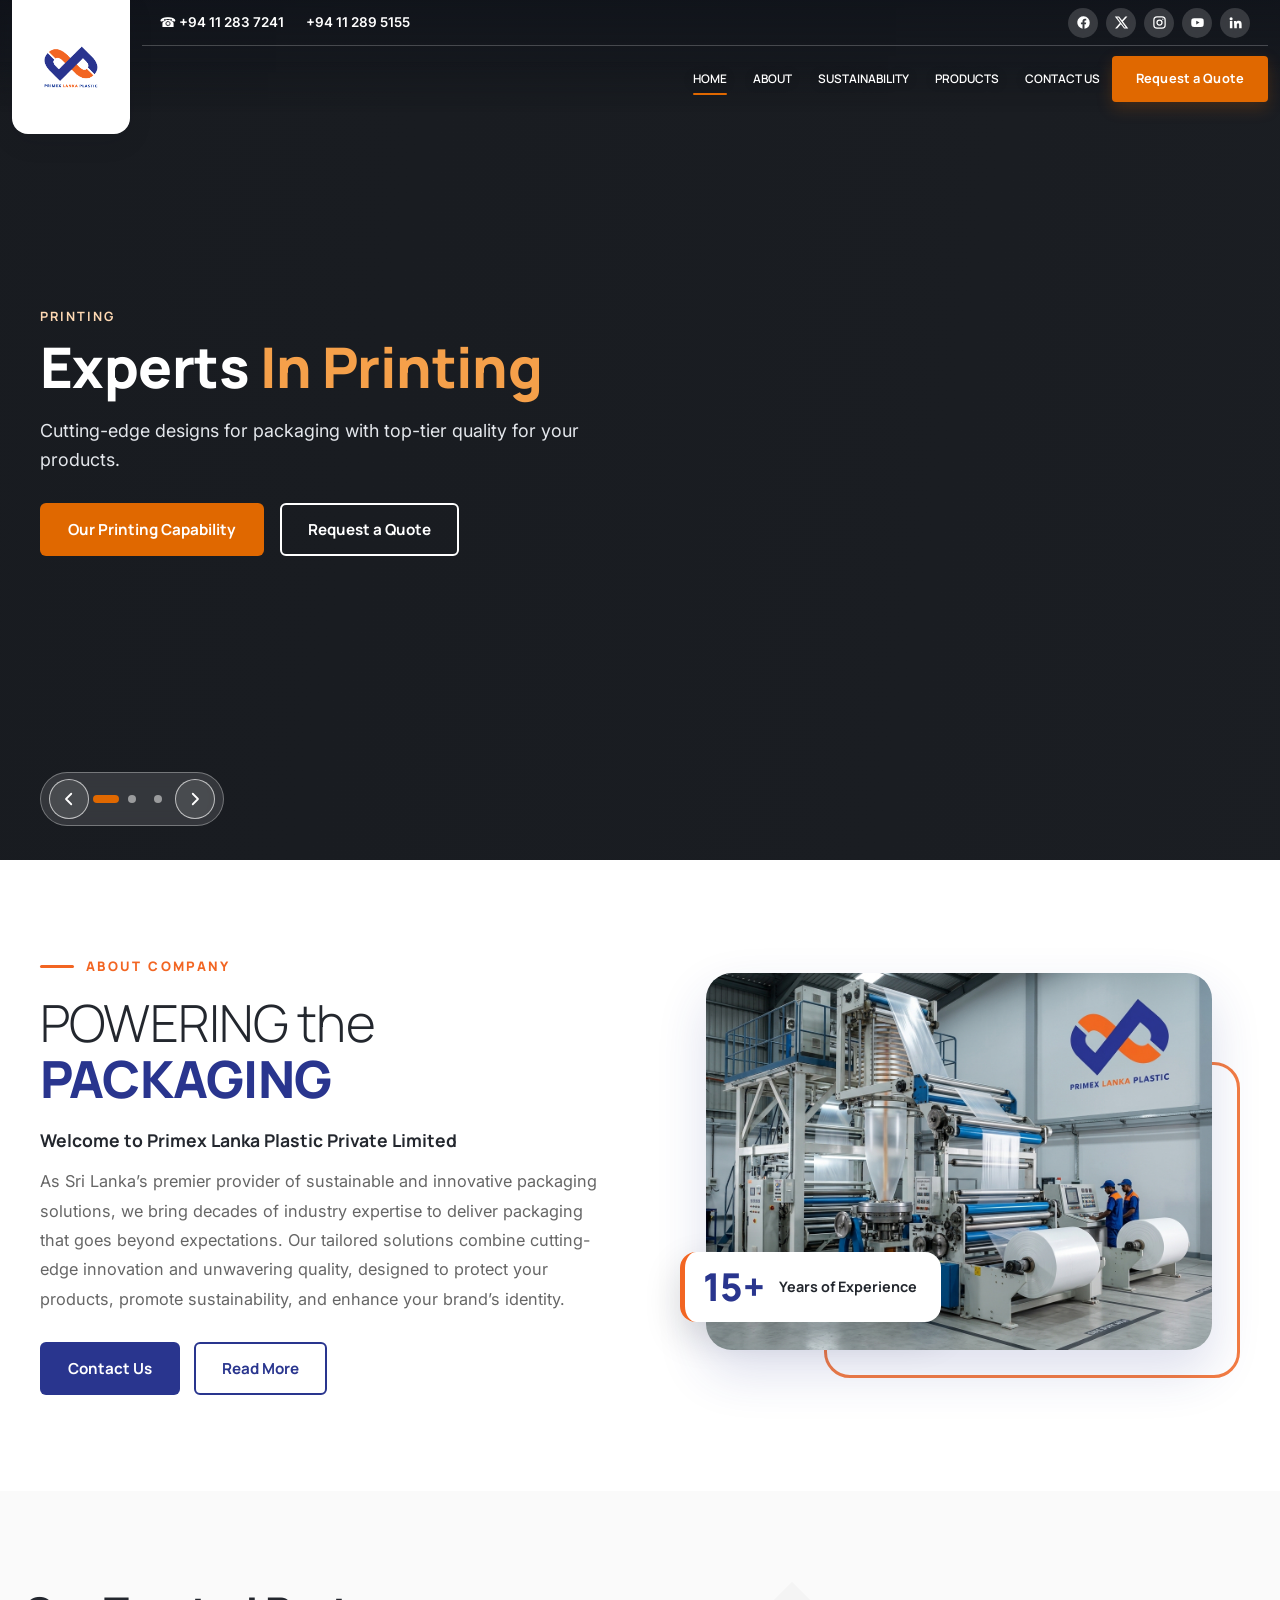
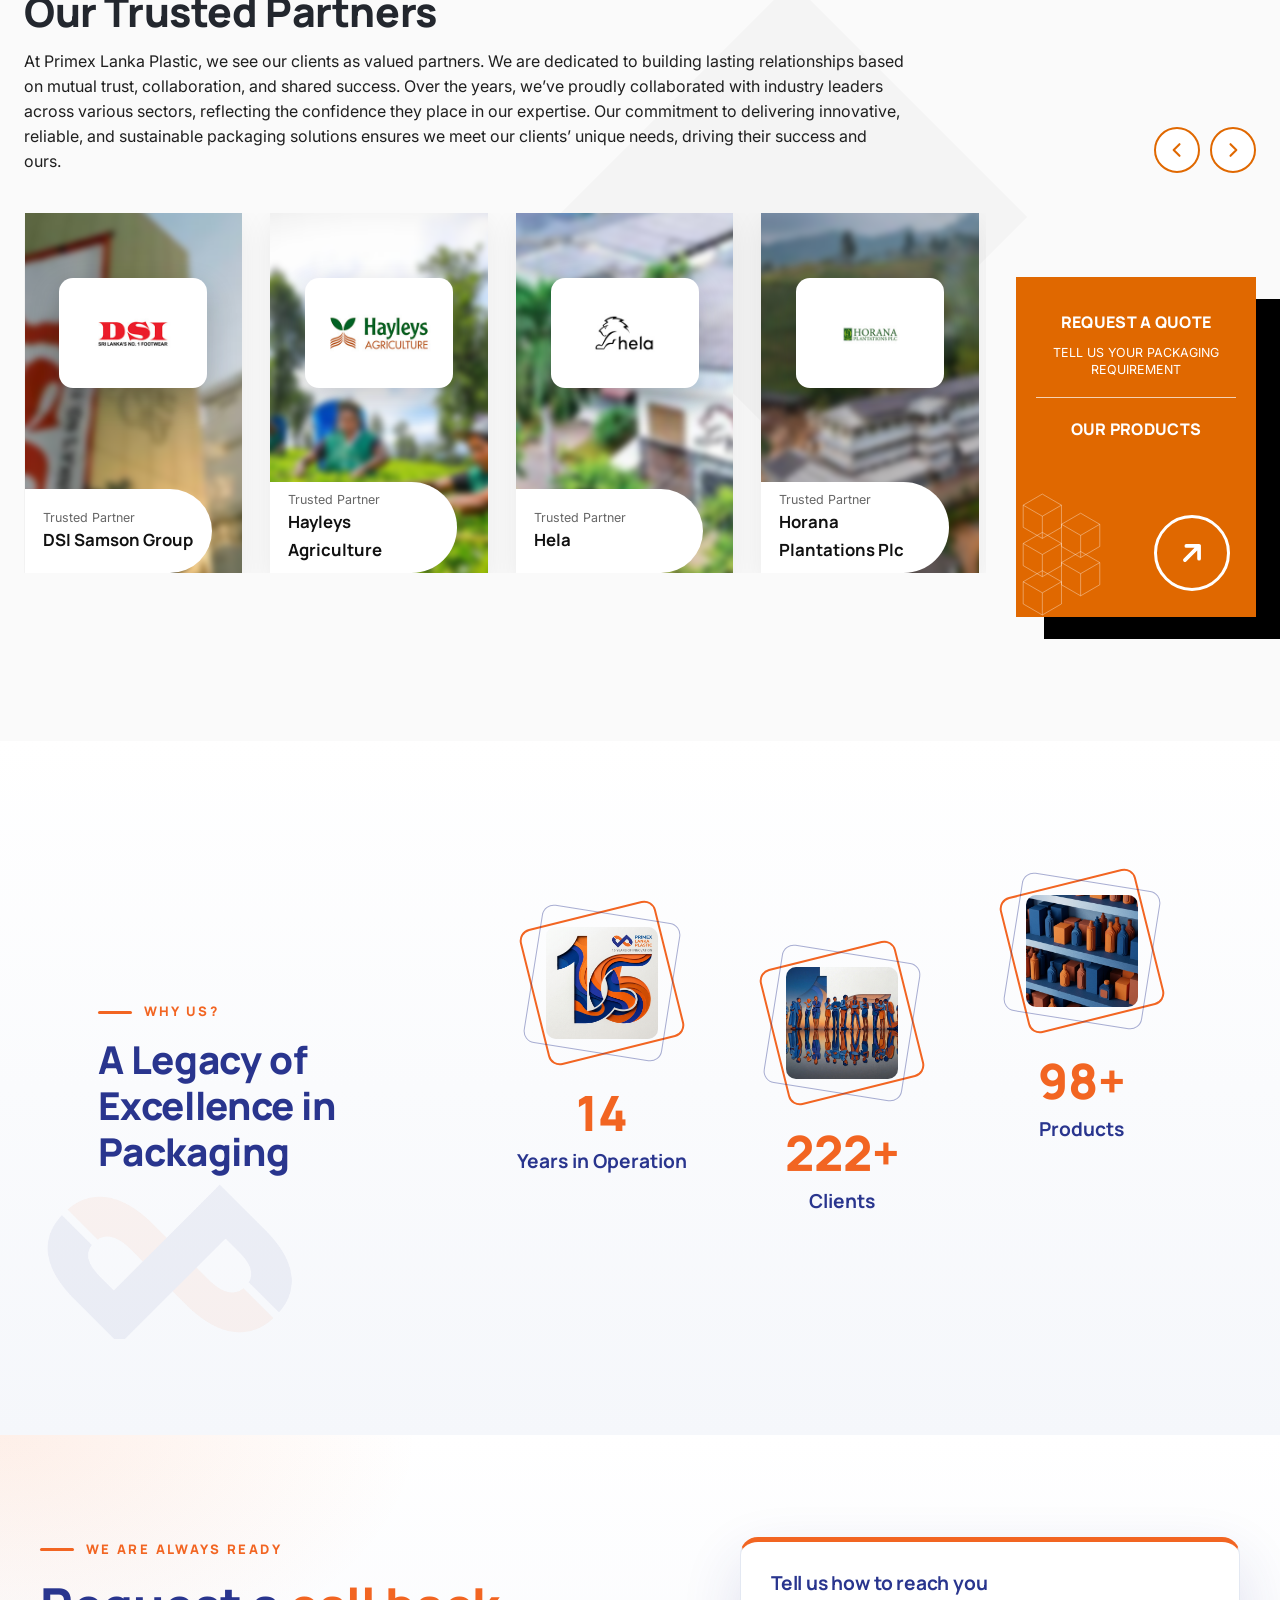
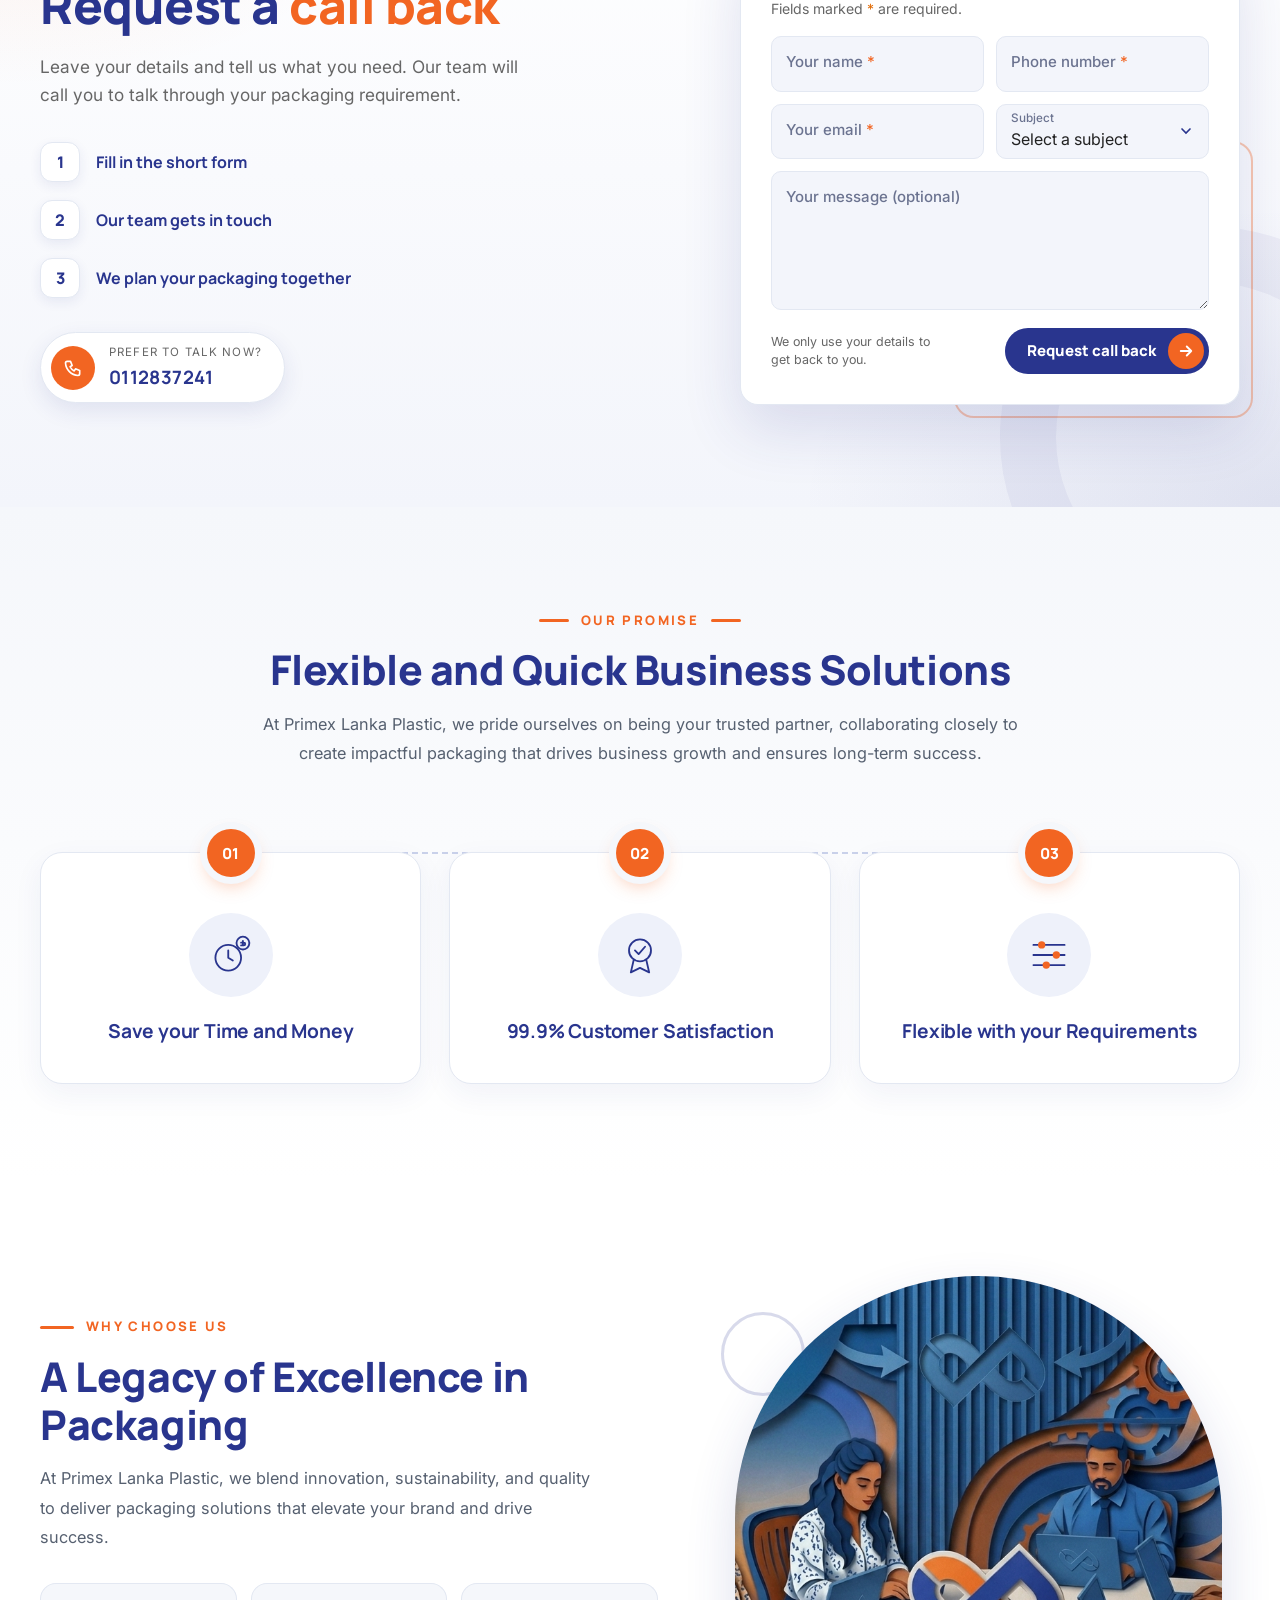
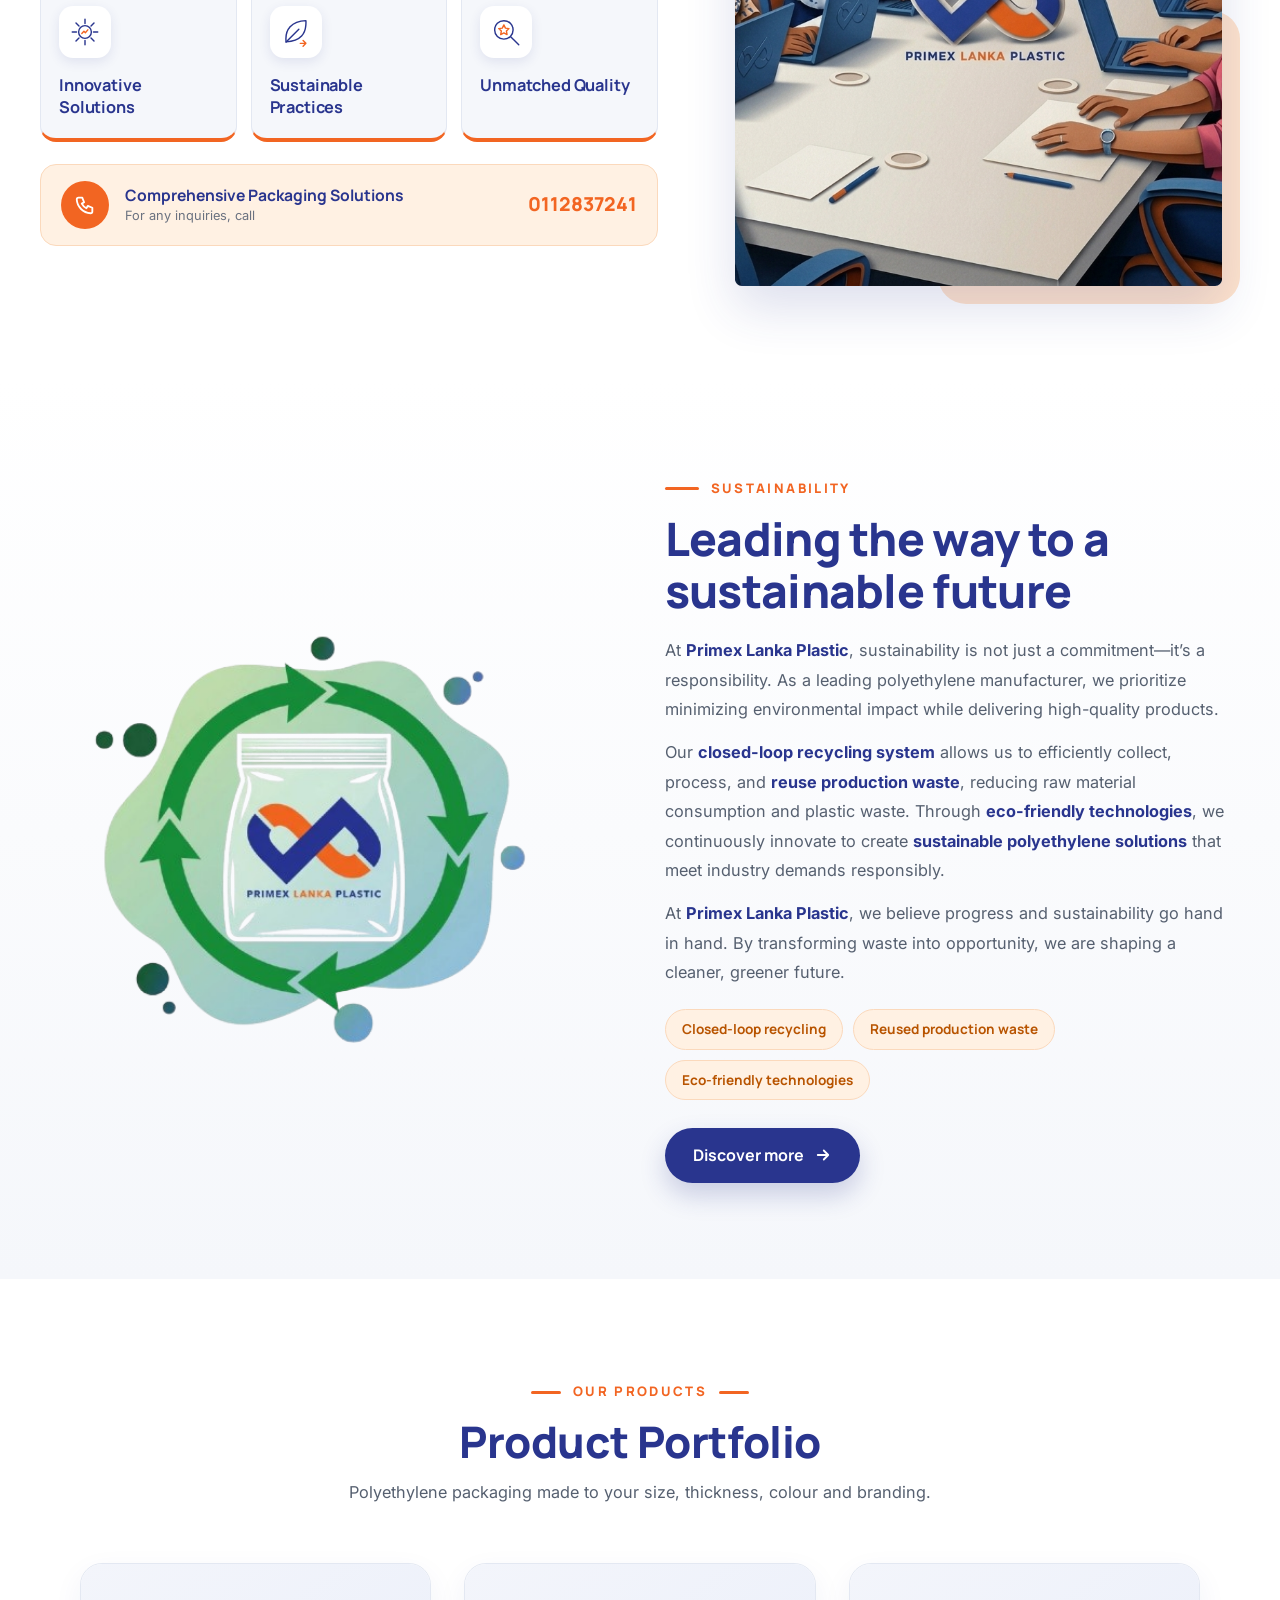
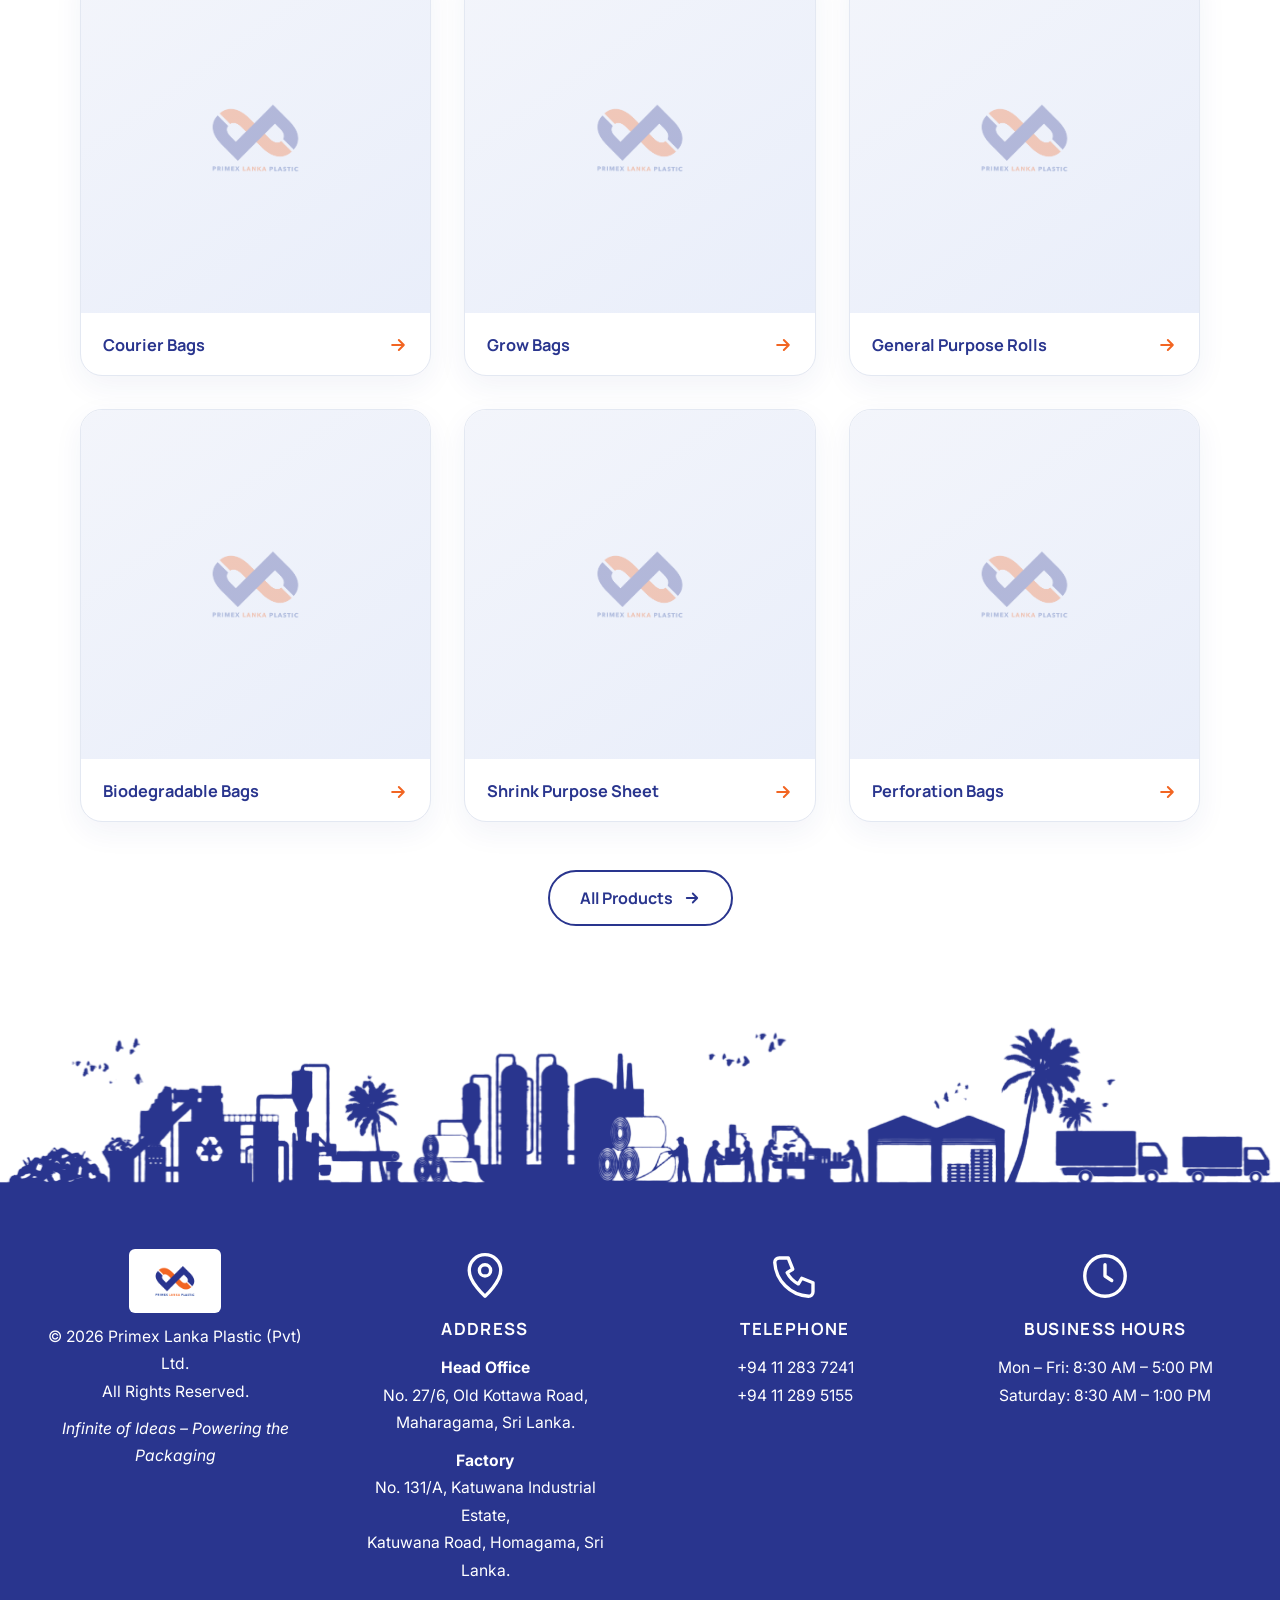
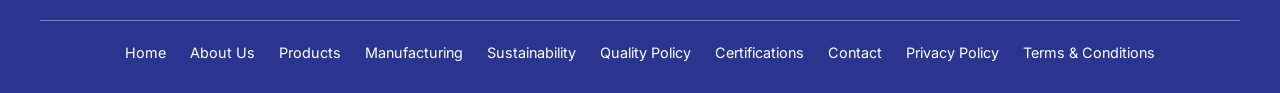
==== commit 009461fb: "Add favicon" ====
--- a/index.html
+++ b/index.html
@@ -2,6 +2,7 @@
 <html lang="en">
 <head>
 <meta charset="utf-8"><meta name="viewport" content="width=device-width,initial-scale=1">
+<link rel="icon" href="/favicon.ico" sizes="any"><link rel="icon" type="image/png" sizes="32x32" href="/assets/favicon/favicon-32x32.png"><link rel="icon" type="image/png" sizes="16x16" href="/assets/favicon/favicon-16x16.png"><link rel="apple-touch-icon" sizes="180x180" href="/assets/favicon/apple-touch-icon.png"><link rel="manifest" href="/assets/favicon/site.webmanifest">
 <title>Plastic Packaging Manufacturer in Sri Lanka | Primex Lanka Plastic</title>
 <meta name="description" content="Primex Lanka Plastic (Pvt) Ltd manufactures polyethylene rolls, courier bags, grow bags, biodegradable bags and customized flexible packaging in Sri Lanka.">
 <link rel="canonical" href="https://primexlanka.com/">
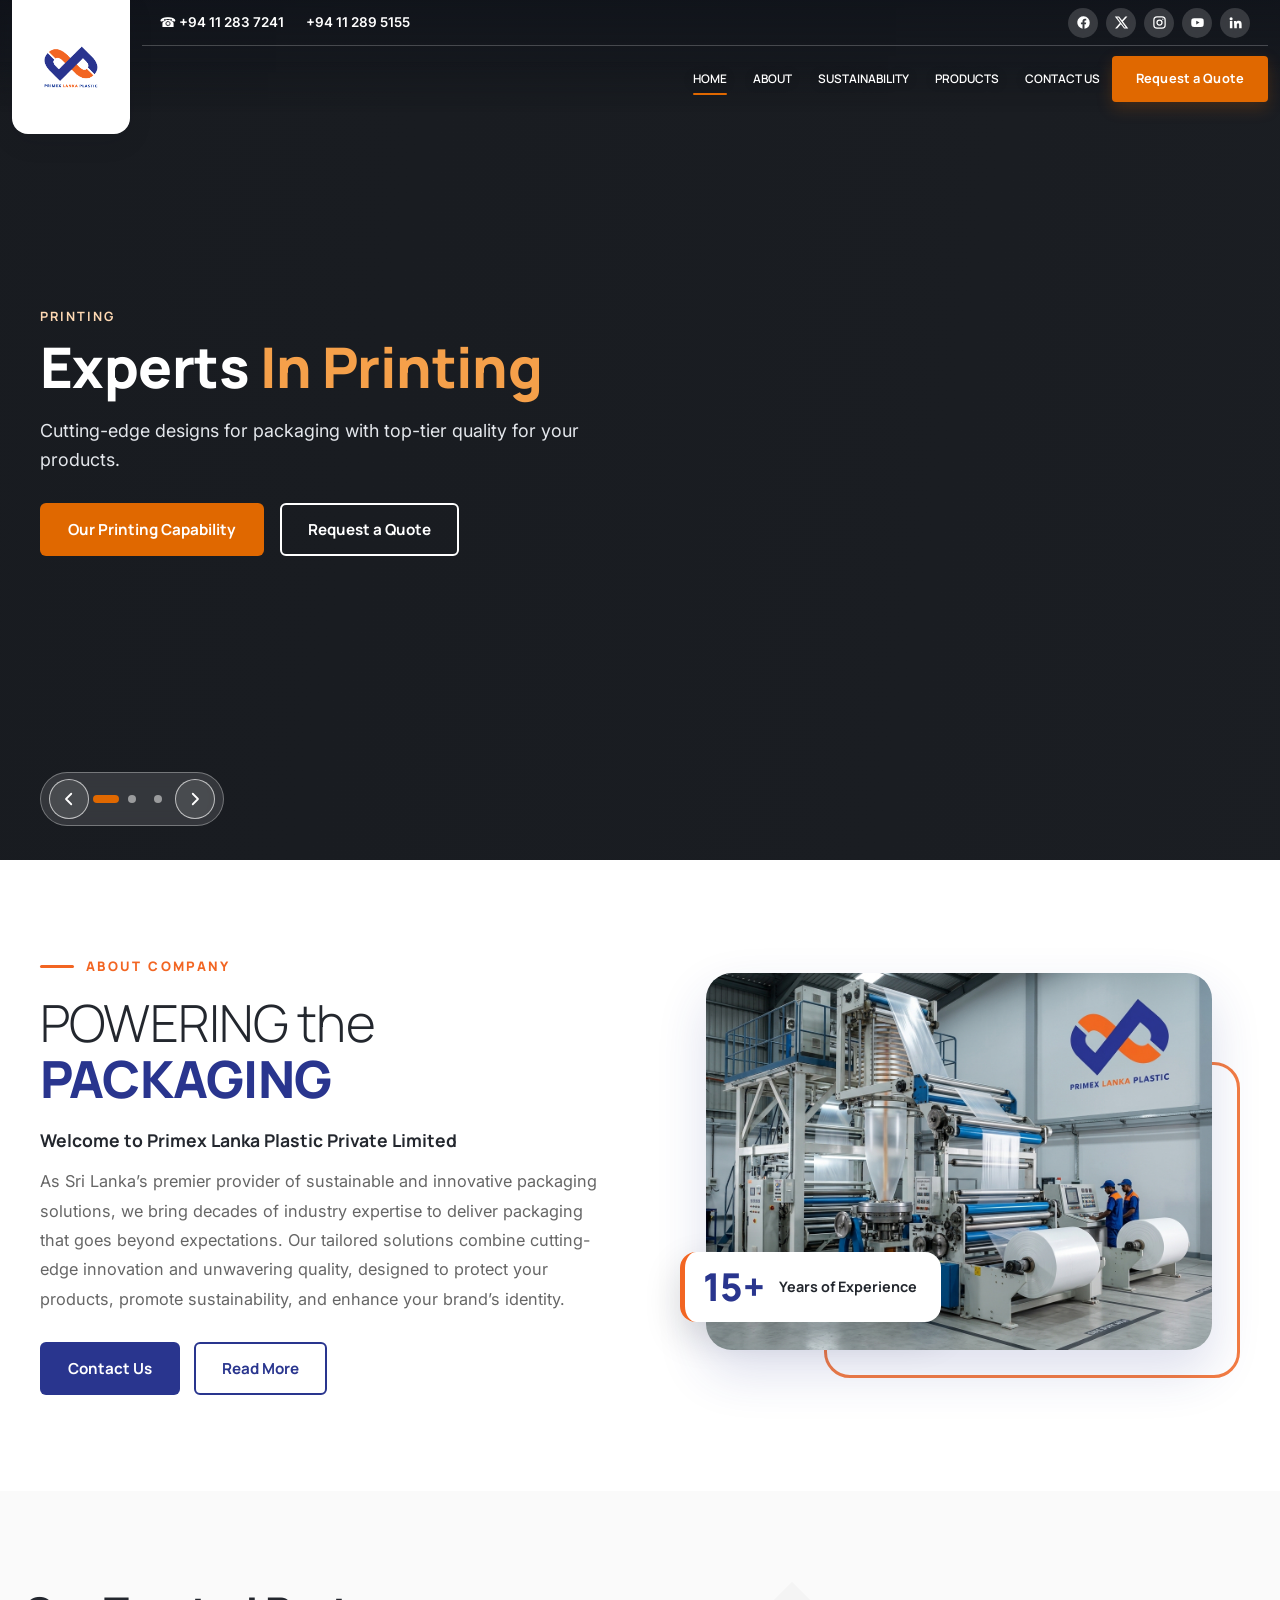
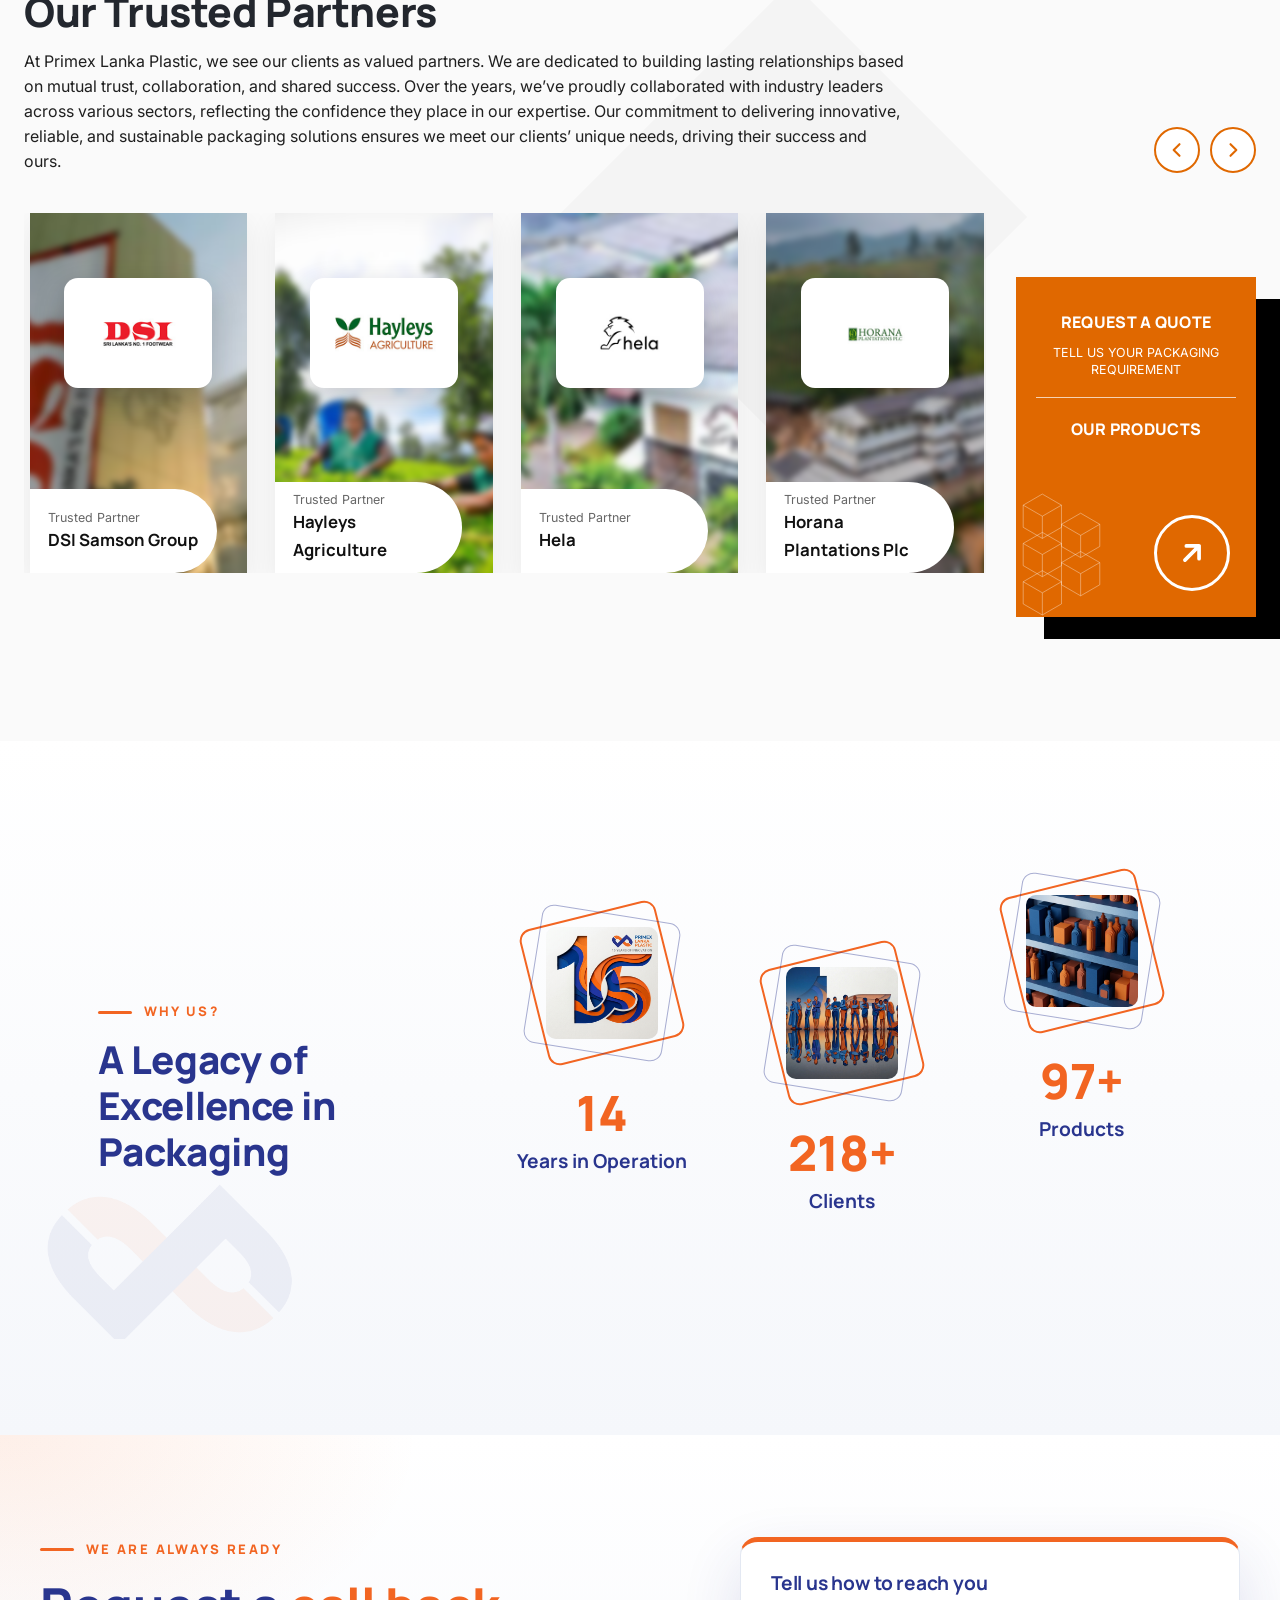
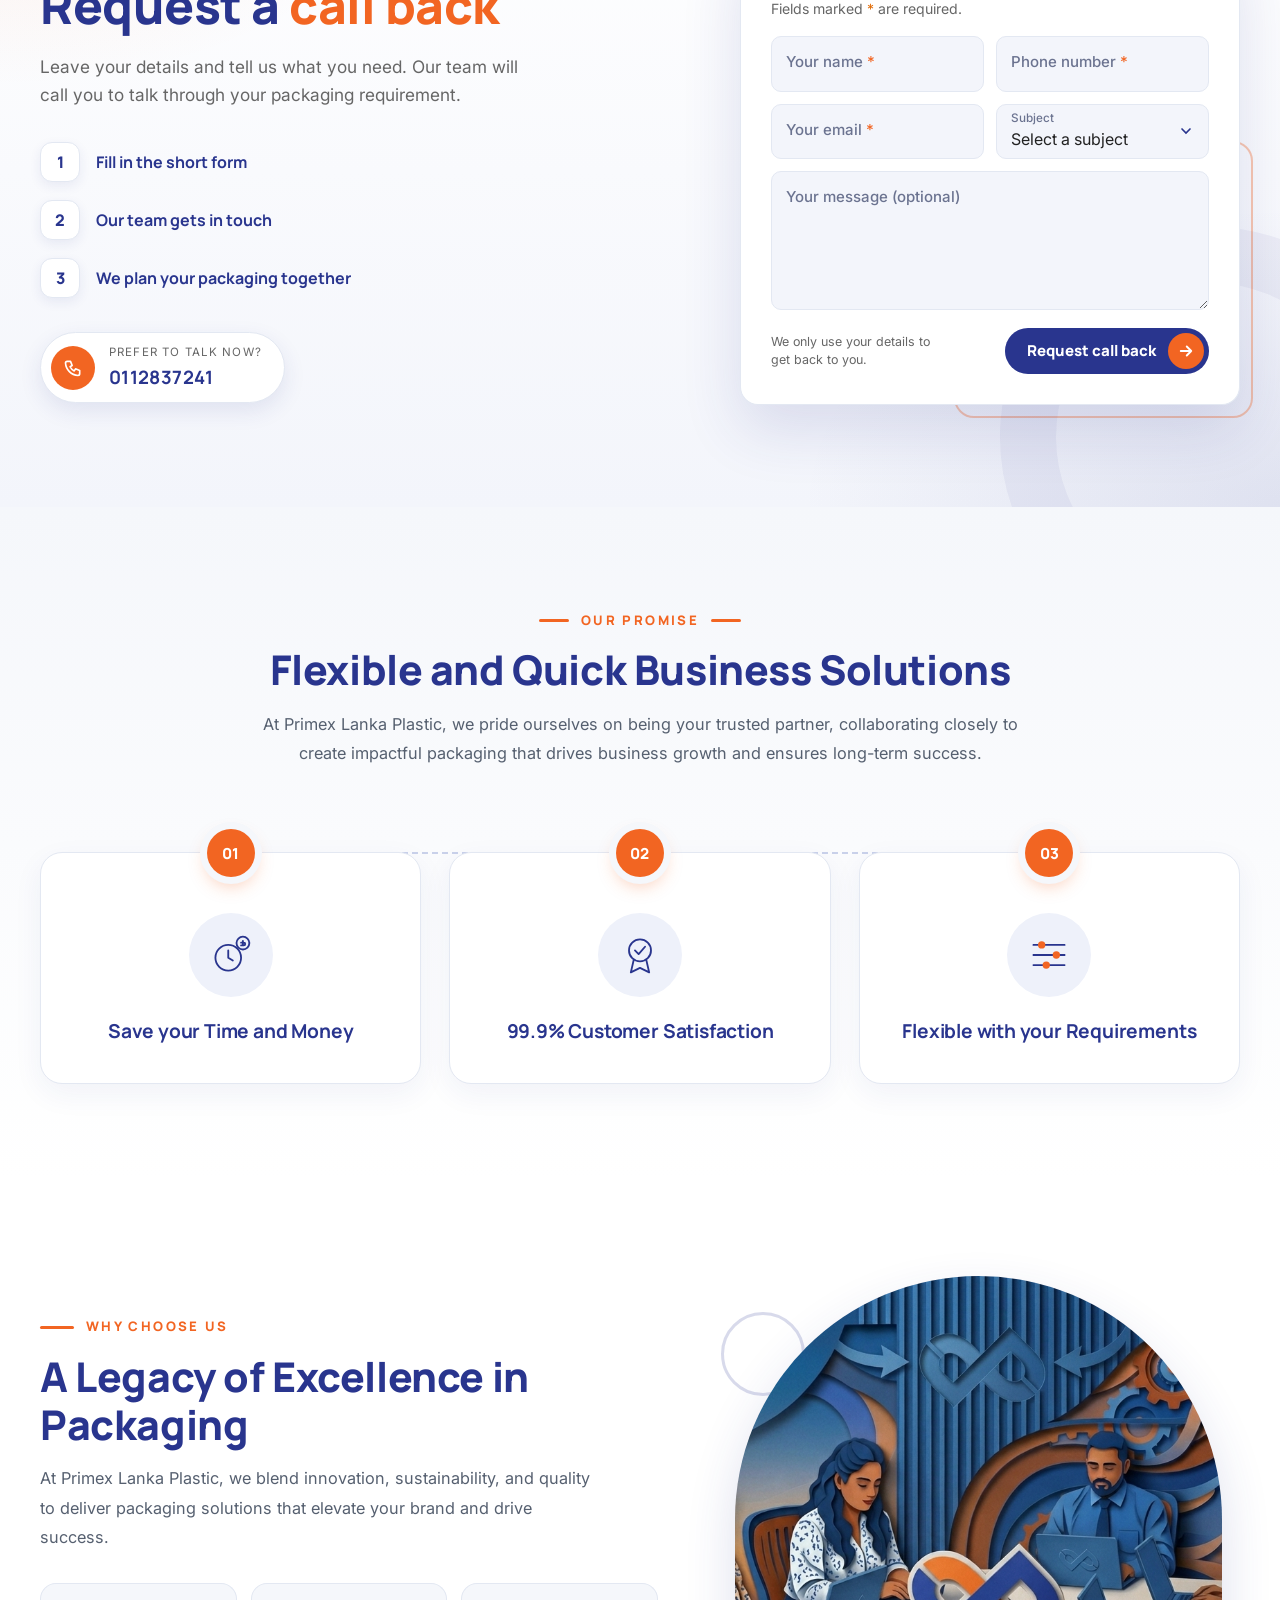
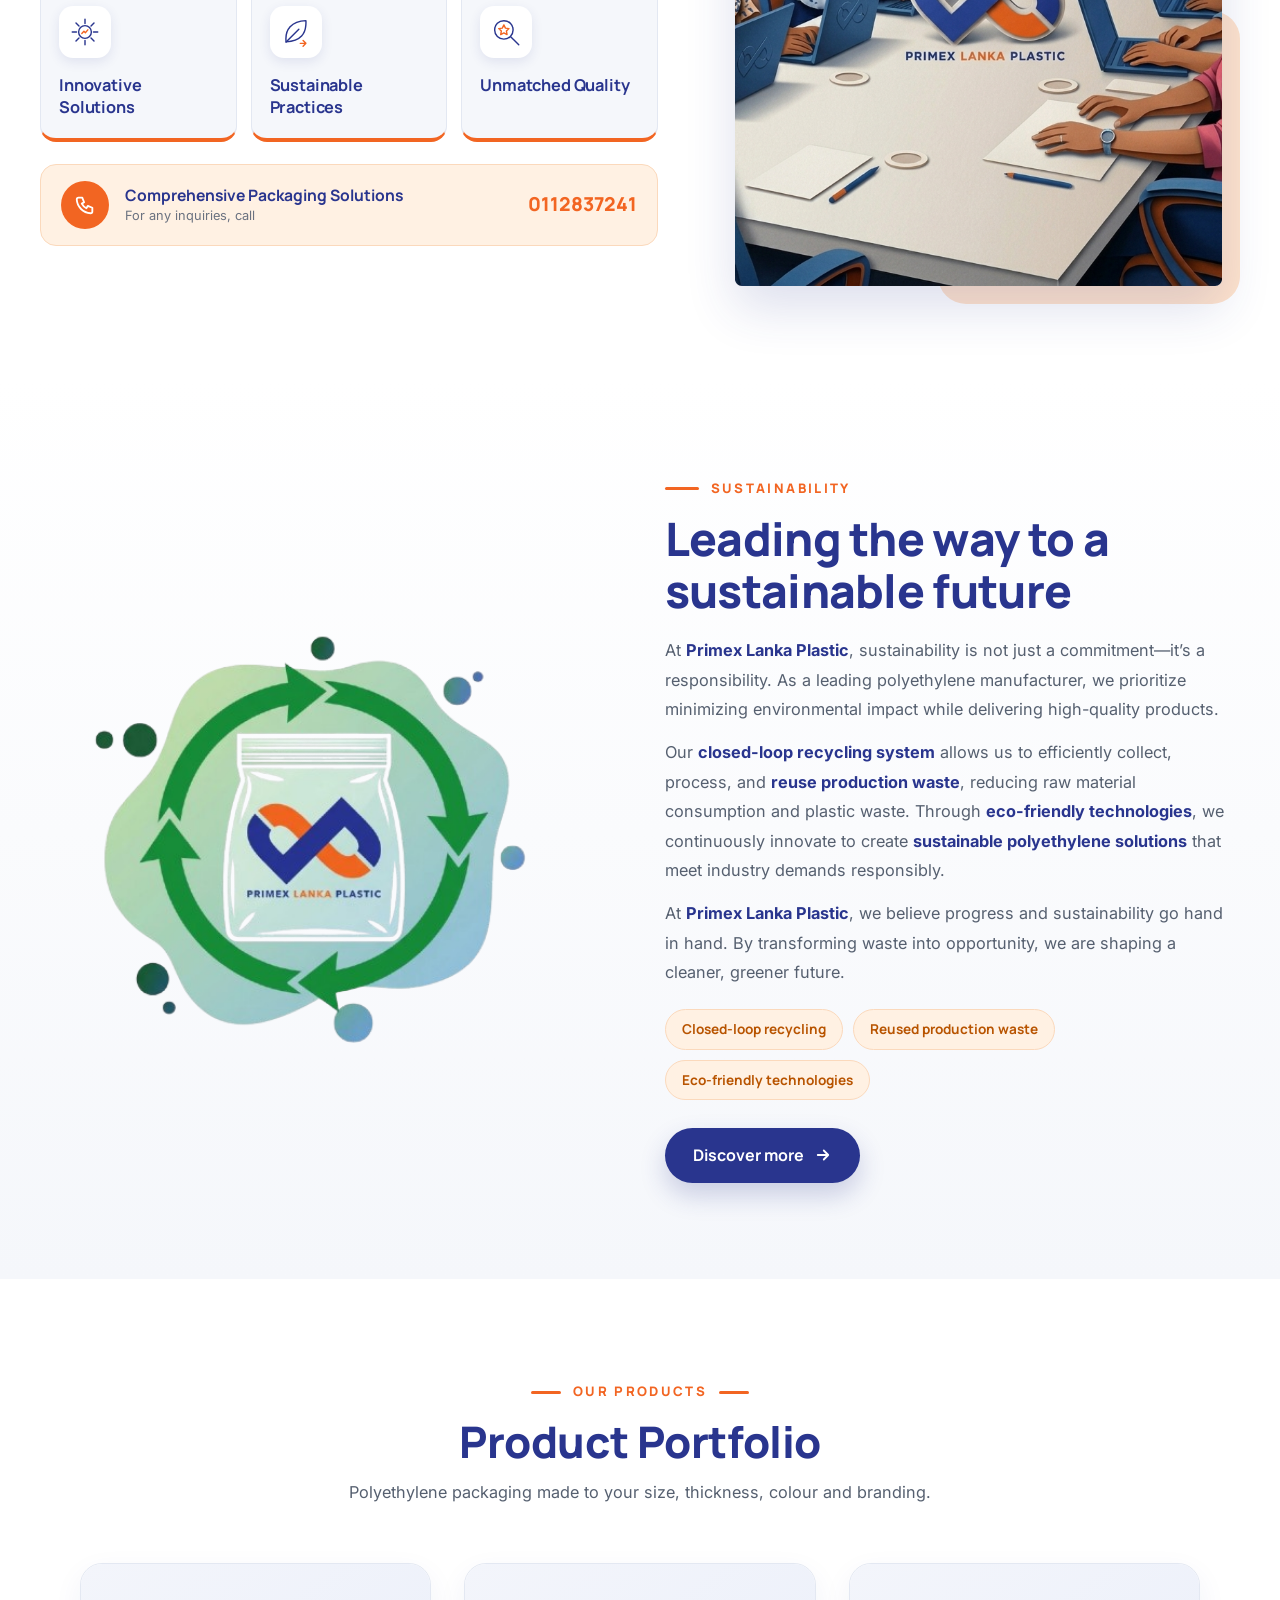
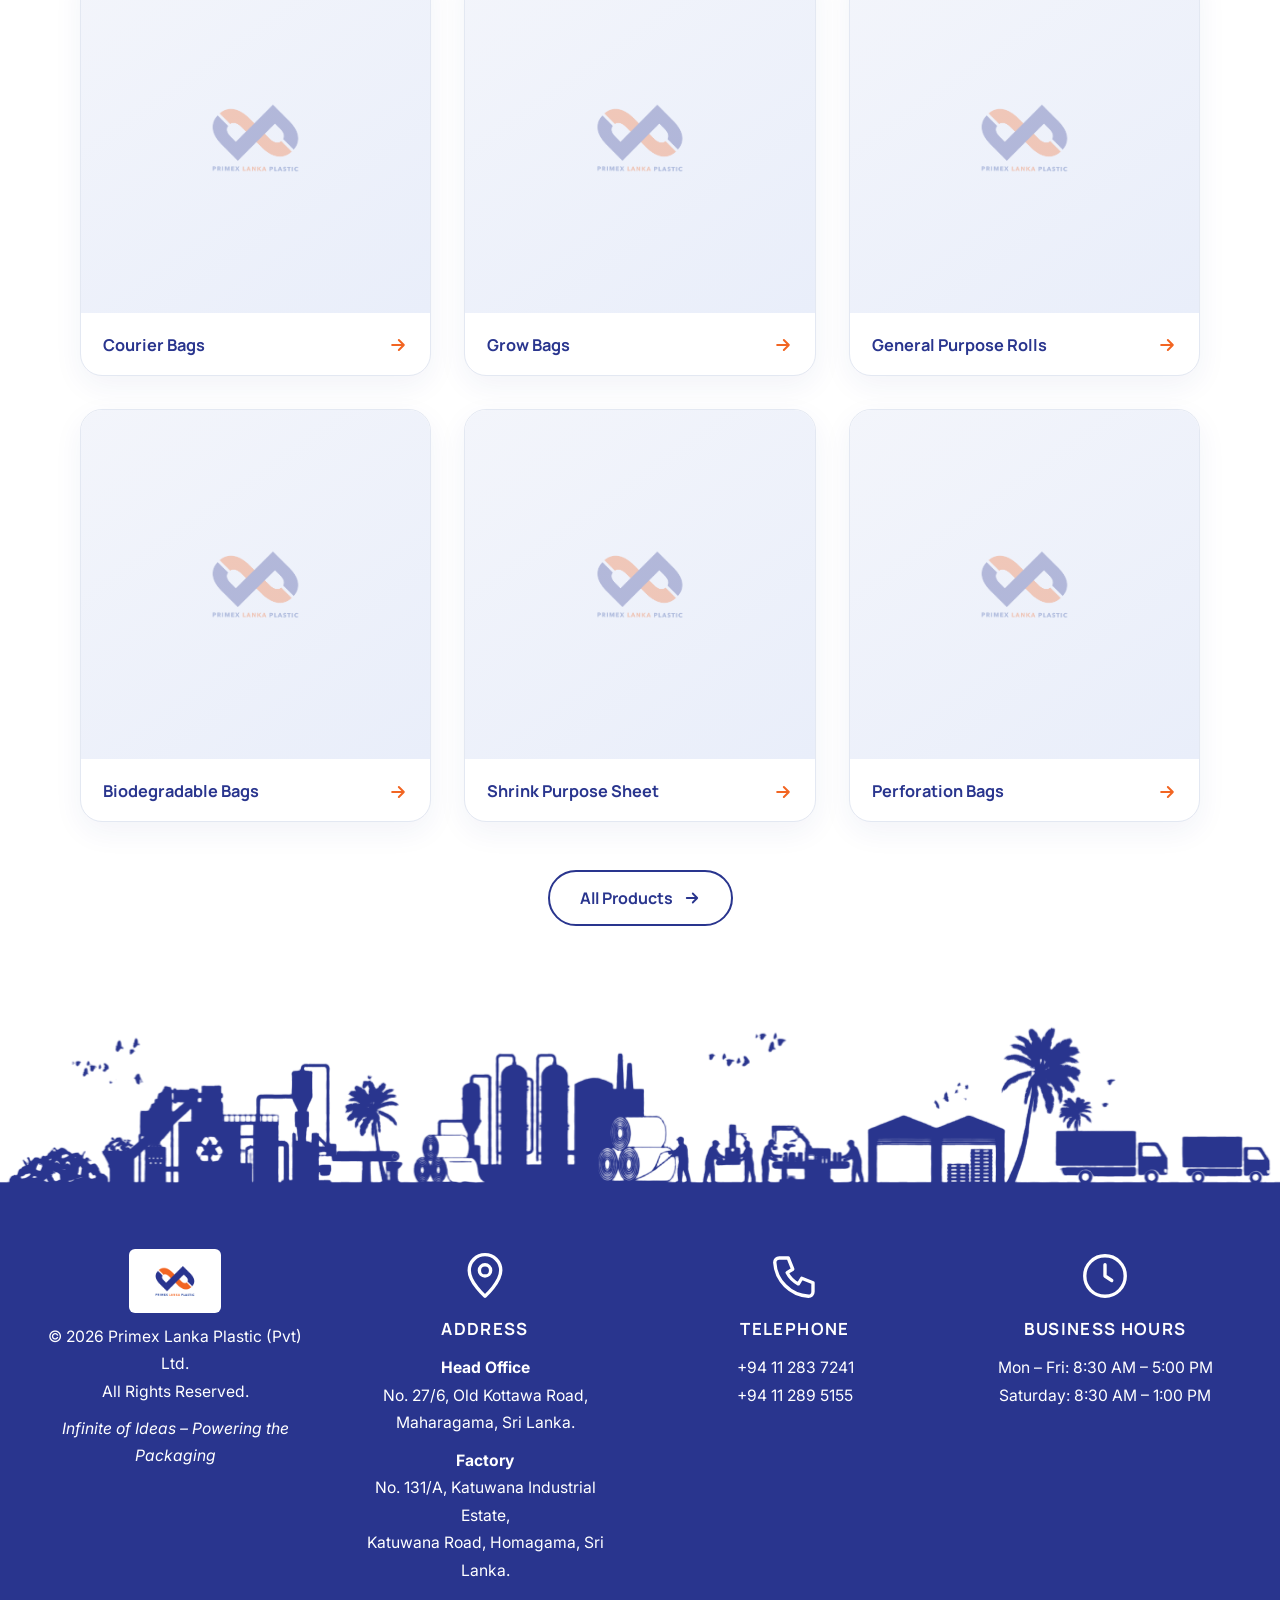
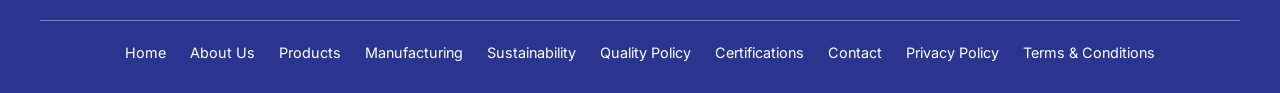
==== commit 14a0fff0: "Old-browser fallbacks (svh, :has), remove partner placeholder" ====
--- a/index.html
+++ b/index.html
@@ -13,7 +13,7 @@
 <link rel="preconnect" href="https://fonts.googleapis.com"><link rel="preconnect" href="https://fonts.gstatic.com" crossorigin>
 <link rel="stylesheet" href="https://fonts.googleapis.com/css2?family=Inter:wght@400;500;600&family=Manrope:wght@600;700;800&display=swap">
 <link rel="stylesheet" href="css/style.css"><link rel="stylesheet" href="css/components.css"><link rel="stylesheet" href="css/animations.css"><link rel="stylesheet" href="css/responsive.css"><link rel="stylesheet" href="css/intro.css"><link rel="stylesheet" href="css/callback.css">
-<script>document.documentElement.classList.add('js')</script>
+<script>document.documentElement.classList.add('js');document.documentElement.classList.add('has-hero')</script>
 <script>try{if((/[?&]intro/.test(location.search)||!sessionStorage.getItem('primexIntro'))&&!window.matchMedia('(prefers-reduced-motion: reduce)').matches)document.documentElement.classList.add('intro-on')}catch(e){}</script>
 <script type="application/ld+json">{"@context": "https://schema.org", "@type": "Organization", "name": "Primex Lanka Plastic (Pvt) Ltd", "url": "https://primexlanka.com/", "slogan": "Infinite of Ideas – Powering the Packaging", "telephone": "+94 11 283 7241", "address": {"@type": "PostalAddress", "streetAddress": "No. 27/6, Old Kottawa Road", "addressLocality": "Maharagama", "addressCountry": "LK"}}</script>
 </head>
@@ -133,7 +133,6 @@
 
                 <!-- Partner 1 -->
                 <div class="bs-card" style="--bs-bg:url('../assets/images/partners/bg-1.webp')">
-                    <span class="bs-ph">Partner 1 — add photo</span>
                     <img src="assets/images/partners/partner-1.webp" alt="CTM Group" loading="lazy" onerror="this.hidden=true">
                     <span class="bs-label">
                         <small>Trusted Partner</small>
@@ -143,7 +142,6 @@
 
                 <!-- Partner 2 -->
                 <div class="bs-card" style="--bs-bg:url('../assets/images/partners/bg-2.webp')">
-                    <span class="bs-ph">Partner 2 — add photo</span>
                     <img src="assets/images/partners/partner-2.webp" alt="DSI" loading="lazy" onerror="this.hidden=true">
                     <span class="bs-label">
                         <small>Trusted Partner</small>
@@ -153,7 +151,6 @@
 
                 <!-- Partner 3 -->
                 <div class="bs-card" style="--bs-bg:url('../assets/images/partners/bg-3.webp')">
-                    <span class="bs-ph">Partner 3 — add photo</span>
                     <img src="assets/images/partners/partner-3.webp" alt="Hayleys Agriculture" loading="lazy" onerror="this.hidden=true">
                     <span class="bs-label">
                         <small>Trusted Partner</small>
@@ -163,7 +160,6 @@
 
                 <!-- Partner 4 -->
                 <div class="bs-card" style="--bs-bg:url('../assets/images/partners/bg-4.webp')">
-                    <span class="bs-ph">Partner 4 — add photo</span>
                     <img src="assets/images/partners/partner-4.webp" alt="Hela" loading="lazy" onerror="this.hidden=true">
                     <span class="bs-label">
                         <small>Trusted Partner</small>
@@ -173,7 +169,6 @@
 
                 <!-- Partner 5 -->
                 <div class="bs-card" style="--bs-bg:url('../assets/images/partners/bg-5.webp')">
-                    <span class="bs-ph">Partner 5 — add photo</span>
                     <img src="assets/images/partners/partner-5.webp" alt="Horana Plantations Plc" loading="lazy" onerror="this.hidden=true">
                     <span class="bs-label">
                         <small>Trusted Partner</small>
@@ -183,7 +178,6 @@
 
                 <!-- Partner 6 -->
                 <div class="bs-card" style="--bs-bg:url('../assets/images/partners/bg-6.webp')">
-                    <span class="bs-ph">Partner 6 — add photo</span>
                     <img src="assets/images/partners/partner-6.webp" alt="Hilton Hotel & Resorts" loading="lazy" onerror="this.hidden=true">
                     <span class="bs-label">
                         <small>Trusted Partner</small>
@@ -193,7 +187,6 @@
 
                 <!-- Partner 7 -->
                 <div class="bs-card" style="--bs-bg:url('../assets/images/partners/bg-7.webp')">
-                    <span class="bs-ph">Partner 7 — add photo</span>
                     <img src="assets/images/partners/partner-7.webp" alt="CBL Munchee" loading="lazy" onerror="this.hidden=true">
                     <span class="bs-label">
                         <small>Trusted Partner</small>
@@ -203,7 +196,6 @@
 
                 <!-- Partner 8 -->
                 <div class="bs-card" style="--bs-bg:url('../assets/images/partners/bg-8.webp')">
-                    <span class="bs-ph">Partner 8 — add photo</span>
                     <img src="assets/images/partners/partner-8.webp" alt="Thilakawardhana Textiles" loading="lazy" onerror="this.hidden=true">
                     <span class="bs-label">
                         <small>Trusted Partner</small>
@@ -213,7 +205,6 @@
 
                 <!-- Partner 9 -->
                 <div class="bs-card" style="--bs-bg:url('../assets/images/partners/bg-9.webp')">
-                    <span class="bs-ph">Partner 9 — add photo</span>
                     <img src="assets/images/partners/partner-9.webp" alt="Courtaulds" loading="lazy" onerror="this.hidden=true">
                     <span class="bs-label">
                         <small>Trusted Partner</small>
@@ -223,7 +214,6 @@
 
                 <!-- Partner 10 -->
                 <div class="bs-card" style="--bs-bg:url('../assets/images/partners/bg-10.webp')">
-                    <span class="bs-ph">Partner 10 — add photo</span>
                     <img src="assets/images/partners/partner-10.webp" alt="The Kingsbury Colombo" loading="lazy" onerror="this.hidden=true">
                     <span class="bs-label">
                         <small>Trusted Partner</small>
@@ -233,7 +223,6 @@
 
                 <!-- Partner 11 -->
                 <div class="bs-card" style="--bs-bg:url('../assets/images/partners/bg-11.webp')">
-                    <span class="bs-ph">Partner 11 — add photo</span>
                     <img src="assets/images/partners/partner-11.webp" alt="Streachline" loading="lazy" onerror="this.hidden=true">
                     <span class="bs-label">
                         <small>Trusted Partner</small>
@@ -243,7 +232,6 @@
 
                 <!-- Partner 12 -->
                 <div class="bs-card" style="--bs-bg:url('../assets/images/partners/bg-12.webp')">
-                    <span class="bs-ph">Partner 12 — add photo</span>
                     <img src="assets/images/partners/partner-12.webp" alt="Jo Lanka Group" loading="lazy" onerror="this.hidden=true">
                     <span class="bs-label">
                         <small>Trusted Partner</small>
@@ -253,7 +241,6 @@
 
                 <!-- Partner 13 -->
                 <div class="bs-card" style="--bs-bg:url('../assets/images/partners/bg-13.webp')">
-                    <span class="bs-ph">Partner 13 — add photo</span>
                     <img src="assets/images/partners/partner-13.webp" alt="Star" loading="lazy" onerror="this.hidden=true">
                     <span class="bs-label">
                         <small>Trusted Partner</small>
@@ -263,7 +250,6 @@
 
                 <!-- Partner 14 -->
                 <div class="bs-card" style="--bs-bg:url('../assets/images/partners/bg-14.webp')">
-                    <span class="bs-ph">Partner 14 — add photo</span>
                     <img src="assets/images/partners/partner-14.webp" alt="Bernards" loading="lazy" onerror="this.hidden=true">
                     <span class="bs-label">
                         <small>Trusted Partner</small>
@@ -273,7 +259,6 @@
 
                 <!-- Partner 15 -->
                 <div class="bs-card" style="--bs-bg:url('../assets/images/partners/bg-15.webp')">
-                    <span class="bs-ph">Partner 15 — add photo</span>
                     <img src="assets/images/partners/partner-15.webp" alt="Senorita Garments Pvt Ltd" loading="lazy" onerror="this.hidden=true">
                     <span class="bs-label">
                         <small>Trusted Partner</small>
@@ -283,7 +268,6 @@
 
                 <!-- Partner 16 -->
                 <div class="bs-card" style="--bs-bg:url('../assets/images/partners/bg-16.webp')">
-                    <span class="bs-ph">Partner 16 — add photo</span>
                     <img src="assets/images/partners/partner-16.webp" alt="Atukorala Fashion" loading="lazy" onerror="this.hidden=true">
                     <span class="bs-label">
                         <small>Trusted Partner</small>
@@ -293,7 +277,6 @@
 
                 <!-- Partner 17 -->
                 <div class="bs-card" style="--bs-bg:url('../assets/images/partners/bg-17.webp')">
-                    <span class="bs-ph">Partner 17 — add photo</span>
                     <img src="assets/images/partners/partner-17.webp" alt="Partner 17" loading="lazy" onerror="this.hidden=true">
                     <span class="bs-label">
                         <small>Trusted Partner</small>
@@ -303,7 +286,6 @@
 
                 <!-- Partner 18 -->
                 <div class="bs-card" style="--bs-bg:url('../assets/images/partners/bg-18.webp')">
-                    <span class="bs-ph">Partner 18 — add photo</span>
                     <img src="assets/images/partners/partner-18.webp" alt="Partner 18" loading="lazy" onerror="this.hidden=true">
                     <span class="bs-label">
                         <small>Trusted Partner</small>
@@ -313,7 +295,6 @@
 
                 <!-- Partner 19 -->
                 <div class="bs-card" style="--bs-bg:url('../assets/images/partners/bg-19.webp')">
-                    <span class="bs-ph">Partner 19 — add photo</span>
                     <img src="assets/images/partners/partner-19.webp" alt="Partner 19" loading="lazy" onerror="this.hidden=true">
                     <span class="bs-label">
                         <small>Trusted Partner</small>
@@ -323,7 +304,6 @@
 
                 <!-- Partner 20 -->
                 <div class="bs-card" style="--bs-bg:url('../assets/images/partners/bg-20.webp')">
-                    <span class="bs-ph">Partner 20 — add photo</span>
                     <img src="assets/images/partners/partner-20.webp" alt="Partner 20" loading="lazy" onerror="this.hidden=true">
                     <span class="bs-label">
                         <small>Trusted Partner</small>
@@ -333,7 +313,6 @@
 
                 <!-- Partner 21 -->
                 <div class="bs-card" style="--bs-bg:url('../assets/images/partners/bg-21.webp')">
-                    <span class="bs-ph">Partner 21 — add photo</span>
                     <img src="assets/images/partners/partner-21.webp" alt="Partner 21" loading="lazy" onerror="this.hidden=true">
                     <span class="bs-label">
                         <small>Trusted Partner</small>
@@ -343,7 +322,6 @@
 
                 <!-- Partner 22 -->
                 <div class="bs-card" style="--bs-bg:url('../assets/images/partners/bg-22.webp')">
-                    <span class="bs-ph">Partner 22 — add photo</span>
                     <img src="assets/images/partners/partner-22.webp" alt="Partner 22" loading="lazy" onerror="this.hidden=true">
                     <span class="bs-label">
                         <small>Trusted Partner</small>
@@ -353,7 +331,6 @@
 
                 <!-- Partner 23 -->
                 <div class="bs-card" style="--bs-bg:url('../assets/images/partners/bg-23.webp')">
-                    <span class="bs-ph">Partner 23 — add photo</span>
                     <img src="assets/images/partners/partner-23.webp" alt="Partner 23" loading="lazy" onerror="this.hidden=true">
                     <span class="bs-label">
                         <small>Trusted Partner</small>
@@ -363,7 +340,6 @@
 
                 <!-- Partner 24 -->
                 <div class="bs-card" style="--bs-bg:url('../assets/images/partners/bg-24.webp')">
-                    <span class="bs-ph">Partner 24 — add photo</span>
                     <img src="assets/images/partners/partner-24.webp" alt="Partner 24" loading="lazy" onerror="this.hidden=true">
                     <span class="bs-label">
                         <small>Trusted Partner</small>
@@ -373,7 +349,6 @@
 
                 <!-- Partner 25 -->
                 <div class="bs-card" style="--bs-bg:url('../assets/images/partners/bg-25.webp')">
-                    <span class="bs-ph">Partner 25 — add photo</span>
                     <img src="assets/images/partners/partner-25.webp" alt="Partner 25" loading="lazy" onerror="this.hidden=true">
                     <span class="bs-label">
                         <small>Trusted Partner</small>
@@ -383,7 +358,6 @@
 
                 <!-- Partner 26 -->
                 <div class="bs-card" style="--bs-bg:url('../assets/images/partners/bg-26.webp')">
-                    <span class="bs-ph">Partner 26 — add photo</span>
                     <img src="assets/images/partners/partner-26.webp" alt="Partner 26" loading="lazy" onerror="this.hidden=true">
                     <span class="bs-label">
                         <small>Trusted Partner</small>
@@ -393,7 +367,6 @@
 
                 <!-- Partner 27 -->
                 <div class="bs-card" style="--bs-bg:url('../assets/images/partners/bg-27.webp')">
-                    <span class="bs-ph">Partner 27 — add photo</span>
                     <img src="assets/images/partners/partner-27.webp" alt="Partner 27" loading="lazy" onerror="this.hidden=true">
                     <span class="bs-label">
                         <small>Trusted Partner</small>
--- a/css/style.css
+++ b/css/style.css
@@ -119,7 +119,7 @@
 .nav-link::after{left:10px;right:10px}
 
 /* ===== Hero slider ===== */
-.hero-slider{position:relative;color:#fff;overflow:hidden;background:#1c1f24;min-height:clamp(540px,calc(100svh - var(--header-h)),780px)}
+.hero-slider{position:relative;color:#fff;overflow:hidden;background:#1c1f24;min-height:560px;min-height:clamp(540px,calc(100vh - var(--header-h)),780px);min-height:clamp(540px,calc(100svh - var(--header-h)),780px)}
 .hero-video{position:absolute;inset:0;width:100%;height:100%;object-fit:cover;opacity:0;transition:opacity .9s;z-index:1}
 .hero-slider.has-video .hero-video{opacity:1}
 .hero-track{position:absolute;inset:0;z-index:4}
@@ -183,7 +183,9 @@
 
 /* ===== Home: header overlays the hero (light frosted glass, same layout/style) ===== */
 body:has(.hero-slider){padding-top:0}
-.hero-slider{min-height:clamp(560px,100svh,860px)}
+html.has-hero body{padding-top:0}
+html.has-hero body{padding-top:0}
+.hero-slider{min-height:560px;min-height:clamp(560px,100vh,860px);min-height:clamp(560px,100svh,860px)}
 .hero-slider .slide{padding-top:var(--header-h)}
 .site-header::before{background:rgba(255,255,255,.72);-webkit-backdrop-filter:blur(8px) saturate(150%);backdrop-filter:blur(8px) saturate(150%)}
 .logo-box{background:rgba(255,255,255,.86);-webkit-backdrop-filter:blur(8px);backdrop-filter:blur(8px)}
@@ -196,18 +198,44 @@
    After scrolling it switches back to the frosted-glass bar above. */
 @media (min-width:1101px){
   body:has(.hero-slider) .site-header:not(.scrolled)::before{background:linear-gradient(180deg,rgba(10,14,22,.55) 0%,rgba(10,14,22,.28) 55%,rgba(10,14,22,0) 100%);-webkit-backdrop-filter:blur(3px);backdrop-filter:blur(3px);-webkit-mask-image:linear-gradient(180deg,#000 55%,transparent 100%);mask-image:linear-gradient(180deg,#000 55%,transparent 100%);box-shadow:none}
+html.has-hero body .site-header:not(.scrolled)::before{background:linear-gradient(180deg,rgba(10,14,22,.55) 0%,rgba(10,14,22,.28) 55%,rgba(10,14,22,0) 100%);-webkit-backdrop-filter:blur(3px);backdrop-filter:blur(3px);-webkit-mask-image:linear-gradient(180deg,#000 55%,transparent 100%);mask-image:linear-gradient(180deg,#000 55%,transparent 100%);box-shadow:none}
+html.has-hero body .site-header:not(.scrolled)::before{background:linear-gradient(180deg,rgba(10,14,22,.55) 0%,rgba(10,14,22,.28) 55%,rgba(10,14,22,0) 100%);-webkit-backdrop-filter:blur(3px);backdrop-filter:blur(3px);-webkit-mask-image:linear-gradient(180deg,#000 55%,transparent 100%);mask-image:linear-gradient(180deg,#000 55%,transparent 100%);box-shadow:none}
   body:has(.hero-slider) .site-header:not(.scrolled) .logo-box{background:#fff;-webkit-backdrop-filter:none;backdrop-filter:none}
+html.has-hero body .site-header:not(.scrolled) .logo-box{background:#fff;-webkit-backdrop-filter:none;backdrop-filter:none}
+html.has-hero body .site-header:not(.scrolled) .logo-box{background:#fff;-webkit-backdrop-filter:none;backdrop-filter:none}
   body:has(.hero-slider) .site-header:not(.scrolled) .utility{background:transparent;border-bottom:1px solid rgba(255,255,255,.22)}
+html.has-hero body .site-header:not(.scrolled) .utility{background:transparent;border-bottom:1px solid rgba(255,255,255,.22)}
+html.has-hero body .site-header:not(.scrolled) .utility{background:transparent;border-bottom:1px solid rgba(255,255,255,.22)}
   body:has(.hero-slider) .site-header:not(.scrolled) .utility a,
   body:has(.hero-slider) .site-header:not(.scrolled) .utility-info,
   body:has(.hero-slider) .site-header:not(.scrolled) .util-addr{color:#fff}
+html.has-hero body .site-header:not(.scrolled) .utility a,
+html.has-hero body .site-header:not(.scrolled) .utility-info,
+html.has-hero body .site-header:not(.scrolled) .util-addr{color:#fff}
+html.has-hero body .site-header:not(.scrolled) .utility a,
+  html.has-hero body .site-header:not(.scrolled) .utility-info,
+  html.has-hero body .site-header:not(.scrolled) .util-addr{color:#fff}
   body:has(.hero-slider) .site-header:not(.scrolled) .utility .social-icons a{background:rgba(255,255,255,.16);-webkit-backdrop-filter:blur(6px);backdrop-filter:blur(6px)}
+html.has-hero body .site-header:not(.scrolled) .utility .social-icons a{background:rgba(255,255,255,.16);-webkit-backdrop-filter:blur(6px);backdrop-filter:blur(6px)}
+html.has-hero body .site-header:not(.scrolled) .utility .social-icons a{background:rgba(255,255,255,.16);-webkit-backdrop-filter:blur(6px);backdrop-filter:blur(6px)}
   body:has(.hero-slider) .site-header:not(.scrolled) .utility .social-icons a:hover{background:var(--brand-primary)}
+html.has-hero body .site-header:not(.scrolled) .utility .social-icons a:hover{background:var(--brand-primary)}
+html.has-hero body .site-header:not(.scrolled) .utility .social-icons a:hover{background:var(--brand-primary)}
   body:has(.hero-slider) .site-header:not(.scrolled) .nav-link{color:#fff;text-shadow:0 1px 10px rgba(0,0,0,.35)}
+html.has-hero body .site-header:not(.scrolled) .nav-link{color:#fff;text-shadow:0 1px 10px rgba(0,0,0,.35)}
+html.has-hero body .site-header:not(.scrolled) .nav-link{color:#fff;text-shadow:0 1px 10px rgba(0,0,0,.35)}
   body:has(.hero-slider) .site-header:not(.scrolled) .nav-link:hover{color:var(--brand-accent)}
+html.has-hero body .site-header:not(.scrolled) .nav-link:hover{color:var(--brand-accent)}
+html.has-hero body .site-header:not(.scrolled) .nav-link:hover{color:var(--brand-accent)}
   body:has(.hero-slider) .site-header:not(.scrolled) .nav-link[aria-current="page"],
   body:has(.hero-slider) .site-header:not(.scrolled) .nav-link.active{color:#fff}
+html.has-hero body .site-header:not(.scrolled) .nav-link[aria-current="page"],
+html.has-hero body .site-header:not(.scrolled) .nav-link.active{color:#fff}
+html.has-hero body .site-header:not(.scrolled) .nav-link[aria-current="page"],
+  html.has-hero body .site-header:not(.scrolled) .nav-link.active{color:#fff}
   body:has(.hero-slider) .site-header:not(.scrolled) .nav-link::after{background:var(--brand-primary)}
+html.has-hero body .site-header:not(.scrolled) .nav-link::after{background:var(--brand-primary)}
+html.has-hero body .site-header:not(.scrolled) .nav-link::after{background:var(--brand-primary)}
 }
 
 /* ===== Inner pages: same transparent header as Home (sits on the dark page hero) ===== */
